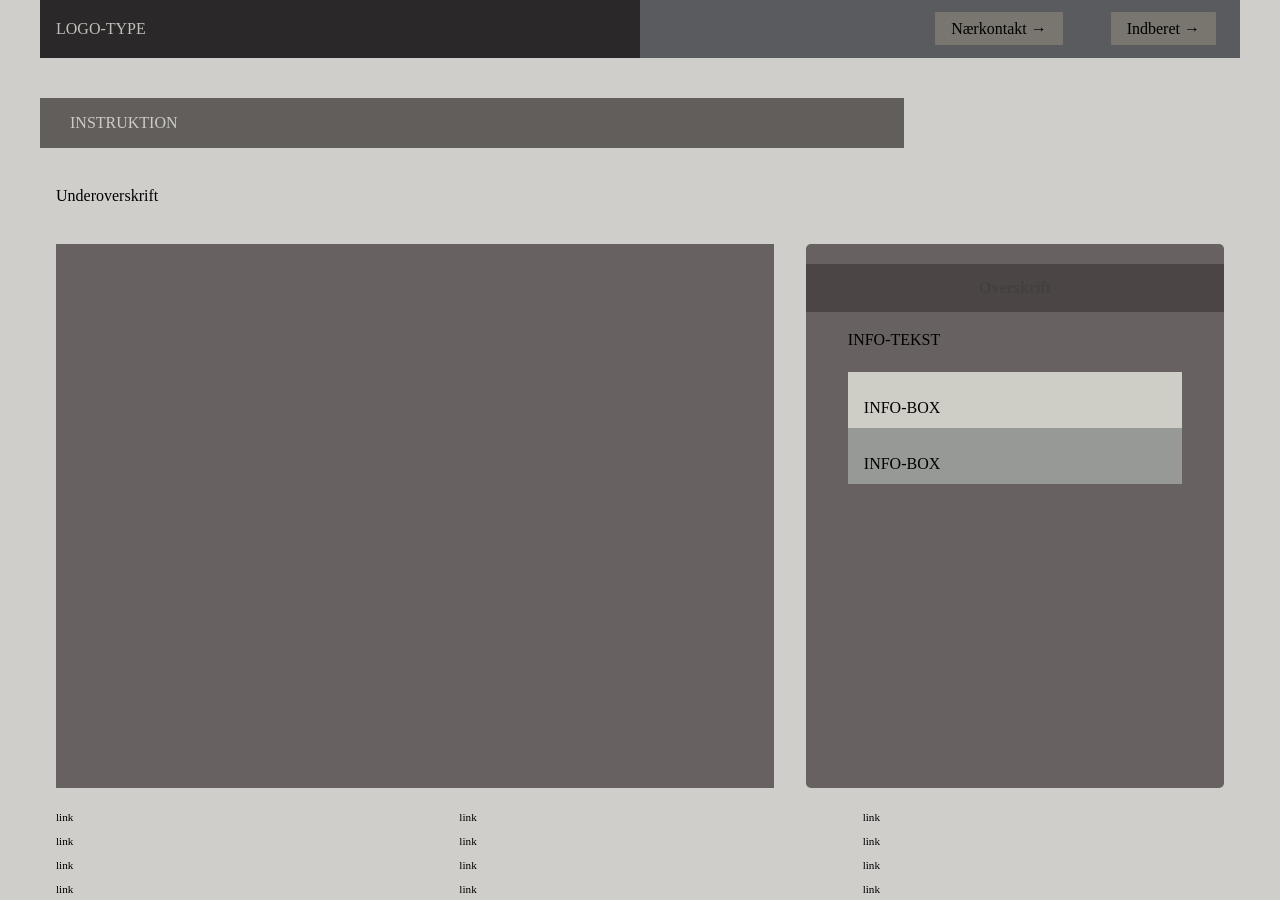
==== instruction.html @ dcb7d740 "initializes project" ====
<!DOCTYPE html>
<html lang="en">
  <head>
    <meta charset="UTF-8" />
    <meta http-equiv="X-UA-Compatible" content="IE=edge" />
    <meta name="viewport" content="width=device-width, initial-scale=1.0" />
    <link rel="stylesheet" href="css/reset.css" />
    <link rel="stylesheet" href="css/custom.css" />
    <link rel="stylesheet" href="css/fonts.css" />
    <link rel="stylesheet" href="css/general.css" />
    <link rel="stylesheet" href="css/layout.css" />
    <link rel="stylesheet" href="css/burger.css" />
    <link rel="stylesheet" href="css/cards.css" />
    <link rel="stylesheet" href="css/infographic.css" />
    <link rel="icon" type="image/png" href="img/fav.png" />
    <title>Emergency Site</title>
  </head>
  <body id="instruction">
    <header>
      <nav>
        <div id="logotype-wrapper" class="logo">
          <a href="index.html"> LOGO-TYPE </a>
        </div>
        <ul class="menu">
          <li><a class="menuItem" href="instruction.html">Nærkontakt </a></li>
          <li><a class="menuItem" href="register.html">Indberet</a></li>
        </ul>
        <button class="burger">
          <span class="line"></span>
          <span class="line"></span>
          <span class="line"></span>
        </button>
      </nav>
    </header>

    <main>
      <h1>INSTRUKTION</h1>
      <p>Underoverskrift</p>
      <section class="info-graphic"></section>
      <section class="info-text">
        <h2>Overskrift</h2>
        <article>
          <p class="placeholder">INFO-TEKST</p>
        </article>
        <aside id="efficiency" class="info-box">INFO-BOX</aside>
        <aside id="requirement" class="info-box">INFO-BOX</aside>
      </section>
    </main>

    <footer>
      <nav class="some">
        <ul>
          <li><a href="">link</a></li>
          <li><a href="">link</a></li>
          <li><a href="">link</a></li>
          <li><a href="">link</a></li>
        </ul>
      </nav>
      <nav class="another">
        <ul>
          <li><a href="">link</a></li>
          <li><a href="">link</a></li>
          <li><a href="">link</a></li>
          <li><a href="">link</a></li>
        </ul>
      </nav>
      <nav class="yetanother">
        <ul>
          <li><a href="">link</a></li>
          <li><a href="">link</a></li>
          <li><a href="">link</a></li>
          <li><a href="">link</a></li>
        </ul>
      </nav>
    </footer>
    <script src="js/burger.js"></script>
    <!-- <script src="js/main.js"></script> -->
  </body>
</html>
---- css/custom.css ----
:root {
  /* Colours */
  --color-bg: #cfceca; /* page background /*

  /* Header */
  --color-head-bg: #625e5c;

  /* Logotype */
  --color-logotype-bg: #2a2828;
  --color-text-logotype: #c1bfb8;
  --font-logotype-size: 1rem;

  /* Global menu */
  --color-menu-bg: #5a5b5e;
  /* Links */
  --color-link-bg: #78766e;
  --color-link-hover: #fff; /* used */
  --color-link-active: #99958f; /* used */
  --border-radius-links: 1px;

  /* Headlines og rubrik */
  --font-h1-size: 1rem;
  --font-sub1-size: 1rem;
  --font-h2-size: 1rem;
  --font-h3-size: 1rem;
  --color-headline-bg: #4b4545;
  --color-headline-text-page: #42413d;

  /* Tekst */
  --color-text: #000;
  --color-text-inverted: #cdccc4;

  /*  Marginer */
  --margin-head-bottom: 5px;

  /* Borders */
  --border-radius: 5px;

  /* Cards */
  --color-card-bg: #8a8585;
  --color-cta-card-bg: #d5d2d0;
  /* news-cards */
  --color-news-bg: #dbdad4;
  --color-news-bg-inverted: #585a5e;
  --color-cta-newscard-bg: #787473;
  --color-cta-newscard-bg-inverted: #7b7d83;

  /* Fonts */
  --font-family-sans: ui-sans-serif;
  /* --font-weight-light: 300;
  --font-weight-regular: 400;
  --font-weight-medium: 500;
  --font-weight-bold: 700; */

  /* Text sizes */
  --logotype-size: 1rem;
  --headline1-size: 2rem;
  --headline2-size: 1rem;
  --headline3-size: 1rem;
  --bodytext-size: 1rem;
  --cta-text-size: 1rem;
  --followup-text-size: 1rem;
  --form-submit-size: 1rem;

  /* Infographics */
  --color-info-bg: #676161;
  --color-infobox-1-bg: #cfcec6;
  --color-infobox-2-bg: #969995;
}
---- css/general.css ----
html {
  font-family: var(--font-family-sans);
  color: var(--color-text);
  background-color: var(--color-bg);
}

header {
  height: min-content;
}

#main-disclamer {
  height: 225px;
  background-color: var(--color-head-bg);
  display: flex;
  justify-content: flex-start;
  align-items: center;
  padding-left: 2rem;
  padding-bottom: 2%;
  margin-bottom: var(--margin-head-bottom);
}

#main-disclamer-content {
  display: flex;
  column-gap: 1rem;
}

main section {
  padding: 20px;
  border-radius: var(--border-radius);
}

h1 {
  font-size: var(--font-h1-size);
  font-weight: var(--font-weight-bold);
  color: var(--color-text-inverted);
  margin: 5px 0;
  line-height: 1.3rem;
  text-align: left;
}

#instruction h1,
#register h1 {
  margin: 40px 0 20px 0;
  padding: 15px 30px;
  background-color: var(--color-head-bg);
  font-size: var(--font-h2-size);
}

#instruction p {
  grid-column: 1/-1;
  margin-bottom: 20px;
  font-size: var(--font-h2-size);
  line-height: 1.5rem;
}

.sub {
  font-size: var(--font-sub1-size);
  font-weight: var(--font-weight-light);
  color: var(--color-text-inverted);
}

h2 {
  font-size: var(--headline2-size);
}

h3 {
  font-size: var(--headline3-size);
}

main>h1 {
  width: calc(80% - 6rem);
}

/* NAVIGATION STRUCTURES */
header>nav {
  height: 100%;
  background-color: var(--color-menu-bg);
}

nav ul {
  list-style: none;
}

a {
  font-family: var(--font-family-sans);
}

nav a {
  text-decoration: none;
  color: var(--color-text);
}

/* Måske skal du lave en ny regel for logotype-wrapper, når du har lavet din logotype */
#logotype-wrapper {
  background-color: var(--color-logotype-bg);
  display: flex;
  justify-content: flex-start;
  align-items: center;
  height: 3.6rem;
}

#logotype-wrapper>a {
  color: var(--color-text-logotype);
  font-size: var(--font-logotype-size);
  font-weight: var(--font-weight-medium);
  width: max-content;
  margin-left: 1rem;
}

/* Global menu */
header nav li a {
  margin: 1.5rem;
  background-color: var(--color-link-bg);
  color: var(--color-text);
  font-size: var(--followup-text-size);
  padding: 0.5rem 1rem;
  border-radius: var(--border-radius-links);
}

/* Pilen efter menu-tekst */
header>nav li>a:after {
  content: " \2192";
}

/* Global menu hover effekt - Lav den om til det, du synes */
nav a:hover {
  background-color: var(--color-link-hover);
}

nav a:active {
  background-color: var(--color-link-active);
}

/* FOOTER */
footer a {
  font-size: 0.7rem;
}
---- css/layout.css ----
/* LAYOUT FOR MAIN CONTENT */
body {
  display: grid;
  grid-template-rows: auto 1fr auto;
  height: 100vh;
  max-width: 1200px;
  margin: 0 auto;
}
main {
  display: grid;
  row-gap: 1rem;
}
main > *:not(:first-child) {
  margin: 0 1rem;
}
main {
  grid-template-rows: min-content min-content 1fr min-content;
}
#instruction main {
  grid-template-rows: min-content min-content min-content 1fr min-content;
}
/* LAYOUT FOR HEADER AND FOOTER */
footer {
  display: grid;
  gap: 10px;
}
header nav,
footer nav {
  display: flex;
  justify-content: space-between;
  align-items: center;
}
header nav > * {
  flex: 1;
}
nav ul {
  display: flex;
  justify-content: flex-end;
}
header ul {
  height: 100%;
  width: clamp(175px, 50%, 300px);
}
footer ul {
  flex-direction: column;
  padding-left: 1rem;
}

/* LAYOUT FOR SECTIONS */
#daily,
#breaking {
  display: grid;
}
#daily {
  grid-template-rows: repeat(2, minmax(200px, min-content));
  gap: 1rem;
}
#breaking {
  grid-template-rows: repeat(auto-fit, minmax(50px, min-content));
  gap: 0;
}

@media (width > 600px) {
  #frontpage > main {
    grid-template-columns: 6fr 3fr;
    grid-template-rows: auto 1fr auto;
  }
  #instruction > main,
  #register > main {
    grid-template-columns: 5fr 3fr;
    grid-template-rows: auto auto 1fr auto;
  }

  .qr {
    order: 1;
  }

  h1 {
    grid-column: 1 / -1;
  }
  footer {
    grid-template-columns: 1fr 1fr 1fr;
  }
}
---- css/burger.css ----
.burger {
  width: 30px;
  height: 20px;
  cursor: pointer;
}

.burger .line {
  display: block;
  width: 100%;
  height: 2px;
  background-color: #333333;
  margin-bottom: 5px;
  transition: 0.2s linear;
}
.burger {
  display: none;
}
@media screen and (width < 800px) {
  .menu {
    display: none;
  }
  .logo {
    flex: 0 0 50vw;
  }
  .burger {
    display: block;
    background-color: transparent;
    border: 0;
    flex: 0 0 auto;
    margin: 0 20px;
  }
  .burger.active .line:nth-child(1) {
    transform: rotate(45deg) translate(5px, 5px);
    transition: 0.2s linear;
  }
  .burger.active .line:nth-child(2) {
    opacity: 0;
    transition: 0.15s linear;
  }
  .burger.active .line:nth-child(3) {
    transform: rotate(-45deg) translate(5px, -5px);
    transition: 0.2s linear;
  }
  nav.active .menu {
    display: block;
    background-color: var(--color-menu-bg);
    position: absolute;
    top: 3.6rem;
    right: 0;
    width: clamp(200px, 50vw, 400px);
    z-index: 1;
    opacity: 0.8;
  }
  header > nav li > a:after {
    content: "";
  }
  nav.active .menu li {
    margin: 40px 20px;
    text-align: right;
  }
  nav.active .menu a {
    font-size: 24px;
  }
}
---- css/cards.css ----
.daily_card {
  background-color: var(--color-card-bg);
  display: grid;
  grid-template-columns: 3fr 5fr;
  gap: 10px;
  padding: 40px 0 40px 20px;
  border-radius: var(--border-radius);
  height: minmax(200px, min-content);
}
.daily_text {
  display: grid;
  grid-template-rows: repeat(3, min-content);
  gap: 10px;
}
.daily_text h2 {
  background-color: var(--color-headline-bg);
  color: var(--color-text-inverted);
  padding: calc(1.1rem / 1.5) 0 calc(1.1rem / 2) 1rem;
  margin: 0 0 0.5rem 0;
}
.daily_text p {
  padding-right: 2rem;
  margin: 0 0 1rem 0;
}
.daily_text .cta_btn {
  justify-self: left;
  width: 80%;
}
.daily_img {
  width: 100%;
  height: 100%;
  object-fit: cover;
}
.news_card {
  background-color: var(--color-news-bg);
  display: grid;
  grid-template-rows: repeat(min-content);
  gap: 0.4rem;
  padding: 1rem 0;
  height: minmax(300px, min-content);
}
.news_card:nth-child(2n) {
  background-color: var(--color-news-bg-inverted);
}
.news_card > * {
  padding: 0 1rem;
}
.news_card h3 {
  margin: 0.5rem 0 0 0;
}
.news_card p {
  margin: 0 0 1rem 0;
}
.news_card:first-child:before {
  content: "BREAKING NEWS";
  background-color: var(--color-headline-bg);
  color: var(--color-headline-text-page);
  font-size: var(--font-h3-size);
  font-weight: var(--font-weight-medium);
  text-align: center;
  line-height: 1rem;
  padding: calc(1.1rem / 1.5) 0 calc(1.1rem / 2) 0;
}
.news_card:first-child {
  border-radius: var(--border-radius) var(--border-radius) 0 0;
}
.news_card:last-child {
  border-radius: 0 0 var(--border-radius) var(--border-radius);
}

.news_card .cta_btn {
  justify-self: center;
}
.cta_btn {
  display: inline-block;
  padding: 0.4rem 1rem;
  background-color: var(--color-cta-card-bg);
  color: var(--color-text-inverted);
  text-decoration: none;
  width: max-content;
  border-radius: var(--border-radius);
}
.news_card .cta_btn {
  background-color: var(--color-cta-newscard-bg);
}
.news_card:nth-of-type(2n) .cta_btn {
  background-color: var(--color-cta-newscard-bg-inverted);
  color: var(--color-text);
}
.cta_btn:after {
  content: "\2192";
  margin-left: 1rem;
}
---- css/infographic.css ----
#head-txt {
  fill: rgb(54, 54, 54);
}
.info-graphic,
.info-text {
  background-color: var(--color-info-bg);
  padding: 20px 0;
}
.info-graphic {
  border-radius: 0;
  margin: 60px auto 80px auto;
}
.info-text h2 {
  line-height: 3rem;
  text-align: center;
  background-color: var(--color-headline-bg);
  color: var(--color-headline-text-page);
  margin-bottom: 1rem;
}
.info-text h3 {
  font-size: 0.8rem;
  line-height: 0.8rem;
  font-weight: 600;
  margin: 0;
  padding: 0;
}
.info-text > *:not(:first-child) {
  margin: 0 clamp(1rem, 10%, 7rem);
}
.info-text p {
  font-size: 0.8rem;
  line-height: 1.3;
  margin: 0 0 1.2rem 0;
  padding: 0;
}
.info-box {
  padding: 1.5rem 1rem 0.5rem 1rem;
  background-color: var(--color-infobox-1-bg);
}
.info-box:nth-of-type(2n) {
  background-color: var(--color-infobox-2-bg);
}
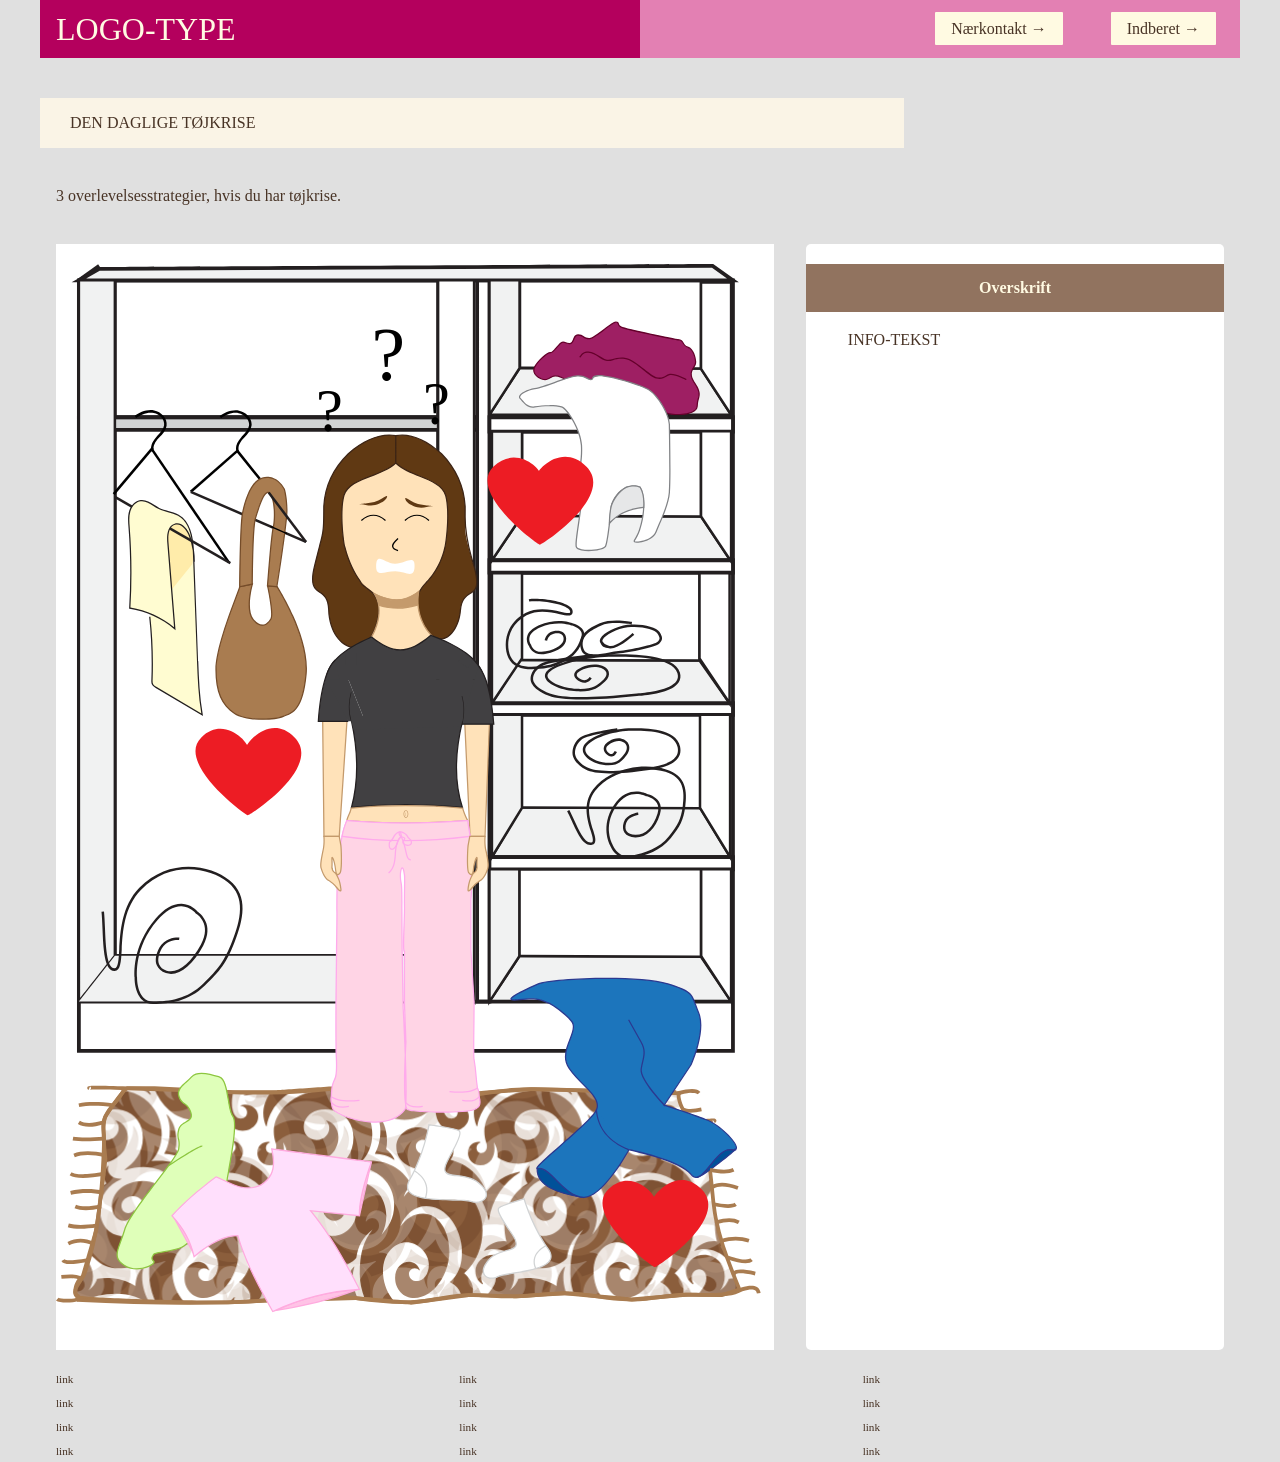
==== commit 2cc45ae3: "info-boxes-done" ====
--- a/instruction.html
+++ b/instruction.html
@@ -1,79 +1,916 @@
 <!DOCTYPE html>
 <html lang="en">
-  <head>
-    <meta charset="UTF-8" />
-    <meta http-equiv="X-UA-Compatible" content="IE=edge" />
-    <meta name="viewport" content="width=device-width, initial-scale=1.0" />
-    <link rel="stylesheet" href="css/reset.css" />
-    <link rel="stylesheet" href="css/custom.css" />
-    <link rel="stylesheet" href="css/fonts.css" />
-    <link rel="stylesheet" href="css/general.css" />
-    <link rel="stylesheet" href="css/layout.css" />
-    <link rel="stylesheet" href="css/burger.css" />
-    <link rel="stylesheet" href="css/cards.css" />
-    <link rel="stylesheet" href="css/infographic.css" />
-    <link rel="icon" type="image/png" href="img/fav.png" />
-    <title>Emergency Site</title>
-  </head>
-  <body id="instruction">
-    <header>
-      <nav>
-        <div id="logotype-wrapper" class="logo">
-          <a href="index.html"> LOGO-TYPE </a>
-        </div>
-        <ul class="menu">
-          <li><a class="menuItem" href="instruction.html">Nærkontakt </a></li>
-          <li><a class="menuItem" href="register.html">Indberet</a></li>
-        </ul>
-        <button class="burger">
-          <span class="line"></span>
-          <span class="line"></span>
-          <span class="line"></span>
-        </button>
-      </nav>
-    </header>
 
-    <main>
-      <h1>INSTRUKTION</h1>
-      <p>Underoverskrift</p>
-      <section class="info-graphic"></section>
-      <section class="info-text">
-        <h2>Overskrift</h2>
-        <article>
-          <p class="placeholder">INFO-TEKST</p>
-        </article>
-        <aside id="efficiency" class="info-box">INFO-BOX</aside>
-        <aside id="requirement" class="info-box">INFO-BOX</aside>
-      </section>
-    </main>
+<head>
+  <meta charset="UTF-8" />
+  <meta http-equiv="X-UA-Compatible" content="IE=edge" />
+  <meta name="viewport" content="width=device-width, initial-scale=1.0" />
+  <link rel="stylesheet" href="css/reset.css" />
+  <link rel="stylesheet" href="css/custom.css" />
+  <link rel="stylesheet" href="css/fonts.css" />
+  <link rel="stylesheet" href="css/general.css" />
+  <link rel="stylesheet" href="css/layout.css" />
+  <link rel="stylesheet" href="css/burger.css" />
+  <link rel="stylesheet" href="css/cards.css" />
+  <link rel="stylesheet" href="css/infographic.css" />
+  <link rel="icon" type="image/png" href="img/fav.png" />
+  <title>Emergency Site</title>
+</head>
 
-    <footer>
-      <nav class="some">
-        <ul>
-          <li><a href="">link</a></li>
-          <li><a href="">link</a></li>
-          <li><a href="">link</a></li>
-          <li><a href="">link</a></li>
-        </ul>
-      </nav>
-      <nav class="another">
-        <ul>
-          <li><a href="">link</a></li>
-          <li><a href="">link</a></li>
-          <li><a href="">link</a></li>
-          <li><a href="">link</a></li>
-        </ul>
-      </nav>
-      <nav class="yetanother">
-        <ul>
-          <li><a href="">link</a></li>
-          <li><a href="">link</a></li>
-          <li><a href="">link</a></li>
-          <li><a href="">link</a></li>
-        </ul>
-      </nav>
-    </footer>
-    <script src="js/burger.js"></script>
-    <!-- <script src="js/main.js"></script> -->
-  </body>
-</html>
+<body id="instruction">
+  <header>
+    <nav>
+      <div id="logotype-wrapper" class="logo">
+        <a href="index.html"> LOGO-TYPE </a>
+      </div>
+      <ul class="menu">
+        <li><a class="menuItem" href="instruction.html">Nærkontakt </a></li>
+        <li><a class="menuItem" href="register.html">Indberet</a></li>
+      </ul>
+      <button class="burger">
+        <span class="line"></span>
+        <span class="line"></span>
+        <span class="line"></span>
+      </button>
+    </nav>
+  </header>
+
+  <main>
+    <h1>DEN DAGLIGE TØJKRISE</h1>
+    <p>3 overlevelsesstrategier, hvis du har tøjkrise.</p>
+    <section class="info-graphic">
+
+      <?xml version="1.0" encoding="UTF-8"?>
+      <svg id="Rentegning" xmlns="http://www.w3.org/2000/svg" xmlns:xlink="http://www.w3.org/1999/xlink"
+        viewBox="0 0 569.38 845.07">
+        <defs>
+          <pattern id="Pompadour" x="0" y="0" width="167" height="167" patternTransform="translate(-12.95 3.18)"
+            patternUnits="userSpaceOnUse" viewBox="0 0 167 167">
+            <g>
+              <rect width="167" height="167" style="fill: none;" />
+              <g>
+                <path
+                  d="M189.07,253.8c.12,0,.23-.09.25-.21,2.38-16.01,11.65-29.39,24.39-37.4.1-.06.15-.19.1-.31-.05-.11-.17-.18-.29-.15-10.47,2.1-19.79,7.86-26.45,16.03-4.62-13.37-15.24-22-28.3-25.65,4.81-5.59,2.29-13.53-5.12-14.84-.11-.02-.22.04-.27.14-.05.1-.02.23.07.3,3.97,3.35,2.52,11.42-9.34,11.42-7.79,0-12.82-3.18-12.82-7.49,0-3.38,3.06-5.23,5.64-5.23,4.42,0,6.94,3.96,5.04,7.54-.05.1-.03.23.05.31.09.08.22.08.31.02,2.25-1.56,3.82-3.62,3.82-6.79,0-5.39-5.03-11.13-13.33-11.13-8.92,0-17.02,6.87-17.02,15.28,0,11.82,10.05,17.43,20.61,18.43,0,0-4.37,1.67-7.63,6.53-.07.1-.06.22.02.31.08.09.2.11.31.05,5.83-3.08,12.49-4.74,19.5-4.74,19.62,0,36.55,16.4,40.2,37.37.02.12.13.21.25.21ZM265.74,201.39c4.61-7.68,6.25-20.85,1.96-30.68-.05-.11-.01-.24.09-.31.1-.07.23-.06.32.02,4.81,4.55,8.94,15.18,6.71,27.46,3.1,2.39,5.04,4.77,6.51,7.95.05.1.02.22-.07.3-.09.07-.21.08-.31.02-5-3.36-9.46-4.51-15.21-4.76ZM255.13,321.2c.07.1.05.24-.04.33-.09.08-.23.09-.33,0-6.81-5.53-15.87-9.05-27.04-9.05-27.57,0-44.97,16.52-47.71,33.93-.02.11-.11.2-.22.21-.11.01-.22-.05-.27-.15-2.72-6.26-4.37-15.33,4.05-27.51,5.04-7.29,11.13-12.3,11.13-18.82,0-4.26-2.26-7.15-5.69-7.15-3.61,0-5.94,3.09-5.94,6.55,0,1.75.5,3.48,1.41,5.04.06.1.04.23-.04.31-.09.08-.21.09-.31.03-2.97-1.94-5.63-5.4-5.63-10.27,0-7.17,6.13-13.17,14.47-13.17,8.97,0,16.32,7.05,16.32,17.19,0,3.48-.99,7.67-3.46,11.13,3.38-2.83,5.19-4.83,6.68-9.15,10.4-1.81,21.51-.15,30.33,5.64.26-6.1,2.25-11.19,6.34-15.32.08-.08.21-.1.31-.04.1.06.14.19.1.3-2.88,8-.95,20.2,5.52,29.95ZM342.5,314.56c-2.25,4.8-7.46,7.48-13.46,7.59-.12,0-.23-.09-.25-.21-.02-.12.04-.24.16-.29,2.05-.75,3.66-2.07,4.52-3.91,2.21-4.73-1.37-11.1-8.01-14.37-.08-.04-.13-.11-.14-.2,0-.09.02-.17.09-.22,4.29-3.52,9.41-10.05,9.41-23.42,0-18.68-12.15-36.46-28.28-36.46-9.21,0-16.63,6.4-20.47,15.99,4.22-5.76,9.98-10.11,17.91-10.11,11.64,0,20.86,12.41,20.86,30.32,0,16.89-11.9,36.59-27.77,36.59-8.7,0-15.22-7.04-15.22-16.12,0-8.06,5.25-12.67,11.13-12.67,4.43,0,7.49,3.13,8.44,6.53.03.12-.02.24-.13.29-.11.05-.23.03-.31-.06-.75-.89-1.9-1.64-3.65-1.64-2.94,0-4.48,2.53-4.48,4.35,0,3.45,2.56,5.89,6.4,5.89,5.24,0,9.34-5.76,9.34-13.18,0-9.21-8.83-17.66-17.66-17.66s-18.68,8.06-18.68,23.03,9.98,31.6,25.85,31.6c9.25,0,17.11-4.17,23.14-11.08.08-.09.21-.11.32-.05.11.06.15.19.11.3-4.43,12.94-1.96,25.14,4.82,25.14,3.31,0,5-2.38,5-4.92s-1.9-4.76-4.97-5.15c-.12-.02-.21-.12-.22-.24,0-.12.07-.23.19-.26,6.81-1.76,13.82,1.95,13.82,9.04,0,6.28-5.38,11.13-12.41,11.13-10.64,0-15.72-11.27-13.46-21.54-5.46,7.04-13.55,12.84-25.18,12.84-23.54,0-35.44-26.87-35.44-44.91,0-16.38,3.33-26.87,10.24-34.93-8.06,6.14-11.39,12.92-12.92,22.26,0,0-6.14,8.45-22.13,8.45-6.69,0-12.93-2.48-17.77-7.17,0,0,0,0,0,0-.04-.04-.07-.08-.11-.12-.32-.31-.63-.64-.94-.97-5.06-4.85-15.19-9.4-24.43-5.6-.11.04-.23,0-.3-.08-.07-.09-.07-.21,0-.31,4.41-6.03,12.02-7.94,17.68-7.07-1.04-3.71-1.62-7.88-1.62-12.48,0-16.4,8.8-27.97,18.41-33.6-3.15-3.8-2.51-9.78,1.03-13.83.08-.09.21-.11.32-.05.1.06.15.18.12.3-1.73,5.53,3.39,10.15,10.18,9.9.12,0,.23.08.26.2.03.12-.04.24-.15.29-10.14,4.16-16.86,12.98-16.86,24.01s6.91,20.85,18.04,20.85c9.08,0,18.17-8.32,18.17-18.68,0-8.06-4.48-12.79-10.24-12.79-4.99,0-8.95,3.45-8.95,7.55,0,5.85,6.58,7.97,10.09,3.34.07-.09.19-.12.3-.08.11.04.17.15.16.26-.52,4.39-3.75,8.5-8.76,8.5-4.61,0-9.34-3.84-9.34-12.03,0-9.72,9.34-19.58,24.69-19.58,20.98,0,32.37,23.67,22.14,42.61,5.24-6.01,9.98-12.41,9.98-23.8,0-21.51-21.26-36.05-46.35-27.5-.12.04-.25-.01-.31-.12-.06-.11-.03-.25.07-.32,7.01-5.11,14.34-12.64,14.34-25.28s-8.7-22.52-22.26-22.52c-10.49,0-17.14,6.4-17.14,13.95,0,5.76,3.72,10.36,10.11,10.36,9.51,0,12.75-10.34,7.82-14.97-.08-.08-.1-.21-.05-.31.06-.1.17-.15.29-.12,4.77,1.24,9.34,6.07,9.34,13.35,0,12.54-11.64,20.86-24.44,20.86-6,0-11.8-1.75-16.47-5.04.55-4.15-.87-8.75-2.97-11.84,1.95,6.87-.16,18.18-10.67,18.18-5.89,0-9.79-4.53-9.79-9.88,0-6.32,5.35-9.28,9.7-8.67.12.01.21.11.22.22.01.11-.05.22-.16.27-1.59.61-2.94,2.27-2.94,4.26,0,2.5,1.91,3.98,3.91,3.98,3.29,0,5.12-3.67,3.97-7.72h.01c-1.07-2.84-1.68-6-1.68-9.5,0-16.76,18.18-32.73,41.12-32.73,24.21,0,37.05,17.27,37.05,35.06,0,9.54-3.58,16.76-8.19,21.37,19.92-2.12,32.5,6.4,39.28,18.68-4.48,3.84-6.14,9.47-6.14,9.47,5.37-7.04,14.58-13.18,27.51-13.18,19.58,0,34.93,19.19,34.93,39.79,0,13.07-4.8,25.78-14.56,34.25,6.04,5.03,8.65,12.37,5.87,18.3Z"
+                  style="fill: #8b5e3c;" />
+                <path
+                  d="M264.02,189.26c-.03.12.03.25.14.3,14.82,6.51,25.29,18.98,29.65,33.38.04.12.15.19.27.18.12-.01.22-.11.22-.23.73-10.66-2.37-21.17-8.5-29.74,14.12-.94,25.24-8.91,32.2-20.55,4.13,6.11,12.45,5.78,15.66-1.03.05-.1.02-.23-.06-.3-.09-.07-.21-.08-.31-.02-4.27,2.95-11.68-.58-8.56-12.01,2.05-7.52,6.44-11.53,10.6-10.4,3.27.89,4.24,4.33,3.56,6.82-1.16,4.26-5.65,5.65-8.61,2.88-.08-.08-.21-.09-.31-.03-.1.07-.14.19-.1.3.92,2.58,2.49,4.64,5.55,5.47,5.2,1.42,12.06-1.92,14.25-9.93,2.35-8.61-2.15-18.23-10.26-20.45-11.4-3.11-19.46,5.11-23.21,15.03,0,0-.47-4.65-4.29-9.08-.08-.09-.2-.11-.31-.06-.1.05-.16.17-.13.28,1.44,6.44,1.29,13.29-.56,20.06-5.17,18.93-25.45,30.94-46.63,28.94-.12-.01-.24.07-.27.19ZM294.38,277.04c6.19,6.47,18.47,11.52,29.08,9.97.12-.02.24.05.28.16.04.11,0,.24-.11.3-5.66,3.44-17,4.63-28.26-.76-3.12,2.36-5.93,3.61-9.39,4.19-.11.02-.22-.04-.27-.14-.05-.1-.02-.22.06-.3,4.56-3.93,6.84-7.94,8.6-13.42ZM181.6,235.26c-.12.04-.25-.01-.3-.12-.06-.11-.02-.25.08-.32,7.12-5.12,12.91-12.93,15.85-23.7,7.26-26.6-4.09-47.74-20.17-54.96-.1-.05-.16-.15-.15-.27.02-.11.1-.2.21-.22,6.75-.98,15.94-.18,25.47,11.15,5.7,6.78,8.94,13.98,15.22,15.69,4.11,1.12,7.5-.3,8.4-3.61.95-3.48-1.42-6.54-4.76-7.45-1.69-.46-3.49-.43-5.24.03-.12.03-.23-.02-.29-.12-.05-.1-.03-.23.05-.31,2.65-2.36,6.69-4.01,11.39-2.72,6.92,1.89,11.09,9.38,8.9,17.43-2.36,8.66-11.1,13.89-20.88,11.22-3.35-.91-7.14-2.97-9.83-6.27,1.83,4.01,3.29,6.28,7.07,8.85-.99,10.51-5.52,20.79-13.43,27.77,5.82,1.85,10.2,5.12,13.11,10.15.06.1.04.23-.05.31-.09.08-.22.09-.32.02-6.96-4.88-19.24-6.23-30.35-2.56ZM165,321.29c-4.04-3.43-5.26-9.17-3.78-14.99.03-.12.14-.2.27-.19.12,0,.22.11.23.23.19,2.17,1.04,4.08,2.58,5.39,3.98,3.38,11.06,1.6,15.97-3.95.06-.07.14-.1.23-.08.09.01.16.07.19.15,2.27,5.07,7.22,11.73,20.11,15.25,18.02,4.92,38.38-2.12,42.62-17.68,2.43-8.89-1.79-17.73-10.04-23.96,4.45,5.59,7.12,12.29,5.03,19.94-3.06,11.23-17.46,16.85-34.74,12.13-16.29-4.45-32.17-21.11-27.99-36.42,2.29-8.39,10.8-12.83,19.56-10.44,7.78,2.12,10.84,8.39,9.29,14.07-1.17,4.28-4.99,6.4-8.52,6.43-.12,0-.22-.08-.25-.2-.02-.12.03-.23.14-.29,1.06-.49,2.08-1.4,2.54-3.1.78-2.84-1.26-4.99-3.02-5.46-3.33-.91-6.35.92-7.36,4.62-1.38,5.06,3.1,10.53,10.25,12.48,8.89,2.42,19.36-3.87,21.68-12.39,2.37-8.7-2.86-20.14-17.3-24.08-14.19-3.88-33.12,1.31-37.29,16.61-2.44,8.92-.48,17.61,4.59,25.24.07.1.05.23-.03.32-.09.09-.22.1-.32.03-11.31-7.68-23.74-8.51-25.53-1.97-.87,3.2.98,5.45,3.43,6.12,2.52.69,5.09-.58,6.28-3.44.05-.11.17-.18.29-.15.12.03.21.13.2.25-.09,7.04-5.52,12.82-12.36,10.96-6.06-1.65-9.32-8.12-7.47-14.9,2.8-10.26,15.01-12.2,24.32-7.31-5.36-7.12-8.81-16.45-5.75-27.67,6.2-22.71,35.25-27.12,52.66-22.37,15.8,4.31,25.04,10.28,31,19.07-3.8-9.39-9.47-14.39-18.07-18.33,0,0-6.53-8.15-2.32-23.58,1.76-6.45,5.79-11.82,11.59-15.26,0,0,0,0,0,0,.05-.02.1-.05.14-.07.39-.23.78-.44,1.19-.65,6.01-3.61,13.06-12.18,11.83-22.1-.01-.11.05-.22.15-.27.11-.04.23-.01.3.08,4.65,5.84,4.5,13.69,2.16,18.92,3.86-.03,8.03.51,12.46,1.72,15.82,4.32,24.67,15.85,27.57,26.61,4.5-2.04,10.09.15,13.08,4.64.06.1.05.23-.03.32-.08.08-.22.1-.32.04-4.88-3.13-10.68.6-12.23,7.21-.03.12-.14.2-.26.2-.12,0-.22-.1-.24-.22-1.35-10.87-8.08-19.68-18.72-22.58-11.11-3.03-21.94,1.17-24.87,11.91-2.39,8.76,3.24,19.72,13.24,22.45,7.78,2.12,13.52-.95,15.04-6.51,1.31-4.81-.97-9.55-4.92-10.63-5.65-1.54-9.43,4.25-5.88,8.86.07.09.07.22,0,.31-.07.09-.19.12-.3.08-4.1-1.66-7.21-5.86-5.89-10.69,1.21-4.44,6.16-8,14.06-5.84,9.38,2.56,16.43,14.16,12.38,28.97-5.52,20.24-31.36,25-46.93,10.14,4.42,6.64,9.34,12.89,20.33,15.89,20.75,5.66,40.38-11.02,38.73-37.48,0-.12.08-.24.2-.26.12-.03.25.04.29.16,3.08,8.11,8.41,17.17,20.61,20.49,12.71,3.47,24.01-2.46,27.59-15.55,2.76-10.12-1.66-18.22-8.94-20.21-5.55-1.52-10.98.86-12.66,7.02-2.5,9.18,6.62,15.02,12.38,11.49.1-.06.23-.04.31.04.08.08.1.21.04.31-2.45,4.28-8.31,7.41-15.34,5.49-12.1-3.3-17.05-16.72-13.69-29.07,1.58-5.78,4.8-10.92,9.2-14.56,3.86,1.62,8.67,1.46,12.2.26-7.14.07-17.49-4.94-14.73-15.08,1.55-5.68,6.95-8.25,12.11-6.84,6.1,1.66,7.54,7.6,5.81,11.64-.05.11-.16.17-.27.15-.12-.02-.2-.11-.21-.22-.17-1.69-1.41-3.44-3.34-3.96-2.41-.66-4.35.79-4.87,2.72-.87,3.18,2.19,5.91,6.4,5.86h0c3.02-.28,6.23-.02,9.6.89,16.17,4.41,26.79,26.16,20.75,48.29-6.37,23.36-26.42,31.2-43.58,26.52-9.2-2.51-15.22-7.87-18.46-13.53-3.2,19.78-14.73,29.67-28.36,32.97-2.52-5.33-7.52-8.42-7.52-8.42,5.37,7.04,8.87,17.54,5.47,30.01-5.15,18.88-27.71,28.65-47.58,23.22-12.61-3.44-23.61-11.42-29.2-23.07-6.44,4.5-14.21,5.09-19.21.85Z"
+                  style="fill: #8b5e3c; mix-blend-mode: multiply; opacity: .2;" />
+                <g style="opacity: .25;">
+                  <path
+                    d="M311.93,247.2c-.12,0-.23.09-.25.21-2.38,16.01-11.65,29.39-24.39,37.39-.1.06-.15.2-.1.31.04.11.17.18.29.15,10.47-2.1,19.79-7.86,26.45-16.03,4.62,13.38,15.24,22.01,28.3,25.65-4.81,5.59-2.29,13.53,5.12,14.84.11.02.22-.04.27-.14.05-.1.02-.23-.07-.3-3.97-3.35-2.52-11.42,9.34-11.42,7.79,0,12.82,3.18,12.82,7.49,0,3.38-3.06,5.23-5.64,5.23-4.41,0-6.94-3.96-5.04-7.54.05-.1.03-.23-.05-.31-.09-.08-.22-.09-.31-.02-2.25,1.56-3.82,3.62-3.82,6.79,0,5.39,5.03,11.13,13.33,11.13,8.92,0,17.02-6.87,17.02-15.28,0-11.82-10.05-17.43-20.61-18.43,0,0,4.37-1.67,7.63-6.53.07-.1.06-.22-.02-.31-.08-.09-.2-.11-.31-.05-5.83,3.08-12.49,4.74-19.5,4.74-19.62,0-36.55-16.4-40.2-37.37-.02-.12-.13-.21-.25-.21ZM235.26,299.61c-4.61,7.68-6.25,20.85-1.96,30.68.05.11.01.24-.09.31-.1.07-.23.06-.32-.03-4.81-4.55-8.94-15.18-6.71-27.46-3.1-2.39-5.04-4.77-6.51-7.95-.05-.1-.02-.22.07-.3.09-.07.21-.08.31-.02,5,3.36,9.46,4.51,15.21,4.76ZM245.86,179.8c-.07-.1-.05-.24.04-.33.09-.08.23-.09.33,0,6.81,5.53,15.87,9.06,27.04,9.06,27.57,0,44.97-16.52,47.71-33.93.02-.11.11-.2.22-.21.11-.02.22.05.27.15,2.72,6.26,4.37,15.33-4.05,27.51-5.04,7.29-11.13,12.3-11.13,18.82,0,4.26,2.26,7.15,5.69,7.15,3.61,0,5.94-3.09,5.94-6.55,0-1.75-.5-3.48-1.41-5.05-.06-.1-.04-.23.04-.31.08-.08.21-.09.31-.03,2.97,1.94,5.63,5.4,5.63,10.27,0,7.17-6.13,13.17-14.47,13.17-8.97,0-16.32-7.05-16.32-17.19,0-3.48.99-7.67,3.46-11.13-3.38,2.83-5.19,4.83-6.68,9.15-10.4,1.81-21.51.15-30.33-5.65-.25,6.1-2.25,11.19-6.34,15.32-.08.08-.21.1-.31.04-.1-.06-.14-.19-.1-.3,2.88-8,.94-20.2-5.52-29.95ZM158.5,186.44c2.24-4.8,7.46-7.48,13.46-7.59.12,0,.23.08.25.21.02.12-.04.24-.16.29-2.05.75-3.66,2.07-4.52,3.91-2.21,4.73,1.37,11.1,8.01,14.37.08.04.13.11.14.2,0,.09-.03.17-.09.23-4.29,3.52-9.41,10.05-9.41,23.42,0,18.68,12.15,36.46,28.28,36.46,9.21,0,16.63-6.4,20.47-15.99-4.22,5.76-9.98,10.11-17.91,10.11-11.64,0-20.85-12.41-20.86-30.32,0-16.89,11.9-36.59,27.77-36.59,8.7,0,15.23,7.04,15.23,16.12,0,8.06-5.25,12.66-11.13,12.66-4.44,0-7.49-3.13-8.45-6.52-.03-.12.02-.24.12-.29.11-.05.24-.03.31.06.75.89,1.9,1.64,3.65,1.64,2.94,0,4.48-2.53,4.48-4.35,0-3.46-2.56-5.89-6.4-5.89-5.24,0-9.34,5.76-9.34,13.18,0,9.21,8.83,17.66,17.66,17.66s18.68-8.06,18.68-23.03c0-14.71-9.98-31.6-25.85-31.6-9.25,0-17.11,4.17-23.14,11.07-.08.09-.21.12-.32.05-.11-.06-.15-.19-.12-.3,4.43-12.94,1.95-25.15-4.82-25.14-3.31,0-5,2.38-5,4.92s1.9,4.76,4.97,5.15c.12.01.21.11.22.23,0,.12-.07.23-.19.26-6.81,1.76-13.82-1.95-13.82-9.04,0-6.28,5.38-11.13,12.41-11.13,10.64,0,15.72,11.27,13.46,21.54,5.46-7.04,13.55-12.83,25.18-12.83,23.54,0,35.44,26.87,35.44,44.91,0,16.38-3.33,26.87-10.24,34.93,8.06-6.14,11.39-12.92,12.92-22.26,0,0,6.14-8.44,22.13-8.44,6.69,0,12.93,2.48,17.77,7.16,0,0,0,0,0,0,.04.04.07.08.11.12.32.32.63.64.94.97,5.06,4.85,15.19,9.39,24.43,5.6.11-.04.23,0,.3.08.07.09.07.21,0,.31-4.41,6.02-12.02,7.94-17.68,7.07,1.04,3.72,1.62,7.88,1.62,12.48,0,16.4-8.8,27.97-18.41,33.6,3.15,3.8,2.51,9.78-1.03,13.83-.08.09-.21.11-.32.05-.1-.06-.15-.18-.12-.3,1.73-5.53-3.39-10.15-10.18-9.9-.12,0-.23-.08-.26-.2-.03-.12.04-.24.15-.29,10.13-4.16,16.86-12.98,16.86-24.01,0-11.51-6.91-20.85-18.04-20.85-9.08,0-18.17,8.32-18.17,18.68,0,8.06,4.48,12.79,10.23,12.8,4.99,0,8.96-3.46,8.96-7.55,0-5.85-6.58-7.97-10.1-3.34-.07.09-.19.12-.3.08-.11-.04-.17-.15-.16-.27.52-4.39,3.75-8.5,8.76-8.5,4.61,0,9.34,3.84,9.34,12.03,0,9.72-9.34,19.57-24.69,19.58-20.98,0-32.37-23.67-22.14-42.61-5.24,6.01-9.98,12.41-9.98,23.8,0,21.51,21.26,36.05,46.35,27.5.12-.04.25.01.31.12.06.11.03.25-.08.32-7.01,5.11-14.34,12.64-14.34,25.28s8.7,22.52,22.26,22.52c10.49,0,17.14-6.4,17.14-13.95,0-5.76-3.72-10.37-10.11-10.37-9.51,0-12.75,10.34-7.82,14.97.08.08.1.21.05.31-.06.1-.18.15-.29.12-4.77-1.24-9.34-6.07-9.34-13.35,0-12.54,11.64-20.86,24.44-20.86,6,0,11.8,1.75,16.47,5.04-.55,4.15.87,8.75,2.97,11.84-1.95-6.87.16-18.18,10.67-18.18,5.89,0,9.79,4.53,9.79,9.88,0,6.33-5.35,9.28-9.7,8.67-.12-.02-.21-.11-.22-.22-.01-.12.05-.22.16-.27,1.59-.61,2.94-2.27,2.94-4.26,0-2.5-1.91-3.98-3.91-3.98-3.29,0-5.12,3.67-3.97,7.72h-.01c1.07,2.84,1.67,6.01,1.67,9.49,0,16.76-18.18,32.73-41.12,32.74-24.21,0-37.05-17.27-37.05-35.06,0-9.54,3.58-16.76,8.19-21.37-19.92,2.12-32.5-6.4-39.28-18.68,4.48-3.84,6.14-9.47,6.14-9.47-5.37,7.04-14.58,13.18-27.51,13.18-19.58,0-34.93-19.19-34.93-39.79,0-13.07,4.8-25.78,14.56-34.25-6.04-5.03-8.65-12.37-5.87-18.3Z"
+                    style="fill: #fff;" />
+                </g>
+              </g>
+              <g>
+                <path
+                  d="M22.07,253.8c.12,0,.23-.09.25-.21,2.38-16.01,11.65-29.39,24.39-37.4.1-.06.15-.19.1-.31-.05-.11-.17-.18-.29-.15-10.47,2.1-19.79,7.86-26.45,16.03-4.63-13.37-15.24-22-28.3-25.65,4.81-5.59,2.29-13.53-5.12-14.84-.11-.02-.23.04-.27.14-.05.1-.02.23.07.3,3.97,3.35,2.52,11.42-9.34,11.42-7.79,0-12.82-3.18-12.82-7.49,0-3.38,3.06-5.23,5.64-5.23,4.42,0,6.94,3.96,5.04,7.54-.05.1-.03.23.06.31.09.08.22.08.31.02,2.25-1.56,3.82-3.62,3.82-6.79,0-5.39-5.03-11.13-13.33-11.13-8.92,0-17.02,6.87-17.02,15.28,0,11.82,10.05,17.43,20.61,18.43,0,0-4.37,1.67-7.63,6.53-.07.1-.06.22.02.31.08.09.2.11.31.05,5.83-3.08,12.49-4.74,19.5-4.74,19.62,0,36.55,16.4,40.2,37.37.02.12.13.21.25.21ZM98.74,201.39c4.61-7.68,6.25-20.85,1.96-30.68-.05-.11-.01-.24.09-.31.1-.07.23-.06.32.02,4.81,4.55,8.94,15.18,6.71,27.46,3.1,2.39,5.04,4.77,6.51,7.95.05.1.02.22-.07.3-.09.07-.21.08-.31.02-5-3.36-9.46-4.51-15.21-4.76ZM88.13,321.2c.07.1.05.24-.04.33-.09.08-.23.09-.33,0-6.81-5.53-15.87-9.05-27.04-9.05-27.57,0-44.97,16.52-47.71,33.93-.02.11-.11.2-.22.21-.11.01-.22-.05-.27-.15-2.73-6.26-4.37-15.33,4.05-27.51,5.03-7.29,11.13-12.3,11.13-18.82,0-4.26-2.26-7.15-5.69-7.15-3.61,0-5.94,3.09-5.94,6.55,0,1.75.5,3.48,1.41,5.04.06.1.04.23-.04.31-.09.08-.21.09-.31.03-2.97-1.94-5.63-5.4-5.63-10.27,0-7.17,6.13-13.17,14.47-13.17,8.97,0,16.32,7.05,16.32,17.19,0,3.48-.99,7.67-3.46,11.13,3.38-2.83,5.19-4.83,6.68-9.15,10.4-1.81,21.51-.15,30.33,5.64.26-6.1,2.25-11.19,6.34-15.32.08-.08.21-.1.31-.04.1.06.14.19.1.3-2.88,8-.95,20.2,5.52,29.95ZM175.5,314.56c-2.25,4.8-7.46,7.48-13.46,7.59-.12,0-.23-.09-.25-.21-.02-.12.04-.24.16-.29,2.05-.75,3.66-2.07,4.52-3.91,2.21-4.73-1.37-11.1-8.01-14.37-.08-.04-.13-.11-.14-.2,0-.09.02-.17.09-.22,4.29-3.52,9.41-10.05,9.41-23.42,0-18.68-12.15-36.46-28.28-36.46-9.21,0-16.63,6.4-20.47,15.99,4.22-5.76,9.98-10.11,17.91-10.11,11.64,0,20.86,12.41,20.86,30.32,0,16.89-11.9,36.59-27.77,36.59-8.7,0-15.22-7.04-15.22-16.12,0-8.06,5.25-12.67,11.13-12.67,4.43,0,7.49,3.13,8.44,6.53.03.12-.02.24-.13.29-.11.05-.23.03-.31-.06-.75-.89-1.9-1.64-3.65-1.64-2.94,0-4.48,2.53-4.48,4.35,0,3.45,2.56,5.89,6.4,5.89,5.24,0,9.34-5.76,9.34-13.18,0-9.21-8.83-17.66-17.66-17.66s-18.68,8.06-18.68,23.03,9.98,31.6,25.85,31.6c9.25,0,17.11-4.17,23.14-11.08.08-.09.21-.11.32-.05.11.06.15.19.11.3-4.43,12.94-1.96,25.14,4.82,25.14,3.31,0,5-2.38,5-4.92s-1.9-4.76-4.97-5.15c-.12-.02-.21-.12-.22-.24,0-.12.07-.23.19-.26,6.81-1.76,13.82,1.95,13.82,9.04,0,6.28-5.38,11.13-12.41,11.13-10.64,0-15.72-11.27-13.46-21.54-5.46,7.04-13.55,12.84-25.18,12.84-23.54,0-35.44-26.87-35.44-44.91,0-16.38,3.33-26.87,10.24-34.93-8.06,6.14-11.39,12.92-12.92,22.26,0,0-6.14,8.45-22.13,8.45-6.69,0-12.93-2.48-17.77-7.17,0,0,0,0,0,0-.04-.04-.07-.08-.11-.12-.32-.31-.63-.64-.94-.97-5.06-4.85-15.19-9.4-24.43-5.6-.11.04-.23,0-.3-.08-.07-.09-.07-.21,0-.31,4.41-6.03,12.02-7.94,17.68-7.07-1.04-3.71-1.62-7.88-1.62-12.48,0-16.4,8.8-27.97,18.41-33.6-3.15-3.8-2.51-9.78,1.03-13.83.08-.09.21-.11.32-.05.1.06.15.18.12.3-1.73,5.53,3.39,10.15,10.18,9.9.12,0,.23.08.26.2.03.12-.04.24-.15.29-10.14,4.16-16.86,12.98-16.86,24.01s6.91,20.85,18.04,20.85c9.08,0,18.17-8.32,18.17-18.68,0-8.06-4.48-12.79-10.24-12.79-4.99,0-8.95,3.45-8.95,7.55,0,5.85,6.58,7.97,10.09,3.34.07-.09.19-.12.3-.08.11.04.17.15.16.26-.52,4.39-3.75,8.5-8.76,8.5-4.61,0-9.34-3.84-9.34-12.03,0-9.72,9.34-19.58,24.69-19.58,20.98,0,32.37,23.67,22.14,42.61,5.24-6.01,9.98-12.41,9.98-23.8,0-21.51-21.26-36.05-46.35-27.5-.12.04-.25-.01-.31-.12-.06-.11-.03-.25.07-.32,7.01-5.11,14.34-12.64,14.34-25.28s-8.7-22.52-22.26-22.52c-10.49,0-17.14,6.4-17.14,13.95,0,5.76,3.72,10.36,10.11,10.36,9.51,0,12.75-10.34,7.82-14.97-.08-.08-.1-.21-.05-.31.06-.1.17-.15.29-.12,4.77,1.24,9.34,6.07,9.34,13.35,0,12.54-11.64,20.86-24.44,20.86-6,0-11.8-1.75-16.47-5.04.55-4.15-.87-8.75-2.97-11.84,1.95,6.87-.16,18.18-10.67,18.18-5.89,0-9.79-4.53-9.79-9.88,0-6.32,5.35-9.28,9.7-8.67.12.01.2.11.22.22.01.11-.05.22-.16.27-1.59.61-2.94,2.27-2.94,4.26,0,2.5,1.91,3.98,3.91,3.98,3.29,0,5.12-3.67,3.97-7.72h.01c-1.07-2.84-1.68-6-1.68-9.5,0-16.76,18.18-32.73,41.12-32.73,24.21,0,37.05,17.27,37.05,35.06,0,9.54-3.58,16.76-8.19,21.37,19.92-2.12,32.5,6.4,39.28,18.68-4.48,3.84-6.14,9.47-6.14,9.47,5.37-7.04,14.58-13.18,27.51-13.18,19.58,0,34.93,19.19,34.93,39.79,0,13.07-4.8,25.78-14.56,34.25,6.04,5.03,8.65,12.37,5.87,18.3Z"
+                  style="fill: #8b5e3c;" />
+                <path
+                  d="M97.02,189.26c-.03.12.03.25.14.3,14.82,6.51,25.29,18.98,29.65,33.38.04.12.15.19.27.18.12-.01.22-.11.22-.23.73-10.66-2.37-21.17-8.5-29.74,14.12-.94,25.24-8.91,32.2-20.55,4.13,6.11,12.45,5.78,15.66-1.03.05-.1.02-.23-.06-.3-.09-.07-.21-.08-.31-.02-4.27,2.95-11.68-.58-8.56-12.01,2.05-7.52,6.44-11.53,10.6-10.4,3.27.89,4.24,4.33,3.56,6.82-1.16,4.26-5.65,5.65-8.61,2.88-.08-.08-.21-.09-.31-.03-.1.07-.14.19-.1.3.92,2.58,2.49,4.64,5.55,5.47,5.2,1.42,12.06-1.92,14.25-9.93,2.35-8.61-2.15-18.23-10.26-20.45-11.4-3.11-19.46,5.11-23.21,15.03,0,0-.47-4.65-4.29-9.08-.08-.09-.2-.11-.31-.06-.1.05-.16.17-.13.28,1.44,6.44,1.29,13.29-.56,20.06-5.17,18.93-25.45,30.94-46.63,28.94-.12-.01-.24.07-.27.19ZM127.38,277.04c6.19,6.47,18.47,11.52,29.08,9.97.12-.02.24.05.28.16.04.11,0,.24-.11.3-5.66,3.44-17,4.63-28.26-.76-3.12,2.36-5.93,3.61-9.39,4.19-.11.02-.22-.04-.27-.14-.05-.1-.02-.22.06-.3,4.56-3.93,6.84-7.94,8.6-13.42ZM14.6,235.26c-.12.04-.25-.01-.31-.12s-.02-.25.08-.32c7.13-5.12,12.91-12.93,15.85-23.7,7.26-26.6-4.09-47.74-20.17-54.96-.1-.05-.16-.15-.15-.27.02-.11.1-.2.21-.22,6.75-.98,15.94-.18,25.47,11.15,5.7,6.78,8.94,13.98,15.22,15.69,4.11,1.12,7.5-.3,8.4-3.61.95-3.48-1.42-6.54-4.76-7.45-1.69-.46-3.49-.43-5.24.03-.12.03-.23-.02-.29-.12-.05-.1-.03-.23.05-.31,2.65-2.36,6.69-4.01,11.39-2.72,6.92,1.89,11.09,9.38,8.9,17.43-2.36,8.66-11.1,13.89-20.88,11.22-3.35-.91-7.14-2.97-9.83-6.27,1.83,4.01,3.29,6.28,7.07,8.85-.99,10.51-5.52,20.79-13.43,27.77,5.82,1.85,10.2,5.12,13.11,10.15.06.1.04.23-.05.31-.09.08-.22.09-.32.02-6.96-4.88-19.24-6.23-30.35-2.56ZM-2,321.29c-4.04-3.43-5.26-9.17-3.78-14.99.03-.12.14-.2.27-.19.12,0,.22.11.23.23.19,2.17,1.04,4.08,2.58,5.39,3.98,3.38,11.06,1.6,15.97-3.95.06-.07.14-.1.23-.08.09.01.16.07.19.15,2.27,5.07,7.22,11.73,20.11,15.25,18.02,4.92,38.38-2.12,42.62-17.68,2.43-8.89-1.79-17.73-10.04-23.96,4.45,5.59,7.12,12.29,5.03,19.94-3.06,11.23-17.46,16.85-34.74,12.13-16.29-4.45-32.17-21.11-27.99-36.42,2.29-8.39,10.8-12.83,19.56-10.44,7.78,2.12,10.84,8.39,9.29,14.07-1.17,4.28-4.99,6.4-8.52,6.43-.12,0-.22-.08-.25-.2-.02-.12.03-.23.14-.29,1.06-.49,2.08-1.4,2.54-3.1.78-2.84-1.26-4.99-3.02-5.46-3.33-.91-6.35.92-7.36,4.62-1.38,5.06,3.1,10.53,10.25,12.48,8.89,2.42,19.36-3.87,21.68-12.39,2.37-8.7-2.86-20.14-17.3-24.08-14.19-3.88-33.12,1.31-37.29,16.61-2.44,8.92-.48,17.61,4.59,25.24.07.1.05.23-.03.32-.09.09-.22.1-.32.03-11.31-7.68-23.74-8.51-25.53-1.97-.87,3.2.98,5.45,3.43,6.12,2.52.69,5.09-.58,6.28-3.44.05-.11.17-.18.29-.15.12.03.21.13.2.25-.09,7.04-5.52,12.82-12.36,10.96-6.06-1.65-9.32-8.12-7.47-14.9,2.8-10.26,15.01-12.2,24.32-7.31-5.36-7.12-8.81-16.45-5.75-27.67,6.2-22.71,35.25-27.12,52.66-22.37,15.8,4.31,25.04,10.28,31,19.07-3.8-9.39-9.47-14.39-18.07-18.33,0,0-6.53-8.15-2.32-23.58,1.76-6.45,5.79-11.82,11.59-15.26,0,0,0,0,0,0,.05-.02.1-.05.14-.07.39-.23.78-.44,1.19-.65,6.01-3.61,13.06-12.18,11.83-22.1-.01-.11.05-.22.15-.27.11-.04.23-.01.3.08,4.65,5.84,4.5,13.69,2.16,18.92,3.86-.03,8.03.51,12.46,1.72,15.82,4.32,24.67,15.85,27.57,26.61,4.5-2.04,10.09.15,13.08,4.64.06.1.05.23-.03.32-.08.08-.22.1-.32.04-4.88-3.13-10.68.6-12.23,7.21-.03.12-.14.2-.26.2-.12,0-.22-.1-.24-.22-1.35-10.87-8.08-19.68-18.72-22.58-11.11-3.03-21.94,1.17-24.87,11.91-2.39,8.76,3.24,19.72,13.24,22.45,7.78,2.12,13.52-.95,15.04-6.51,1.31-4.81-.97-9.55-4.92-10.63-5.65-1.54-9.43,4.25-5.88,8.86.07.09.07.22,0,.31-.07.09-.19.12-.3.08-4.1-1.66-7.21-5.86-5.89-10.69,1.21-4.44,6.16-8,14.06-5.84,9.38,2.56,16.43,14.16,12.38,28.97-5.52,20.24-31.36,25-46.93,10.14,4.42,6.64,9.34,12.89,20.33,15.89,20.75,5.66,40.38-11.02,38.73-37.48,0-.12.08-.24.2-.26.12-.03.25.04.29.16,3.08,8.11,8.41,17.17,20.61,20.49,12.71,3.47,24.01-2.46,27.59-15.55,2.76-10.12-1.66-18.22-8.94-20.21-5.55-1.52-10.98.86-12.66,7.02-2.5,9.18,6.62,15.02,12.38,11.49.1-.06.23-.04.31.04.08.08.1.21.04.31-2.45,4.28-8.31,7.41-15.34,5.49-12.1-3.3-17.05-16.72-13.69-29.07,1.58-5.78,4.8-10.92,9.2-14.56,3.86,1.62,8.67,1.46,12.2.26-7.14.07-17.49-4.94-14.73-15.08,1.55-5.68,6.95-8.25,12.11-6.84,6.1,1.66,7.54,7.6,5.81,11.64-.05.11-.16.17-.27.15-.12-.02-.2-.11-.21-.22-.17-1.69-1.41-3.44-3.34-3.96-2.41-.66-4.35.79-4.87,2.72-.87,3.18,2.19,5.91,6.4,5.86h0c3.02-.28,6.23-.02,9.6.89,16.17,4.41,26.79,26.16,20.75,48.29-6.37,23.36-26.42,31.2-43.58,26.52-9.2-2.51-15.22-7.87-18.46-13.53-3.2,19.78-14.73,29.67-28.36,32.97-2.52-5.33-7.52-8.42-7.52-8.42,5.37,7.04,8.87,17.54,5.47,30.01-5.15,18.88-27.71,28.65-47.58,23.22-12.61-3.44-23.61-11.42-29.2-23.07-6.44,4.5-14.21,5.09-19.21.85Z"
+                  style="fill: #8b5e3c; mix-blend-mode: multiply; opacity: .2;" />
+                <g style="opacity: .25;">
+                  <path
+                    d="M144.93,247.2c-.12,0-.23.09-.25.21-2.38,16.01-11.65,29.39-24.39,37.39-.1.06-.15.2-.1.31.04.11.17.18.29.15,10.47-2.1,19.79-7.86,26.45-16.03,4.62,13.38,15.24,22.01,28.3,25.65-4.81,5.59-2.29,13.53,5.12,14.84.11.02.22-.04.27-.14.05-.1.02-.23-.07-.3-3.97-3.35-2.52-11.42,9.34-11.42,7.79,0,12.82,3.18,12.82,7.49,0,3.38-3.06,5.23-5.64,5.23-4.41,0-6.94-3.96-5.04-7.54.05-.1.03-.23-.05-.31-.09-.08-.22-.09-.31-.02-2.25,1.56-3.82,3.62-3.82,6.79,0,5.39,5.03,11.13,13.33,11.13,8.92,0,17.02-6.87,17.02-15.28,0-11.82-10.05-17.43-20.61-18.43,0,0,4.37-1.67,7.63-6.53.07-.1.06-.22-.02-.31-.08-.09-.21-.11-.31-.05-5.83,3.08-12.49,4.74-19.5,4.74-19.62,0-36.55-16.4-40.2-37.37-.02-.12-.13-.21-.25-.21ZM68.26,299.61c-4.61,7.68-6.25,20.85-1.96,30.68.05.11.01.24-.09.31-.1.07-.23.06-.32-.03-4.81-4.55-8.94-15.18-6.71-27.46-3.1-2.39-5.04-4.77-6.51-7.95-.05-.1-.02-.22.07-.3.09-.07.21-.08.31-.02,5,3.36,9.46,4.51,15.21,4.76ZM78.86,179.8c-.07-.1-.05-.24.04-.33.09-.08.23-.09.33,0,6.81,5.53,15.87,9.06,27.04,9.06,27.57,0,44.97-16.52,47.71-33.93.02-.11.11-.2.22-.21.11-.02.22.05.27.15,2.72,6.26,4.37,15.33-4.05,27.51-5.04,7.29-11.13,12.3-11.13,18.82,0,4.26,2.26,7.15,5.69,7.15,3.61,0,5.94-3.09,5.94-6.55,0-1.75-.5-3.48-1.41-5.05-.06-.1-.04-.23.04-.31.08-.08.21-.09.31-.03,2.97,1.94,5.63,5.4,5.63,10.27,0,7.17-6.13,13.17-14.47,13.17-8.97,0-16.32-7.05-16.32-17.19,0-3.48.99-7.67,3.46-11.13-3.38,2.83-5.19,4.83-6.68,9.15-10.4,1.81-21.51.15-30.33-5.65-.25,6.1-2.25,11.19-6.34,15.32-.08.08-.21.1-.31.04-.1-.06-.14-.19-.1-.3,2.88-8,.94-20.2-5.52-29.95ZM-8.5,186.44c2.24-4.8,7.46-7.48,13.46-7.59.12,0,.23.08.25.21.02.12-.04.24-.16.29-2.05.75-3.66,2.07-4.52,3.91-2.21,4.73,1.37,11.1,8.01,14.37.08.04.13.11.14.2,0,.09-.03.17-.09.23-4.29,3.52-9.41,10.05-9.41,23.42,0,18.68,12.15,36.46,28.28,36.46,9.21,0,16.63-6.4,20.47-15.99-4.22,5.76-9.98,10.11-17.91,10.11-11.64,0-20.85-12.41-20.86-30.32,0-16.89,11.9-36.59,27.77-36.59,8.7,0,15.23,7.04,15.23,16.12,0,8.06-5.25,12.66-11.13,12.66-4.44,0-7.49-3.13-8.45-6.52-.03-.12.02-.24.12-.29.11-.05.24-.03.31.06.75.89,1.9,1.64,3.65,1.64,2.94,0,4.48-2.53,4.48-4.35,0-3.46-2.56-5.89-6.4-5.89-5.24,0-9.34,5.76-9.34,13.18,0,9.21,8.83,17.66,17.66,17.66s18.68-8.06,18.68-23.03c0-14.71-9.98-31.6-25.85-31.6-9.25,0-17.11,4.17-23.14,11.07-.08.09-.21.12-.32.05-.11-.06-.15-.19-.12-.3,4.43-12.94,1.95-25.15-4.82-25.14-3.31,0-5,2.38-5,4.92s1.9,4.76,4.97,5.15c.12.01.21.11.22.23,0,.12-.07.23-.19.26-6.81,1.76-13.82-1.95-13.82-9.04,0-6.28,5.38-11.13,12.41-11.13,10.64,0,15.72,11.27,13.46,21.54,5.46-7.04,13.55-12.83,25.18-12.83,23.54,0,35.44,26.87,35.44,44.91,0,16.38-3.33,26.87-10.24,34.93,8.06-6.14,11.39-12.92,12.92-22.26,0,0,6.14-8.44,22.13-8.44,6.69,0,12.93,2.48,17.77,7.16,0,0,0,0,0,0,.04.04.07.08.11.12.32.32.63.64.94.97,5.06,4.85,15.19,9.39,24.43,5.6.11-.04.23,0,.3.08.07.09.07.21,0,.31-4.41,6.02-12.02,7.94-17.68,7.07,1.04,3.72,1.62,7.88,1.62,12.48,0,16.4-8.8,27.97-18.41,33.6,3.15,3.8,2.51,9.78-1.03,13.83-.08.09-.21.11-.32.05-.1-.06-.15-.18-.12-.3,1.73-5.53-3.39-10.15-10.18-9.9-.12,0-.23-.08-.26-.2-.03-.12.04-.24.15-.29,10.13-4.16,16.86-12.98,16.86-24.01,0-11.51-6.91-20.85-18.04-20.85-9.08,0-18.17,8.32-18.17,18.68,0,8.06,4.48,12.79,10.23,12.8,4.99,0,8.96-3.46,8.96-7.55,0-5.85-6.58-7.97-10.1-3.34-.07.09-.19.12-.3.08-.11-.04-.17-.15-.16-.27.52-4.39,3.75-8.5,8.76-8.5,4.61,0,9.34,3.84,9.34,12.03,0,9.72-9.34,19.57-24.69,19.58-20.98,0-32.37-23.67-22.14-42.61-5.24,6.01-9.98,12.41-9.98,23.8,0,21.51,21.26,36.05,46.35,27.5.12-.04.25.01.31.12.06.11.03.25-.08.32-7.01,5.11-14.34,12.64-14.34,25.28s8.7,22.52,22.26,22.52c10.49,0,17.14-6.4,17.14-13.95,0-5.76-3.72-10.37-10.11-10.37-9.51,0-12.75,10.34-7.82,14.97.08.08.1.21.05.31-.06.1-.18.15-.29.12-4.77-1.24-9.34-6.07-9.34-13.35,0-12.54,11.64-20.86,24.44-20.86,6,0,11.8,1.75,16.47,5.04-.55,4.15.87,8.75,2.97,11.84-1.95-6.87.16-18.18,10.67-18.18,5.89,0,9.79,4.53,9.79,9.88,0,6.33-5.35,9.28-9.7,8.67-.12-.02-.21-.11-.22-.22-.01-.12.05-.22.16-.27,1.59-.61,2.94-2.27,2.94-4.26,0-2.5-1.91-3.98-3.91-3.98-3.29,0-5.12,3.67-3.97,7.72h-.01c1.07,2.84,1.67,6.01,1.67,9.49,0,16.76-18.18,32.73-41.12,32.74-24.21,0-37.05-17.27-37.05-35.06,0-9.54,3.58-16.76,8.19-21.37-19.92,2.12-32.5-6.4-39.28-18.68,4.48-3.84,6.14-9.47,6.14-9.47-5.37,7.04-14.58,13.18-27.51,13.18-19.58,0-34.93-19.19-34.93-39.79,0-13.07,4.8-25.78,14.56-34.25-6.04-5.03-8.65-12.37-5.87-18.3Z"
+                    style="fill: #fff;" />
+                </g>
+              </g>
+              <g>
+                <path
+                  d="M-144.93,253.8c.12,0,.23-.09.25-.21,2.38-16.01,11.65-29.39,24.39-37.4.1-.06.15-.19.1-.31-.05-.11-.17-.18-.29-.15-10.47,2.1-19.79,7.86-26.45,16.03-4.63-13.37-15.24-22-28.3-25.65,4.81-5.59,2.29-13.53-5.12-14.84-.11-.02-.23.04-.27.14-.05.1-.02.23.07.3,3.97,3.35,2.52,11.42-9.34,11.42-7.79,0-12.82-3.18-12.82-7.49,0-3.38,3.06-5.23,5.64-5.23,4.42,0,6.94,3.96,5.04,7.54-.05.1-.03.23.06.31.09.08.22.08.31.02,2.25-1.56,3.82-3.62,3.82-6.79,0-5.39-5.03-11.13-13.33-11.13-8.92,0-17.02,6.87-17.02,15.28,0,11.82,10.05,17.43,20.61,18.43,0,0-4.37,1.67-7.63,6.53-.07.1-.06.22.02.31.08.09.2.11.31.05,5.83-3.08,12.49-4.74,19.5-4.74,19.62,0,36.55,16.4,40.2,37.37.02.12.13.21.25.21ZM-68.26,201.39c4.61-7.68,6.25-20.85,1.96-30.68-.05-.11-.01-.24.09-.31.1-.07.23-.06.32.02,4.81,4.55,8.94,15.18,6.71,27.46,3.1,2.39,5.04,4.77,6.51,7.95.05.1.02.22-.07.3-.09.07-.21.08-.31.02-5-3.36-9.46-4.51-15.21-4.76ZM-78.87,321.2c.07.1.05.24-.04.33-.09.08-.23.09-.33,0-6.81-5.53-15.88-9.05-27.04-9.05-27.57,0-44.97,16.52-47.71,33.93-.02.11-.11.2-.22.21-.11.01-.22-.05-.27-.15-2.73-6.26-4.37-15.33,4.05-27.51,5.03-7.29,11.13-12.3,11.13-18.82,0-4.26-2.26-7.15-5.69-7.15-3.61,0-5.94,3.09-5.94,6.55,0,1.75.5,3.48,1.41,5.04.06.1.04.23-.04.31-.09.08-.21.09-.31.03-2.97-1.94-5.63-5.4-5.63-10.27,0-7.17,6.13-13.17,14.47-13.17,8.97,0,16.32,7.05,16.32,17.19,0,3.48-.99,7.67-3.46,11.13,3.38-2.83,5.19-4.83,6.68-9.15,10.4-1.81,21.51-.15,30.33,5.64.26-6.1,2.25-11.19,6.34-15.32.08-.08.21-.1.31-.04.1.06.14.19.1.3-2.88,8-.95,20.2,5.52,29.95ZM8.5,314.56c-2.25,4.8-7.46,7.48-13.46,7.59-.12,0-.23-.09-.25-.21-.02-.12.04-.24.16-.29,2.05-.75,3.66-2.07,4.52-3.91,2.21-4.73-1.37-11.1-8.01-14.37-.08-.04-.13-.11-.14-.2,0-.09.02-.17.09-.22,4.29-3.52,9.41-10.05,9.41-23.42,0-18.68-12.15-36.46-28.28-36.46-9.21,0-16.63,6.4-20.47,15.99,4.22-5.76,9.98-10.11,17.91-10.11,11.64,0,20.86,12.41,20.86,30.32,0,16.89-11.9,36.59-27.77,36.59-8.7,0-15.22-7.04-15.22-16.12,0-8.06,5.25-12.67,11.13-12.67,4.43,0,7.49,3.13,8.44,6.53.03.12-.02.24-.13.29-.11.05-.23.03-.31-.06-.75-.89-1.9-1.64-3.65-1.64-2.94,0-4.48,2.53-4.48,4.35,0,3.45,2.56,5.89,6.4,5.89,5.24,0,9.34-5.76,9.34-13.18,0-9.21-8.83-17.66-17.66-17.66s-18.68,8.06-18.68,23.03,9.98,31.6,25.85,31.6c9.25,0,17.11-4.17,23.14-11.08.08-.09.21-.11.32-.05.11.06.15.19.11.3-4.43,12.94-1.96,25.14,4.82,25.14,3.31,0,5-2.38,5-4.92s-1.9-4.76-4.97-5.15c-.12-.02-.21-.12-.22-.24,0-.12.07-.23.19-.26,6.81-1.76,13.82,1.95,13.82,9.04,0,6.28-5.38,11.13-12.41,11.13-10.64,0-15.72-11.27-13.46-21.54-5.46,7.04-13.55,12.84-25.18,12.84-23.54,0-35.44-26.87-35.44-44.91,0-16.38,3.33-26.87,10.24-34.93-8.06,6.14-11.39,12.92-12.92,22.26,0,0-6.14,8.45-22.13,8.45-6.69,0-12.93-2.48-17.77-7.17,0,0,0,0,0,0-.04-.04-.07-.08-.11-.12-.32-.31-.63-.64-.94-.97-5.06-4.85-15.19-9.4-24.43-5.6-.11.04-.23,0-.3-.08-.07-.09-.07-.21,0-.31,4.41-6.03,12.02-7.94,17.68-7.07-1.04-3.71-1.62-7.88-1.62-12.48,0-16.4,8.8-27.97,18.41-33.6-3.15-3.8-2.51-9.78,1.03-13.83.08-.09.21-.11.32-.05.1.06.15.18.12.3-1.73,5.53,3.39,10.15,10.18,9.9.12,0,.23.08.26.2.03.12-.04.24-.15.29-10.14,4.16-16.86,12.98-16.86,24.01s6.91,20.85,18.04,20.85c9.08,0,18.17-8.32,18.17-18.68,0-8.06-4.48-12.79-10.24-12.79-4.99,0-8.96,3.45-8.96,7.55,0,5.85,6.58,7.97,10.09,3.34.07-.09.19-.12.3-.08.11.04.17.15.16.26-.52,4.39-3.75,8.5-8.76,8.5-4.61,0-9.34-3.84-9.34-12.03,0-9.72,9.34-19.58,24.69-19.58,20.98,0,32.37,23.67,22.14,42.61,5.24-6.01,9.98-12.41,9.98-23.8,0-21.51-21.26-36.05-46.35-27.5-.12.04-.25-.01-.31-.12-.06-.11-.03-.25.07-.32,7.01-5.11,14.34-12.64,14.34-25.28s-8.7-22.52-22.26-22.52c-10.49,0-17.14,6.4-17.14,13.95,0,5.76,3.72,10.36,10.11,10.36,9.51,0,12.75-10.34,7.82-14.97-.08-.08-.1-.21-.05-.31.06-.1.17-.15.29-.12,4.77,1.24,9.34,6.07,9.34,13.35,0,12.54-11.64,20.86-24.44,20.86-6,0-11.8-1.75-16.47-5.04.55-4.15-.87-8.75-2.97-11.84,1.95,6.87-.16,18.18-10.67,18.18-5.89,0-9.79-4.53-9.79-9.88,0-6.32,5.35-9.28,9.7-8.67.12.01.2.11.22.22.01.11-.05.22-.16.27-1.59.61-2.94,2.27-2.94,4.26,0,2.5,1.91,3.98,3.91,3.98,3.3,0,5.12-3.67,3.97-7.72h.01c-1.07-2.84-1.68-6-1.68-9.5,0-16.76,18.18-32.73,41.12-32.73,24.21,0,37.05,17.27,37.05,35.06,0,9.54-3.58,16.76-8.19,21.37,19.92-2.12,32.5,6.4,39.28,18.68-4.48,3.84-6.14,9.47-6.14,9.47,5.37-7.04,14.58-13.18,27.51-13.18,19.58,0,34.93,19.19,34.93,39.79,0,13.07-4.8,25.78-14.56,34.25,6.04,5.03,8.65,12.37,5.87,18.3Z"
+                  style="fill: #8b5e3c;" />
+                <path
+                  d="M-69.98,189.26c-.03.12.03.25.14.3,14.82,6.51,25.29,18.98,29.65,33.38.04.12.15.19.27.18.12-.01.22-.11.22-.23.73-10.66-2.38-21.17-8.5-29.74,14.12-.94,25.24-8.91,32.2-20.55,4.13,6.11,12.45,5.78,15.66-1.03.05-.1.02-.23-.06-.3-.09-.07-.21-.08-.31-.02-4.27,2.95-11.68-.58-8.56-12.01,2.05-7.52,6.44-11.53,10.6-10.4,3.27.89,4.24,4.33,3.56,6.82-1.16,4.26-5.65,5.65-8.61,2.88-.08-.08-.21-.09-.31-.03-.1.07-.14.19-.1.3.92,2.58,2.49,4.64,5.55,5.47,5.2,1.42,12.06-1.92,14.25-9.93,2.35-8.61-2.15-18.23-10.26-20.45-11.4-3.11-19.46,5.11-23.21,15.03,0,0-.47-4.65-4.29-9.08-.08-.09-.2-.11-.31-.06-.1.05-.16.17-.13.28,1.44,6.44,1.29,13.29-.56,20.06-5.17,18.93-25.45,30.94-46.63,28.94-.12-.01-.24.07-.27.19ZM-39.62,277.04c6.19,6.47,18.47,11.52,29.08,9.97.12-.02.24.05.28.16.04.11,0,.24-.11.3-5.66,3.44-17,4.63-28.26-.76-3.12,2.36-5.93,3.61-9.39,4.19-.11.02-.22-.04-.27-.14-.05-.1-.02-.22.06-.3,4.56-3.93,6.84-7.94,8.6-13.42ZM-152.4,235.26c-.12.04-.25-.01-.31-.12s-.02-.25.08-.32c7.13-5.12,12.91-12.93,15.85-23.7,7.26-26.6-4.09-47.74-20.17-54.96-.1-.05-.16-.15-.15-.27.02-.11.1-.2.21-.22,6.75-.98,15.94-.18,25.47,11.15,5.7,6.78,8.94,13.98,15.22,15.69,4.11,1.12,7.5-.3,8.4-3.61.95-3.48-1.42-6.54-4.76-7.45-1.69-.46-3.49-.43-5.24.03-.12.03-.23-.02-.29-.12-.05-.1-.03-.23.05-.31,2.65-2.36,6.69-4.01,11.39-2.72,6.92,1.89,11.09,9.38,8.9,17.43-2.36,8.66-11.1,13.89-20.88,11.22-3.35-.91-7.14-2.97-9.83-6.27,1.83,4.01,3.29,6.28,7.07,8.85-.99,10.51-5.52,20.79-13.43,27.77,5.82,1.85,10.2,5.12,13.11,10.15.06.1.04.23-.05.31-.09.08-.22.09-.32.02-6.96-4.88-19.24-6.23-30.35-2.56ZM-169,321.29c-4.04-3.43-5.26-9.17-3.78-14.99.03-.12.14-.2.27-.19.12,0,.22.11.23.23.19,2.17,1.04,4.08,2.58,5.39,3.98,3.38,11.06,1.6,15.97-3.95.06-.07.14-.1.23-.08.09.01.16.07.19.15,2.27,5.07,7.22,11.73,20.11,15.25,18.02,4.92,38.38-2.12,42.62-17.68,2.43-8.89-1.79-17.73-10.04-23.96,4.45,5.59,7.12,12.29,5.03,19.94-3.06,11.23-17.46,16.85-34.74,12.13-16.29-4.45-32.17-21.11-27.99-36.42,2.29-8.39,10.8-12.83,19.56-10.44,7.78,2.12,10.84,8.39,9.29,14.07-1.17,4.28-4.99,6.4-8.52,6.43-.12,0-.22-.08-.25-.2-.02-.12.03-.23.14-.29,1.06-.49,2.08-1.4,2.54-3.1.78-2.84-1.26-4.99-3.02-5.46-3.33-.91-6.35.92-7.36,4.62-1.38,5.06,3.1,10.53,10.25,12.48,8.89,2.42,19.36-3.87,21.68-12.39,2.38-8.7-2.86-20.14-17.3-24.08-14.19-3.88-33.12,1.31-37.29,16.61-2.44,8.92-.48,17.61,4.59,25.24.07.1.05.23-.03.32-.09.09-.22.1-.32.03-11.31-7.68-23.74-8.51-25.53-1.97-.87,3.2.98,5.45,3.43,6.12,2.52.69,5.09-.58,6.28-3.44.05-.11.17-.18.29-.15.12.03.21.13.2.25-.09,7.04-5.52,12.82-12.36,10.96-6.06-1.65-9.32-8.12-7.47-14.9,2.8-10.26,15.01-12.2,24.32-7.31-5.36-7.12-8.81-16.45-5.75-27.67,6.2-22.71,35.25-27.12,52.66-22.37,15.8,4.31,25.04,10.28,31,19.07-3.8-9.39-9.47-14.39-18.07-18.33,0,0-6.53-8.15-2.32-23.58,1.76-6.45,5.79-11.82,11.59-15.26,0,0,0,0,0,0,.05-.02.1-.05.14-.07.39-.23.78-.44,1.19-.65,6.01-3.61,13.06-12.18,11.83-22.1-.01-.11.05-.22.15-.27.11-.04.23-.01.3.08,4.65,5.84,4.5,13.69,2.16,18.92,3.86-.03,8.03.51,12.46,1.72,15.82,4.32,24.67,15.85,27.57,26.61,4.5-2.04,10.09.15,13.08,4.64.06.1.05.23-.03.32-.08.08-.22.1-.32.04-4.88-3.13-10.68.6-12.23,7.21-.03.12-.14.2-.26.2-.12,0-.22-.1-.24-.22-1.35-10.87-8.08-19.68-18.72-22.58-11.11-3.03-21.94,1.17-24.87,11.91-2.39,8.76,3.24,19.72,13.24,22.45,7.78,2.12,13.52-.95,15.04-6.51,1.31-4.81-.97-9.55-4.92-10.63-5.65-1.54-9.43,4.25-5.88,8.86.07.09.07.22,0,.31-.07.09-.19.12-.3.08-4.1-1.66-7.21-5.86-5.89-10.69,1.21-4.44,6.16-8,14.06-5.84,9.38,2.56,16.43,14.16,12.38,28.97-5.52,20.24-31.36,25-46.93,10.14,4.42,6.64,9.34,12.89,20.33,15.89,20.75,5.66,40.37-11.02,38.73-37.48,0-.12.08-.24.2-.26.12-.03.25.04.29.16,3.08,8.11,8.41,17.17,20.61,20.49,12.71,3.47,24.01-2.46,27.59-15.55,2.76-10.12-1.66-18.22-8.94-20.21-5.55-1.52-10.98.86-12.66,7.02-2.5,9.18,6.62,15.02,12.38,11.49.1-.06.23-.04.31.04.08.08.1.21.04.31-2.45,4.28-8.31,7.41-15.34,5.49-12.1-3.3-17.05-16.72-13.69-29.07,1.58-5.78,4.8-10.92,9.2-14.56,3.86,1.62,8.67,1.46,12.2.26-7.14.07-17.49-4.94-14.73-15.08,1.55-5.68,6.95-8.25,12.11-6.84,6.1,1.66,7.54,7.6,5.81,11.64-.05.11-.16.17-.27.15-.12-.02-.2-.11-.21-.22-.17-1.69-1.41-3.44-3.34-3.96-2.41-.66-4.35.79-4.87,2.72-.87,3.18,2.19,5.91,6.4,5.86h0c3.02-.28,6.23-.02,9.6.89,16.17,4.41,26.79,26.16,20.75,48.29-6.38,23.36-26.42,31.2-43.58,26.52-9.2-2.51-15.22-7.87-18.46-13.53-3.2,19.78-14.73,29.67-28.36,32.97-2.52-5.33-7.52-8.42-7.52-8.42,5.37,7.04,8.87,17.54,5.47,30.01-5.15,18.88-27.71,28.65-47.58,23.22-12.61-3.44-23.61-11.42-29.2-23.07-6.44,4.5-14.21,5.09-19.21.85Z"
+                  style="fill: #8b5e3c; mix-blend-mode: multiply; opacity: .2;" />
+                <g style="opacity: .25;">
+                  <path
+                    d="M-22.07,247.2c-.12,0-.23.09-.25.21-2.38,16.01-11.65,29.39-24.39,37.39-.1.06-.15.2-.1.31.04.11.17.18.29.15,10.47-2.1,19.79-7.86,26.45-16.03,4.62,13.38,15.24,22.01,28.3,25.65-4.81,5.59-2.29,13.53,5.12,14.84.11.02.22-.04.27-.14.05-.1.02-.23-.07-.3-3.97-3.35-2.52-11.42,9.34-11.42,7.79,0,12.82,3.18,12.82,7.49,0,3.38-3.06,5.23-5.64,5.23-4.41,0-6.94-3.96-5.04-7.54.05-.1.03-.23-.05-.31-.09-.08-.22-.09-.31-.02-2.25,1.56-3.82,3.62-3.82,6.79,0,5.39,5.03,11.13,13.33,11.13,8.92,0,17.02-6.87,17.02-15.28,0-11.82-10.05-17.43-20.61-18.43,0,0,4.37-1.67,7.63-6.53.07-.1.06-.22-.02-.31-.08-.09-.21-.11-.31-.05-5.83,3.08-12.49,4.74-19.5,4.74-19.62,0-36.55-16.4-40.2-37.37-.02-.12-.13-.21-.25-.21ZM-98.74,299.61c-4.61,7.68-6.25,20.85-1.96,30.68.05.11.01.24-.09.31-.1.07-.23.06-.32-.03-4.81-4.55-8.94-15.18-6.71-27.46-3.1-2.39-5.04-4.77-6.51-7.95-.05-.1-.02-.22.07-.3.09-.07.21-.08.31-.02,5,3.36,9.46,4.51,15.21,4.76ZM-88.14,179.8c-.07-.1-.05-.24.04-.33.09-.08.23-.09.33,0,6.81,5.53,15.87,9.06,27.04,9.06,27.57,0,44.97-16.52,47.71-33.93.02-.11.11-.2.22-.21.11-.02.22.05.27.15,2.72,6.26,4.37,15.33-4.05,27.51-5.04,7.29-11.13,12.3-11.13,18.82,0,4.26,2.26,7.15,5.69,7.15,3.61,0,5.94-3.09,5.94-6.55,0-1.75-.5-3.48-1.41-5.05-.06-.1-.04-.23.04-.31.08-.08.21-.09.31-.03,2.97,1.94,5.63,5.4,5.63,10.27,0,7.17-6.13,13.17-14.47,13.17-8.97,0-16.32-7.05-16.32-17.19,0-3.48.99-7.67,3.46-11.13-3.38,2.83-5.19,4.83-6.68,9.15-10.4,1.81-21.51.15-30.33-5.65-.25,6.1-2.25,11.19-6.34,15.32-.08.08-.21.1-.31.04-.1-.06-.14-.19-.1-.3,2.88-8,.94-20.2-5.52-29.95ZM-175.5,186.44c2.24-4.8,7.46-7.48,13.46-7.59.12,0,.23.08.25.21.02.12-.04.24-.16.29-2.05.75-3.66,2.07-4.52,3.91-2.21,4.73,1.37,11.1,8.01,14.37.08.04.13.11.14.2,0,.09-.03.17-.09.23-4.29,3.52-9.41,10.05-9.41,23.42,0,18.68,12.15,36.46,28.28,36.46,9.21,0,16.63-6.4,20.47-15.99-4.22,5.76-9.98,10.11-17.91,10.11-11.64,0-20.85-12.41-20.86-30.32,0-16.89,11.9-36.59,27.77-36.59,8.7,0,15.23,7.04,15.23,16.12,0,8.06-5.25,12.66-11.13,12.66-4.44,0-7.49-3.13-8.45-6.52-.03-.12.02-.24.12-.29.11-.05.24-.03.31.06.75.89,1.9,1.64,3.65,1.64,2.94,0,4.48-2.53,4.48-4.35,0-3.46-2.56-5.89-6.4-5.89-5.24,0-9.34,5.76-9.34,13.18,0,9.21,8.83,17.66,17.66,17.66s18.68-8.06,18.68-23.03c0-14.71-9.98-31.6-25.85-31.6-9.25,0-17.11,4.17-23.14,11.07-.08.09-.21.12-.32.05-.11-.06-.15-.19-.12-.3,4.43-12.94,1.95-25.15-4.82-25.14-3.31,0-5,2.38-5,4.92s1.9,4.76,4.97,5.15c.12.01.21.11.22.23,0,.12-.07.23-.19.26-6.81,1.76-13.82-1.95-13.82-9.04,0-6.28,5.38-11.13,12.41-11.13,10.64,0,15.72,11.27,13.46,21.54,5.46-7.04,13.55-12.83,25.18-12.83,23.54,0,35.44,26.87,35.44,44.91,0,16.38-3.33,26.87-10.24,34.93,8.06-6.14,11.39-12.92,12.92-22.26,0,0,6.14-8.44,22.13-8.44,6.69,0,12.93,2.48,17.77,7.16,0,0,0,0,0,0,.04.04.07.08.11.12.32.32.63.64.94.97,5.06,4.85,15.19,9.39,24.43,5.6.11-.04.23,0,.3.08.07.09.07.21,0,.31-4.41,6.02-12.02,7.94-17.68,7.07,1.04,3.72,1.62,7.88,1.62,12.48,0,16.4-8.8,27.97-18.41,33.6,3.15,3.8,2.51,9.78-1.03,13.83-.08.09-.21.11-.32.05-.1-.06-.15-.18-.12-.3,1.73-5.53-3.39-10.15-10.18-9.9-.12,0-.23-.08-.26-.2s.04-.24.15-.29c10.13-4.16,16.86-12.98,16.86-24.01,0-11.51-6.91-20.85-18.04-20.85-9.08,0-18.17,8.32-18.17,18.68,0,8.06,4.48,12.79,10.23,12.8,4.99,0,8.96-3.46,8.96-7.55,0-5.85-6.58-7.97-10.1-3.34-.07.09-.19.12-.3.08-.11-.04-.17-.15-.16-.27.52-4.39,3.75-8.5,8.76-8.5,4.61,0,9.34,3.84,9.34,12.03,0,9.72-9.34,19.57-24.69,19.58-20.98,0-32.37-23.67-22.14-42.61-5.24,6.01-9.98,12.41-9.98,23.8,0,21.51,21.26,36.05,46.35,27.5.12-.04.25.01.31.12.06.11.03.25-.08.32-7.01,5.11-14.34,12.64-14.34,25.28s8.7,22.52,22.26,22.52c10.49,0,17.14-6.4,17.14-13.95,0-5.76-3.72-10.37-10.11-10.37-9.51,0-12.75,10.34-7.82,14.97.08.08.1.21.05.31-.06.1-.18.15-.29.12-4.77-1.24-9.34-6.07-9.34-13.35,0-12.54,11.64-20.86,24.44-20.86,6,0,11.8,1.75,16.47,5.04-.55,4.15.87,8.75,2.97,11.84-1.95-6.87.16-18.18,10.67-18.18,5.89,0,9.79,4.53,9.79,9.88,0,6.33-5.35,9.28-9.7,8.67-.12-.02-.2-.11-.22-.22-.01-.12.05-.22.16-.27,1.59-.61,2.94-2.27,2.94-4.26,0-2.5-1.91-3.98-3.91-3.98-3.29,0-5.12,3.67-3.97,7.72h-.01c1.07,2.84,1.67,6.01,1.67,9.49,0,16.76-18.18,32.73-41.12,32.74-24.21,0-37.05-17.27-37.05-35.06,0-9.54,3.58-16.76,8.19-21.37-19.92,2.12-32.5-6.4-39.28-18.68,4.48-3.84,6.14-9.47,6.14-9.47-5.37,7.04-14.58,13.18-27.51,13.18-19.58,0-34.93-19.19-34.93-39.79,0-13.07,4.8-25.78,14.56-34.25-6.04-5.03-8.65-12.37-5.87-18.3Z"
+                    style="fill: #fff;" />
+                </g>
+              </g>
+              <g>
+                <path
+                  d="M189.07,86.8c.12,0,.23-.09.25-.21,2.38-16.01,11.65-29.39,24.39-37.4.1-.06.15-.19.1-.31-.05-.11-.17-.18-.29-.15-10.47,2.1-19.79,7.86-26.45,16.03-4.62-13.37-15.24-22-28.3-25.65,4.81-5.59,2.29-13.53-5.12-14.84-.11-.02-.22.04-.27.14-.05.1-.02.23.07.3,3.97,3.35,2.52,11.42-9.34,11.42-7.79,0-12.82-3.18-12.82-7.49,0-3.38,3.06-5.23,5.64-5.23,4.42,0,6.94,3.96,5.04,7.54-.05.1-.03.23.05.31.09.08.22.08.31.02,2.25-1.56,3.82-3.62,3.82-6.79,0-5.39-5.03-11.13-13.33-11.13-8.92,0-17.02,6.87-17.02,15.28,0,11.82,10.05,17.43,20.61,18.43,0,0-4.37,1.67-7.63,6.53-.07.1-.06.22.02.31.08.09.2.11.31.05,5.83-3.08,12.49-4.74,19.5-4.74,19.62,0,36.55,16.4,40.2,37.37.02.12.13.21.25.21ZM265.74,34.39c4.61-7.68,6.25-20.85,1.96-30.68-.05-.11-.01-.24.09-.31.1-.07.23-.06.32.02,4.81,4.55,8.94,15.18,6.71,27.46,3.1,2.39,5.04,4.77,6.51,7.95.05.1.02.22-.07.3-.09.07-.21.08-.31.02-5-3.36-9.46-4.51-15.21-4.76ZM255.13,154.2c.07.1.05.24-.04.33-.09.08-.23.09-.33,0-6.81-5.53-15.87-9.05-27.04-9.05-27.57,0-44.97,16.52-47.71,33.93-.02.11-.11.2-.22.21-.11.01-.22-.05-.27-.15-2.72-6.26-4.37-15.33,4.05-27.51,5.04-7.29,11.13-12.3,11.13-18.82,0-4.26-2.26-7.15-5.69-7.15-3.61,0-5.94,3.09-5.94,6.55,0,1.75.5,3.48,1.41,5.04.06.1.04.23-.04.31-.09.08-.21.09-.31.03-2.97-1.94-5.63-5.4-5.63-10.27,0-7.17,6.13-13.17,14.47-13.17,8.97,0,16.32,7.05,16.32,17.19,0,3.48-.99,7.67-3.46,11.13,3.38-2.83,5.19-4.83,6.68-9.15,10.4-1.81,21.51-.15,30.33,5.64.26-6.1,2.25-11.19,6.34-15.32.08-.08.21-.1.31-.04.1.06.14.19.1.3-2.88,8-.95,20.2,5.52,29.95ZM342.5,147.56c-2.25,4.8-7.46,7.48-13.46,7.59-.12,0-.23-.09-.25-.21-.02-.12.04-.24.16-.29,2.05-.75,3.66-2.07,4.52-3.91,2.21-4.73-1.37-11.1-8.01-14.37-.08-.04-.13-.11-.14-.2,0-.09.02-.17.09-.22,4.29-3.52,9.41-10.05,9.41-23.42,0-18.68-12.15-36.46-28.28-36.46-9.21,0-16.63,6.4-20.47,15.99,4.22-5.76,9.98-10.11,17.91-10.11,11.64,0,20.86,12.41,20.86,30.32,0,16.89-11.9,36.59-27.77,36.59-8.7,0-15.22-7.04-15.22-16.12,0-8.06,5.25-12.67,11.13-12.67,4.43,0,7.49,3.13,8.44,6.53.03.12-.02.24-.13.29-.11.05-.23.03-.31-.06-.75-.89-1.9-1.64-3.65-1.64-2.94,0-4.48,2.53-4.48,4.35,0,3.45,2.56,5.89,6.4,5.89,5.24,0,9.34-5.76,9.34-13.18,0-9.21-8.83-17.66-17.66-17.66s-18.68,8.06-18.68,23.03,9.98,31.6,25.85,31.6c9.25,0,17.11-4.17,23.14-11.08.08-.09.21-.11.32-.05.11.06.15.19.11.3-4.43,12.94-1.96,25.14,4.82,25.14,3.31,0,5-2.38,5-4.92s-1.9-4.76-4.97-5.15c-.12-.02-.21-.12-.22-.24,0-.12.07-.23.19-.26,6.81-1.76,13.82,1.95,13.82,9.04,0,6.28-5.38,11.13-12.41,11.13-10.64,0-15.72-11.27-13.46-21.54-5.46,7.04-13.55,12.84-25.18,12.84-23.54,0-35.44-26.87-35.44-44.91,0-16.38,3.33-26.87,10.24-34.93-8.06,6.14-11.39,12.92-12.92,22.26,0,0-6.14,8.45-22.13,8.45-6.69,0-12.93-2.48-17.77-7.17,0,0,0,0,0,0-.04-.04-.07-.08-.11-.12-.32-.31-.63-.64-.94-.97-5.06-4.85-15.19-9.4-24.43-5.6-.11.04-.23,0-.3-.08-.07-.09-.07-.21,0-.31,4.41-6.03,12.02-7.94,17.68-7.07-1.04-3.71-1.62-7.88-1.62-12.48,0-16.4,8.8-27.97,18.41-33.6-3.15-3.8-2.51-9.78,1.03-13.83.08-.09.21-.11.32-.05.1.06.15.18.12.3-1.73,5.53,3.39,10.15,10.18,9.9.12,0,.23.08.26.2.03.12-.04.24-.15.29-10.14,4.16-16.86,12.98-16.86,24.01s6.91,20.85,18.04,20.85c9.08,0,18.17-8.32,18.17-18.68,0-8.06-4.48-12.79-10.24-12.79-4.99,0-8.95,3.45-8.95,7.55,0,5.85,6.58,7.97,10.09,3.34.07-.09.19-.12.3-.08.11.04.17.15.16.26-.52,4.39-3.75,8.5-8.76,8.5-4.61,0-9.34-3.84-9.34-12.03,0-9.72,9.34-19.58,24.69-19.58,20.98,0,32.37,23.67,22.14,42.61,5.24-6.01,9.98-12.41,9.98-23.8,0-21.51-21.26-36.05-46.35-27.5-.12.04-.25-.01-.31-.12-.06-.11-.03-.25.07-.32,7.01-5.11,14.34-12.64,14.34-25.28S240.14-.82,226.58-.82c-10.49,0-17.14,6.4-17.14,13.95,0,5.76,3.72,10.36,10.11,10.36,9.51,0,12.75-10.34,7.82-14.97-.08-.08-.1-.21-.05-.31.06-.1.17-.15.29-.12,4.77,1.24,9.34,6.07,9.34,13.35,0,12.54-11.64,20.86-24.44,20.86-6,0-11.8-1.75-16.47-5.04.55-4.15-.87-8.75-2.97-11.84,1.95,6.87-.16,18.18-10.67,18.18-5.89,0-9.79-4.53-9.79-9.88,0-6.32,5.35-9.28,9.7-8.67.12.01.21.11.22.22.01.11-.05.22-.16.27-1.59.61-2.94,2.27-2.94,4.26,0,2.5,1.91,3.98,3.91,3.98,3.29,0,5.12-3.67,3.97-7.72h.01c-1.07-2.84-1.68-6-1.68-9.5,0-16.76,18.18-32.73,41.12-32.73,24.21,0,37.05,17.27,37.05,35.06,0,9.54-3.58,16.76-8.19,21.37,19.92-2.12,32.5,6.4,39.28,18.68-4.48,3.84-6.14,9.47-6.14,9.47,5.37-7.04,14.58-13.18,27.51-13.18,19.58,0,34.93,19.19,34.93,39.79,0,13.07-4.8,25.78-14.56,34.25,6.04,5.03,8.65,12.37,5.87,18.3Z"
+                  style="fill: #8b5e3c;" />
+                <path
+                  d="M264.02,22.26c-.03.12.03.25.14.3,14.82,6.51,25.29,18.98,29.65,33.38.04.12.15.19.27.18.12-.01.22-.11.22-.23.73-10.66-2.37-21.17-8.5-29.74,14.12-.94,25.24-8.91,32.2-20.55,4.13,6.11,12.45,5.78,15.66-1.03.05-.1.02-.23-.06-.3-.09-.07-.21-.08-.31-.02-4.27,2.95-11.68-.58-8.56-12.01,2.05-7.52,6.44-11.53,10.6-10.4,3.27.89,4.24,4.33,3.56,6.82-1.16,4.26-5.65,5.65-8.61,2.88-.08-.08-.21-.09-.31-.03-.1.07-.14.19-.1.3.92,2.58,2.49,4.64,5.55,5.47,5.2,1.42,12.06-1.92,14.25-9.93,2.35-8.61-2.15-18.23-10.26-20.45-11.4-3.11-19.46,5.11-23.21,15.03,0,0-.47-4.65-4.29-9.08-.08-.09-.2-.11-.31-.06-.1.05-.16.17-.13.28,1.44,6.44,1.29,13.29-.56,20.06-5.17,18.93-25.45,30.94-46.63,28.94-.12-.01-.24.07-.27.19ZM294.38,110.04c6.19,6.47,18.47,11.52,29.08,9.97.12-.02.24.05.28.16.04.11,0,.24-.11.3-5.66,3.44-17,4.63-28.26-.76-3.12,2.36-5.93,3.61-9.39,4.19-.11.02-.22-.04-.27-.14-.05-.1-.02-.22.06-.3,4.56-3.93,6.84-7.94,8.6-13.42ZM181.6,68.26c-.12.04-.25-.01-.3-.12-.06-.11-.02-.25.08-.32,7.12-5.12,12.91-12.93,15.85-23.7,7.26-26.6-4.09-47.74-20.17-54.96-.1-.05-.16-.15-.15-.27.02-.11.1-.2.21-.22,6.75-.98,15.94-.18,25.47,11.15,5.7,6.78,8.94,13.98,15.22,15.69,4.11,1.12,7.5-.3,8.4-3.61.95-3.48-1.42-6.54-4.76-7.45-1.69-.46-3.49-.43-5.24.03-.12.03-.23-.02-.29-.12-.05-.1-.03-.23.05-.31,2.65-2.36,6.69-4.01,11.39-2.72,6.92,1.89,11.09,9.38,8.9,17.43-2.36,8.66-11.1,13.89-20.88,11.22-3.35-.91-7.14-2.97-9.83-6.27,1.83,4.01,3.29,6.28,7.07,8.85-.99,10.51-5.52,20.79-13.43,27.77,5.82,1.85,10.2,5.12,13.11,10.15.06.1.04.23-.05.31-.09.08-.22.09-.32.02-6.96-4.88-19.24-6.23-30.35-2.56ZM165,154.29c-4.04-3.43-5.26-9.17-3.78-14.99.03-.12.14-.2.27-.19.12,0,.22.11.23.23.19,2.17,1.04,4.08,2.58,5.39,3.98,3.38,11.06,1.6,15.97-3.95.06-.07.14-.1.23-.08.09.01.16.07.19.15,2.27,5.07,7.22,11.73,20.11,15.25,18.02,4.92,38.38-2.12,42.62-17.68,2.43-8.89-1.79-17.73-10.04-23.96,4.45,5.59,7.12,12.29,5.03,19.94-3.06,11.23-17.46,16.85-34.74,12.13-16.29-4.45-32.17-21.11-27.99-36.42,2.29-8.39,10.8-12.83,19.56-10.44,7.78,2.12,10.84,8.39,9.29,14.07-1.17,4.28-4.99,6.4-8.52,6.43-.12,0-.22-.08-.25-.2-.02-.12.03-.23.14-.29,1.06-.49,2.08-1.4,2.54-3.1.78-2.84-1.26-4.99-3.02-5.46-3.33-.91-6.35.92-7.36,4.62-1.38,5.06,3.1,10.53,10.25,12.48,8.89,2.42,19.36-3.87,21.68-12.39,2.37-8.7-2.86-20.14-17.3-24.08-14.19-3.87-33.12,1.31-37.29,16.61-2.44,8.92-.48,17.61,4.59,25.24.07.1.05.23-.03.32-.09.09-.22.1-.32.03-11.31-7.68-23.74-8.51-25.53-1.97-.87,3.2.98,5.45,3.43,6.12,2.52.69,5.09-.58,6.28-3.44.05-.11.17-.18.29-.15.12.03.21.13.2.25-.09,7.04-5.52,12.82-12.36,10.96-6.06-1.65-9.32-8.12-7.47-14.9,2.8-10.26,15.01-12.2,24.32-7.31-5.36-7.12-8.81-16.45-5.75-27.67,6.2-22.71,35.25-27.12,52.66-22.37,15.8,4.31,25.04,10.28,31,19.07-3.8-9.39-9.47-14.39-18.07-18.33,0,0-6.53-8.15-2.32-23.58,1.76-6.45,5.79-11.82,11.59-15.26,0,0,0,0,0,0,.05-.02.1-.05.14-.07.39-.23.78-.44,1.19-.65,6.01-3.61,13.06-12.18,11.83-22.1-.01-.11.05-.22.15-.27.11-.04.23-.01.3.08,4.65,5.84,4.5,13.69,2.16,18.92,3.86-.03,8.03.51,12.46,1.72,15.82,4.32,24.67,15.85,27.57,26.61,4.5-2.04,10.09.15,13.08,4.64.06.1.05.23-.03.32-.08.08-.22.1-.32.04-4.88-3.13-10.68.6-12.23,7.21-.03.12-.14.2-.26.2-.12,0-.22-.1-.24-.22-1.35-10.87-8.08-19.68-18.72-22.58-11.11-3.03-21.94,1.17-24.87,11.91-2.39,8.76,3.24,19.72,13.24,22.45,7.78,2.12,13.52-.95,15.04-6.51,1.31-4.81-.97-9.55-4.92-10.63-5.65-1.54-9.43,4.25-5.88,8.86.07.09.07.22,0,.31-.07.09-.19.12-.3.08-4.1-1.66-7.21-5.86-5.89-10.69,1.21-4.44,6.16-8,14.06-5.84,9.38,2.56,16.43,14.16,12.38,28.97-5.52,20.24-31.36,25-46.93,10.14,4.42,6.64,9.34,12.89,20.33,15.89,20.75,5.66,40.38-11.02,38.73-37.48,0-.12.08-.24.2-.26.12-.03.25.04.29.16,3.08,8.11,8.41,17.17,20.61,20.49,12.71,3.47,24.01-2.46,27.59-15.55,2.76-10.12-1.66-18.22-8.94-20.21-5.55-1.52-10.98.86-12.66,7.02-2.5,9.18,6.62,15.02,12.38,11.49.1-.06.23-.04.31.04.08.08.1.21.04.31-2.45,4.28-8.31,7.41-15.34,5.49-12.1-3.3-17.05-16.72-13.69-29.07,1.58-5.78,4.8-10.92,9.2-14.56,3.86,1.62,8.67,1.46,12.2.26-7.14.07-17.49-4.94-14.73-15.08,1.55-5.68,6.95-8.25,12.11-6.84,6.1,1.66,7.54,7.6,5.81,11.64-.05.11-.16.17-.27.15-.12-.02-.2-.11-.21-.22-.17-1.69-1.41-3.44-3.34-3.96-2.41-.66-4.35.79-4.87,2.72-.87,3.18,2.19,5.91,6.4,5.86h0c3.02-.28,6.23-.02,9.6.89,16.17,4.41,26.79,26.16,20.75,48.29-6.37,23.36-26.42,31.2-43.58,26.52-9.2-2.51-15.22-7.87-18.46-13.53-3.2,19.78-14.73,29.67-28.36,32.97-2.52-5.33-7.52-8.42-7.52-8.42,5.37,7.04,8.87,17.54,5.47,30.01-5.15,18.88-27.71,28.65-47.58,23.22-12.61-3.44-23.61-11.42-29.2-23.07-6.44,4.5-14.21,5.09-19.21.85Z"
+                  style="fill: #8b5e3c; mix-blend-mode: multiply; opacity: .2;" />
+                <g style="opacity: .25;">
+                  <path
+                    d="M311.93,80.2c-.12,0-.23.09-.25.21-2.38,16.01-11.65,29.39-24.39,37.39-.1.06-.15.2-.1.31.04.11.17.18.29.15,10.47-2.1,19.79-7.86,26.45-16.03,4.62,13.38,15.24,22.01,28.3,25.65-4.81,5.59-2.29,13.53,5.12,14.84.11.02.22-.04.27-.14.05-.1.02-.23-.07-.3-3.97-3.35-2.52-11.42,9.34-11.42,7.79,0,12.82,3.18,12.82,7.49,0,3.38-3.06,5.23-5.64,5.23-4.41,0-6.94-3.96-5.04-7.54.05-.1.03-.23-.05-.31-.09-.08-.22-.09-.31-.02-2.25,1.56-3.82,3.62-3.82,6.79,0,5.39,5.03,11.13,13.33,11.13,8.92,0,17.02-6.87,17.02-15.28,0-11.82-10.05-17.43-20.61-18.43,0,0,4.37-1.67,7.63-6.53.07-.1.06-.22-.02-.31-.08-.09-.2-.11-.31-.05-5.83,3.08-12.49,4.74-19.5,4.74-19.62,0-36.55-16.4-40.2-37.37-.02-.12-.13-.21-.25-.21ZM235.26,132.61c-4.61,7.68-6.25,20.85-1.96,30.68.05.11.01.24-.09.31-.1.07-.23.06-.32-.03-4.81-4.55-8.94-15.18-6.71-27.46-3.1-2.39-5.04-4.77-6.51-7.95-.05-.1-.02-.22.07-.3.09-.07.21-.08.31-.02,5,3.36,9.46,4.51,15.21,4.76ZM245.86,12.8c-.07-.1-.05-.24.04-.33.09-.08.23-.09.33,0,6.81,5.53,15.87,9.06,27.04,9.06,27.57,0,44.97-16.52,47.71-33.93.02-.11.11-.2.22-.21.11-.02.22.05.27.15,2.72,6.26,4.37,15.33-4.05,27.51-5.04,7.29-11.13,12.3-11.13,18.82,0,4.26,2.26,7.15,5.69,7.15,3.61,0,5.94-3.09,5.94-6.55,0-1.75-.5-3.48-1.41-5.05-.06-.1-.04-.23.04-.31.08-.08.21-.09.31-.03,2.97,1.94,5.63,5.4,5.63,10.27,0,7.17-6.13,13.17-14.47,13.17-8.97,0-16.32-7.05-16.32-17.19,0-3.48.99-7.67,3.46-11.13-3.38,2.83-5.19,4.83-6.68,9.15-10.4,1.81-21.51.15-30.33-5.65-.25,6.1-2.25,11.19-6.34,15.32-.08.08-.21.1-.31.04-.1-.06-.14-.19-.1-.3,2.88-8,.94-20.2-5.52-29.95ZM158.5,19.44c2.24-4.8,7.46-7.48,13.46-7.59.12,0,.23.08.25.21.02.12-.04.24-.16.29-2.05.75-3.66,2.07-4.52,3.91-2.21,4.73,1.37,11.1,8.01,14.37.08.04.13.11.14.2,0,.09-.03.17-.09.23-4.29,3.52-9.41,10.05-9.41,23.42,0,18.68,12.15,36.46,28.28,36.46,9.21,0,16.63-6.4,20.47-15.99-4.22,5.76-9.98,10.11-17.91,10.11-11.64,0-20.85-12.41-20.86-30.32,0-16.89,11.9-36.59,27.77-36.59,8.7,0,15.23,7.04,15.23,16.12,0,8.06-5.25,12.66-11.13,12.66-4.44,0-7.49-3.13-8.45-6.52-.03-.12.02-.24.12-.29.11-.05.24-.03.31.06.75.89,1.9,1.64,3.65,1.64,2.94,0,4.48-2.53,4.48-4.35,0-3.46-2.56-5.89-6.4-5.89-5.24,0-9.34,5.76-9.34,13.18,0,9.21,8.83,17.66,17.66,17.66s18.68-8.06,18.68-23.03c0-14.71-9.98-31.6-25.85-31.6-9.25,0-17.11,4.17-23.14,11.07-.08.09-.21.12-.32.05-.11-.06-.15-.19-.12-.3,4.43-12.94,1.95-25.15-4.82-25.14-3.31,0-5,2.38-5,4.92s1.9,4.76,4.97,5.15c.12.01.21.11.22.23,0,.12-.07.23-.19.26-6.81,1.76-13.82-1.95-13.82-9.04,0-6.28,5.38-11.13,12.41-11.13,10.64,0,15.72,11.27,13.46,21.54,5.46-7.04,13.55-12.83,25.18-12.83,23.54,0,35.44,26.87,35.44,44.91,0,16.38-3.33,26.87-10.24,34.93,8.06-6.14,11.39-12.92,12.92-22.26,0,0,6.14-8.44,22.13-8.44,6.69,0,12.93,2.48,17.77,7.16,0,0,0,0,0,0,.04.04.07.08.11.12.32.32.63.64.94.97,5.06,4.85,15.19,9.39,24.43,5.6.11-.04.23,0,.3.08.07.09.07.21,0,.31-4.41,6.02-12.02,7.94-17.68,7.07,1.04,3.72,1.62,7.88,1.62,12.48,0,16.4-8.8,27.97-18.41,33.6,3.15,3.8,2.51,9.78-1.03,13.83-.08.09-.21.11-.32.05-.1-.06-.15-.18-.12-.3,1.73-5.53-3.39-10.15-10.18-9.9-.12,0-.23-.08-.26-.2-.03-.12.04-.24.15-.29,10.13-4.16,16.86-12.98,16.86-24.01,0-11.51-6.91-20.85-18.04-20.85-9.08,0-18.17,8.32-18.17,18.68,0,8.06,4.48,12.79,10.23,12.8,4.99,0,8.96-3.46,8.96-7.55,0-5.85-6.58-7.97-10.1-3.34-.07.09-.19.12-.3.08-.11-.04-.17-.15-.16-.27.52-4.39,3.75-8.5,8.76-8.5,4.61,0,9.34,3.84,9.34,12.03,0,9.72-9.34,19.57-24.69,19.58-20.98,0-32.37-23.67-22.14-42.61-5.24,6.01-9.98,12.41-9.98,23.8,0,21.51,21.26,36.05,46.35,27.5.12-.04.25.01.31.12.06.11.03.25-.08.32-7.01,5.11-14.34,12.64-14.34,25.28s8.7,22.52,22.26,22.52c10.49,0,17.14-6.4,17.14-13.95,0-5.76-3.72-10.37-10.11-10.37-9.51,0-12.75,10.34-7.82,14.97.08.08.1.21.05.31-.06.1-.18.15-.29.12-4.77-1.24-9.34-6.07-9.34-13.35,0-12.54,11.64-20.86,24.44-20.86,6,0,11.8,1.75,16.47,5.04-.55,4.15.87,8.75,2.97,11.84-1.95-6.87.16-18.18,10.67-18.18,5.89,0,9.79,4.53,9.79,9.88,0,6.33-5.35,9.28-9.7,8.67-.12-.02-.21-.11-.22-.22-.01-.12.05-.22.16-.27,1.59-.61,2.94-2.27,2.94-4.26,0-2.5-1.91-3.98-3.91-3.98-3.29,0-5.12,3.67-3.97,7.72h-.01c1.07,2.84,1.67,6.01,1.67,9.49,0,16.76-18.18,32.73-41.12,32.74-24.21,0-37.05-17.27-37.05-35.06,0-9.54,3.58-16.76,8.19-21.37-19.92,2.12-32.5-6.4-39.28-18.68,4.48-3.84,6.14-9.47,6.14-9.47-5.37,7.04-14.58,13.18-27.51,13.18-19.58,0-34.93-19.19-34.93-39.79,0-13.07,4.8-25.78,14.56-34.25-6.04-5.03-8.65-12.37-5.87-18.3Z"
+                    style="fill: #fff;" />
+                </g>
+              </g>
+              <g>
+                <path
+                  d="M22.07,86.8c.12,0,.23-.09.25-.21,2.38-16.01,11.65-29.39,24.39-37.4.1-.06.15-.19.1-.31-.05-.11-.17-.18-.29-.15-10.47,2.1-19.79,7.86-26.45,16.03-4.63-13.37-15.24-22-28.3-25.65,4.81-5.59,2.29-13.53-5.12-14.84-.11-.02-.23.04-.27.14-.05.1-.02.23.07.3,3.97,3.35,2.52,11.42-9.34,11.42-7.79,0-12.82-3.18-12.82-7.49,0-3.38,3.06-5.23,5.64-5.23,4.42,0,6.94,3.96,5.04,7.54-.05.1-.03.23.06.31.09.08.22.08.31.02,2.25-1.56,3.82-3.62,3.82-6.79,0-5.39-5.03-11.13-13.33-11.13-8.92,0-17.02,6.87-17.02,15.28,0,11.82,10.05,17.43,20.61,18.43,0,0-4.37,1.67-7.63,6.53-.07.1-.06.22.02.31.08.09.2.11.31.05,5.83-3.08,12.49-4.74,19.5-4.74,19.62,0,36.55,16.4,40.2,37.37.02.12.13.21.25.21ZM98.74,34.39c4.61-7.68,6.25-20.85,1.96-30.68-.05-.11-.01-.24.09-.31.1-.07.23-.06.32.02,4.81,4.55,8.94,15.18,6.71,27.46,3.1,2.39,5.04,4.77,6.51,7.95.05.1.02.22-.07.3-.09.07-.21.08-.31.02-5-3.36-9.46-4.51-15.21-4.76ZM88.13,154.2c.07.1.05.24-.04.33-.09.08-.23.09-.33,0-6.81-5.53-15.87-9.05-27.04-9.05-27.57,0-44.97,16.52-47.71,33.93-.02.11-.11.2-.22.21-.11.01-.22-.05-.27-.15-2.73-6.26-4.37-15.33,4.05-27.51,5.03-7.29,11.13-12.3,11.13-18.82,0-4.26-2.26-7.15-5.69-7.15-3.61,0-5.94,3.09-5.94,6.55,0,1.75.5,3.48,1.41,5.04.06.1.04.23-.04.31-.09.08-.21.09-.31.03-2.97-1.94-5.63-5.4-5.63-10.27,0-7.17,6.13-13.17,14.47-13.17,8.97,0,16.32,7.05,16.32,17.19,0,3.48-.99,7.67-3.46,11.13,3.38-2.83,5.19-4.83,6.68-9.15,10.4-1.81,21.51-.15,30.33,5.64.26-6.1,2.25-11.19,6.34-15.32.08-.08.21-.1.31-.04.1.06.14.19.1.3-2.88,8-.95,20.2,5.52,29.95ZM175.5,147.56c-2.25,4.8-7.46,7.48-13.46,7.59-.12,0-.23-.09-.25-.21-.02-.12.04-.24.16-.29,2.05-.75,3.66-2.07,4.52-3.91,2.21-4.73-1.37-11.1-8.01-14.37-.08-.04-.13-.11-.14-.2,0-.09.02-.17.09-.22,4.29-3.52,9.41-10.05,9.41-23.42,0-18.68-12.15-36.46-28.28-36.46-9.21,0-16.63,6.4-20.47,15.99,4.22-5.76,9.98-10.11,17.91-10.11,11.64,0,20.86,12.41,20.86,30.32,0,16.89-11.9,36.59-27.77,36.59-8.7,0-15.22-7.04-15.22-16.12,0-8.06,5.25-12.67,11.13-12.67,4.43,0,7.49,3.13,8.44,6.53.03.12-.02.24-.13.29-.11.05-.23.03-.31-.06-.75-.89-1.9-1.64-3.65-1.64-2.94,0-4.48,2.53-4.48,4.35,0,3.45,2.56,5.89,6.4,5.89,5.24,0,9.34-5.76,9.34-13.18,0-9.21-8.83-17.66-17.66-17.66s-18.68,8.06-18.68,23.03,9.98,31.6,25.85,31.6c9.25,0,17.11-4.17,23.14-11.08.08-.09.21-.11.32-.05.11.06.15.19.11.3-4.43,12.94-1.96,25.14,4.82,25.14,3.31,0,5-2.38,5-4.92s-1.9-4.76-4.97-5.15c-.12-.02-.21-.12-.22-.24,0-.12.07-.23.19-.26,6.81-1.76,13.82,1.95,13.82,9.04,0,6.28-5.38,11.13-12.41,11.13-10.64,0-15.72-11.27-13.46-21.54-5.46,7.04-13.55,12.84-25.18,12.84-23.54,0-35.44-26.87-35.44-44.91,0-16.38,3.33-26.87,10.24-34.93-8.06,6.14-11.39,12.92-12.92,22.26,0,0-6.14,8.45-22.13,8.45-6.69,0-12.93-2.48-17.77-7.17,0,0,0,0,0,0-.04-.04-.07-.08-.11-.12-.32-.31-.63-.64-.94-.97-5.06-4.85-15.19-9.4-24.43-5.6-.11.04-.23,0-.3-.08-.07-.09-.07-.21,0-.31,4.41-6.03,12.02-7.94,17.68-7.07-1.04-3.71-1.62-7.88-1.62-12.48,0-16.4,8.8-27.97,18.41-33.6-3.15-3.8-2.51-9.78,1.03-13.83.08-.09.21-.11.32-.05.1.06.15.18.12.3-1.73,5.53,3.39,10.15,10.18,9.9.12,0,.23.08.26.2.03.12-.04.24-.15.29-10.14,4.16-16.86,12.98-16.86,24.01s6.91,20.85,18.04,20.85c9.08,0,18.17-8.32,18.17-18.68,0-8.06-4.48-12.79-10.24-12.79-4.99,0-8.95,3.45-8.95,7.55,0,5.85,6.58,7.97,10.09,3.34.07-.09.19-.12.3-.08.11.04.17.15.16.26-.52,4.39-3.75,8.5-8.76,8.5-4.61,0-9.34-3.84-9.34-12.03,0-9.72,9.34-19.58,24.69-19.58,20.98,0,32.37,23.67,22.14,42.61,5.24-6.01,9.98-12.41,9.98-23.8,0-21.51-21.26-36.05-46.35-27.5-.12.04-.25-.01-.31-.12-.06-.11-.03-.25.07-.32,7.01-5.11,14.34-12.64,14.34-25.28S73.14-.82,59.58-.82c-10.49,0-17.14,6.4-17.14,13.95,0,5.76,3.72,10.36,10.11,10.36,9.51,0,12.75-10.34,7.82-14.97-.08-.08-.1-.21-.05-.31.06-.1.17-.15.29-.12,4.77,1.24,9.34,6.07,9.34,13.35,0,12.54-11.64,20.86-24.44,20.86-6,0-11.8-1.75-16.47-5.04.55-4.15-.87-8.75-2.97-11.84,1.95,6.87-.16,18.18-10.67,18.18-5.89,0-9.79-4.53-9.79-9.88,0-6.32,5.35-9.28,9.7-8.67.12.01.2.11.22.22.01.11-.05.22-.16.27-1.59.61-2.94,2.27-2.94,4.26,0,2.5,1.91,3.98,3.91,3.98,3.29,0,5.12-3.67,3.97-7.72h.01c-1.07-2.84-1.68-6-1.68-9.5C18.63-.2,36.81-16.17,59.75-16.17c24.21,0,37.05,17.27,37.05,35.06,0,9.54-3.58,16.76-8.19,21.37,19.92-2.12,32.5,6.4,39.28,18.68-4.48,3.84-6.14,9.47-6.14,9.47,5.37-7.04,14.58-13.18,27.51-13.18,19.58,0,34.93,19.19,34.93,39.79,0,13.07-4.8,25.78-14.56,34.25,6.04,5.03,8.65,12.37,5.87,18.3Z"
+                  style="fill: #8b5e3c;" />
+                <path
+                  d="M97.02,22.26c-.03.12.03.25.14.3,14.82,6.51,25.29,18.98,29.65,33.38.04.12.15.19.27.18.12-.01.22-.11.22-.23.73-10.66-2.37-21.17-8.5-29.74,14.12-.94,25.24-8.91,32.2-20.55,4.13,6.11,12.45,5.78,15.66-1.03.05-.1.02-.23-.06-.3-.09-.07-.21-.08-.31-.02-4.27,2.95-11.68-.58-8.56-12.01,2.05-7.52,6.44-11.53,10.6-10.4,3.27.89,4.24,4.33,3.56,6.82-1.16,4.26-5.65,5.65-8.61,2.88-.08-.08-.21-.09-.31-.03-.1.07-.14.19-.1.3.92,2.58,2.49,4.64,5.55,5.47,5.2,1.42,12.06-1.92,14.25-9.93,2.35-8.61-2.15-18.23-10.26-20.45-11.4-3.11-19.46,5.11-23.21,15.03,0,0-.47-4.65-4.29-9.08-.08-.09-.2-.11-.31-.06-.1.05-.16.17-.13.28,1.44,6.44,1.29,13.29-.56,20.06-5.17,18.93-25.45,30.94-46.63,28.94-.12-.01-.24.07-.27.19ZM127.38,110.04c6.19,6.47,18.47,11.52,29.08,9.97.12-.02.24.05.28.16.04.11,0,.24-.11.3-5.66,3.44-17,4.63-28.26-.76-3.12,2.36-5.93,3.61-9.39,4.19-.11.02-.22-.04-.27-.14-.05-.1-.02-.22.06-.3,4.56-3.93,6.84-7.94,8.6-13.42ZM14.6,68.26c-.12.04-.25-.01-.31-.12s-.02-.25.08-.32c7.13-5.12,12.91-12.93,15.85-23.7C37.48,17.51,26.13-3.62,10.06-10.84c-.1-.05-.16-.15-.15-.27.02-.11.1-.2.21-.22,6.75-.98,15.94-.18,25.47,11.15,5.7,6.78,8.94,13.98,15.22,15.69,4.11,1.12,7.5-.3,8.4-3.61.95-3.48-1.42-6.54-4.76-7.45-1.69-.46-3.49-.43-5.24.03-.12.03-.23-.02-.29-.12-.05-.1-.03-.23.05-.31,2.65-2.36,6.69-4.01,11.39-2.72,6.92,1.89,11.09,9.38,8.9,17.43-2.36,8.66-11.1,13.89-20.88,11.22-3.35-.91-7.14-2.97-9.83-6.27,1.83,4.01,3.29,6.28,7.07,8.85-.99,10.51-5.52,20.79-13.43,27.77,5.82,1.85,10.2,5.12,13.11,10.15.06.1.04.23-.05.31-.09.08-.22.09-.32.02-6.96-4.88-19.24-6.23-30.35-2.56ZM-2,154.29c-4.04-3.43-5.26-9.17-3.78-14.99.03-.12.14-.2.27-.19.12,0,.22.11.23.23.19,2.17,1.04,4.08,2.58,5.39,3.98,3.38,11.06,1.6,15.97-3.95.06-.07.14-.1.23-.08.09.01.16.07.19.15,2.27,5.07,7.22,11.73,20.11,15.25,18.02,4.92,38.38-2.12,42.62-17.68,2.43-8.89-1.79-17.73-10.04-23.96,4.45,5.59,7.12,12.29,5.03,19.94-3.06,11.23-17.46,16.85-34.74,12.13-16.29-4.45-32.17-21.11-27.99-36.42,2.29-8.39,10.8-12.83,19.56-10.44,7.78,2.12,10.84,8.39,9.29,14.07-1.17,4.28-4.99,6.4-8.52,6.43-.12,0-.22-.08-.25-.2-.02-.12.03-.23.14-.29,1.06-.49,2.08-1.4,2.54-3.1.78-2.84-1.26-4.99-3.02-5.46-3.33-.91-6.35.92-7.36,4.62-1.38,5.06,3.1,10.53,10.25,12.48,8.89,2.42,19.36-3.87,21.68-12.39,2.37-8.7-2.86-20.14-17.3-24.08-14.19-3.87-33.12,1.31-37.29,16.61-2.44,8.92-.48,17.61,4.59,25.24.07.1.05.23-.03.32-.09.09-.22.1-.32.03-11.31-7.68-23.74-8.51-25.53-1.97-.87,3.2.98,5.45,3.43,6.12,2.52.69,5.09-.58,6.28-3.44.05-.11.17-.18.29-.15.12.03.21.13.2.25-.09,7.04-5.52,12.82-12.36,10.96-6.06-1.65-9.32-8.12-7.47-14.9,2.8-10.26,15.01-12.2,24.32-7.31-5.36-7.12-8.81-16.45-5.75-27.67,6.2-22.71,35.25-27.12,52.66-22.37,15.8,4.31,25.04,10.28,31,19.07-3.8-9.39-9.47-14.39-18.07-18.33,0,0-6.53-8.15-2.32-23.58,1.76-6.45,5.79-11.82,11.59-15.26,0,0,0,0,0,0,.05-.02.1-.05.14-.07.39-.23.78-.44,1.19-.65,6.01-3.61,13.06-12.18,11.83-22.1-.01-.11.05-.22.15-.27.11-.04.23-.01.3.08,4.65,5.84,4.5,13.69,2.16,18.92,3.86-.03,8.03.51,12.46,1.72,15.82,4.32,24.67,15.85,27.57,26.61,4.5-2.04,10.09.15,13.08,4.64.06.1.05.23-.03.32-.08.08-.22.1-.32.04-4.88-3.13-10.68.6-12.23,7.21-.03.12-.14.2-.26.2-.12,0-.22-.1-.24-.22-1.35-10.87-8.08-19.68-18.72-22.58-11.11-3.03-21.94,1.17-24.87,11.91-2.39,8.76,3.24,19.72,13.24,22.45,7.78,2.12,13.52-.95,15.04-6.51,1.31-4.81-.97-9.55-4.92-10.63-5.65-1.54-9.43,4.25-5.88,8.86.07.09.07.22,0,.31-.07.09-.19.12-.3.08-4.1-1.66-7.21-5.86-5.89-10.69,1.21-4.44,6.16-8,14.06-5.84,9.38,2.56,16.43,14.16,12.38,28.97-5.52,20.24-31.36,25-46.93,10.14,4.42,6.64,9.34,12.89,20.33,15.89,20.75,5.66,40.38-11.02,38.73-37.48,0-.12.08-.24.2-.26.12-.03.25.04.29.16,3.08,8.11,8.41,17.17,20.61,20.49,12.71,3.47,24.01-2.46,27.59-15.55,2.76-10.12-1.66-18.22-8.94-20.21-5.55-1.52-10.98.86-12.66,7.02-2.5,9.18,6.62,15.02,12.38,11.49.1-.06.23-.04.31.04.08.08.1.21.04.31-2.45,4.28-8.31,7.41-15.34,5.49-12.1-3.3-17.05-16.72-13.69-29.07,1.58-5.78,4.8-10.92,9.2-14.56,3.86,1.62,8.67,1.46,12.2.26-7.14.07-17.49-4.94-14.73-15.08,1.55-5.68,6.95-8.25,12.11-6.84,6.1,1.66,7.54,7.6,5.81,11.64-.05.11-.16.17-.27.15-.12-.02-.2-.11-.21-.22-.17-1.69-1.41-3.44-3.34-3.96-2.41-.66-4.35.79-4.87,2.72-.87,3.18,2.19,5.91,6.4,5.86h0c3.02-.28,6.23-.02,9.6.89,16.17,4.41,26.79,26.16,20.75,48.29-6.37,23.36-26.42,31.2-43.58,26.52-9.2-2.51-15.22-7.87-18.46-13.53-3.2,19.78-14.73,29.67-28.36,32.97-2.52-5.33-7.52-8.42-7.52-8.42,5.37,7.04,8.87,17.54,5.47,30.01-5.15,18.88-27.71,28.65-47.58,23.22-12.61-3.44-23.61-11.42-29.2-23.07-6.44,4.5-14.21,5.09-19.21.85Z"
+                  style="fill: #8b5e3c; mix-blend-mode: multiply; opacity: .2;" />
+                <g style="opacity: .25;">
+                  <path
+                    d="M144.93,80.2c-.12,0-.23.09-.25.21-2.38,16.01-11.65,29.39-24.39,37.39-.1.06-.15.2-.1.31.04.11.17.18.29.15,10.47-2.1,19.79-7.86,26.45-16.03,4.62,13.38,15.24,22.01,28.3,25.65-4.81,5.59-2.29,13.53,5.12,14.84.11.02.22-.04.27-.14.05-.1.02-.23-.07-.3-3.97-3.35-2.52-11.42,9.34-11.42,7.79,0,12.82,3.18,12.82,7.49,0,3.38-3.06,5.23-5.64,5.23-4.41,0-6.94-3.96-5.04-7.54.05-.1.03-.23-.05-.31-.09-.08-.22-.09-.31-.02-2.25,1.56-3.82,3.62-3.82,6.79,0,5.39,5.03,11.13,13.33,11.13,8.92,0,17.02-6.87,17.02-15.28,0-11.82-10.05-17.43-20.61-18.43,0,0,4.37-1.67,7.63-6.53.07-.1.06-.22-.02-.31-.08-.09-.21-.11-.31-.05-5.83,3.08-12.49,4.74-19.5,4.74-19.62,0-36.55-16.4-40.2-37.37-.02-.12-.13-.21-.25-.21ZM68.26,132.61c-4.61,7.68-6.25,20.85-1.96,30.68.05.11.01.24-.09.31-.1.07-.23.06-.32-.03-4.81-4.55-8.94-15.18-6.71-27.46-3.1-2.39-5.04-4.77-6.51-7.95-.05-.1-.02-.22.07-.3.09-.07.21-.08.31-.02,5,3.36,9.46,4.51,15.21,4.76ZM78.86,12.8c-.07-.1-.05-.24.04-.33.09-.08.23-.09.33,0,6.81,5.53,15.87,9.06,27.04,9.06,27.57,0,44.97-16.52,47.71-33.93.02-.11.11-.2.22-.21.11-.02.22.05.27.15,2.72,6.26,4.37,15.33-4.05,27.51-5.04,7.29-11.13,12.3-11.13,18.82,0,4.26,2.26,7.15,5.69,7.15,3.61,0,5.94-3.09,5.94-6.55,0-1.75-.5-3.48-1.41-5.05-.06-.1-.04-.23.04-.31.08-.08.21-.09.31-.03,2.97,1.94,5.63,5.4,5.63,10.27,0,7.17-6.13,13.17-14.47,13.17-8.97,0-16.32-7.05-16.32-17.19,0-3.48.99-7.67,3.46-11.13-3.38,2.83-5.19,4.83-6.68,9.15-10.4,1.81-21.51.15-30.33-5.65-.25,6.1-2.25,11.19-6.34,15.32-.08.08-.21.1-.31.04-.1-.06-.14-.19-.1-.3,2.88-8,.94-20.2-5.52-29.95ZM-8.5,19.44c2.24-4.8,7.46-7.48,13.46-7.59.12,0,.23.08.25.21.02.12-.04.24-.16.29-2.05.75-3.66,2.07-4.52,3.91-2.21,4.73,1.37,11.1,8.01,14.37.08.04.13.11.14.2,0,.09-.03.17-.09.23C4.3,34.56-.82,41.09-.82,54.46c0,18.68,12.15,36.46,28.28,36.46,9.21,0,16.63-6.4,20.47-15.99-4.22,5.76-9.98,10.11-17.91,10.11-11.64,0-20.85-12.41-20.86-30.32,0-16.89,11.9-36.59,27.77-36.59,8.7,0,15.23,7.04,15.23,16.12,0,8.06-5.25,12.66-11.13,12.66-4.44,0-7.49-3.13-8.45-6.52-.03-.12.02-.24.12-.29.11-.05.24-.03.31.06.75.89,1.9,1.64,3.65,1.64,2.94,0,4.48-2.53,4.48-4.35,0-3.46-2.56-5.89-6.4-5.89-5.24,0-9.34,5.76-9.34,13.18,0,9.21,8.83,17.66,17.66,17.66s18.68-8.06,18.68-23.03c0-14.71-9.98-31.6-25.85-31.6-9.25,0-17.11,4.17-23.14,11.07-.08.09-.21.12-.32.05-.11-.06-.15-.19-.12-.3,4.43-12.94,1.95-25.15-4.82-25.14-3.31,0-5,2.38-5,4.92s1.9,4.76,4.97,5.15c.12.01.21.11.22.23,0,.12-.07.23-.19.26C.69,5.77-6.32,2.06-6.32-5.04c0-6.28,5.38-11.13,12.41-11.13,10.64,0,15.72,11.27,13.46,21.54,5.46-7.04,13.55-12.83,25.18-12.83,23.54,0,35.44,26.87,35.44,44.91,0,16.38-3.33,26.87-10.24,34.93,8.06-6.14,11.39-12.92,12.92-22.26,0,0,6.14-8.44,22.13-8.44,6.69,0,12.93,2.48,17.77,7.16,0,0,0,0,0,0,.04.04.07.08.11.12.32.32.63.64.94.97,5.06,4.85,15.19,9.39,24.43,5.6.11-.04.23,0,.3.08.07.09.07.21,0,.31-4.41,6.02-12.02,7.94-17.68,7.07,1.04,3.72,1.62,7.88,1.62,12.48,0,16.4-8.8,27.97-18.41,33.6,3.15,3.8,2.51,9.78-1.03,13.83-.08.09-.21.11-.32.05-.1-.06-.15-.18-.12-.3,1.73-5.53-3.39-10.15-10.18-9.9-.12,0-.23-.08-.26-.2-.03-.12.04-.24.15-.29,10.13-4.16,16.86-12.98,16.86-24.01,0-11.51-6.91-20.85-18.04-20.85-9.08,0-18.17,8.32-18.17,18.68,0,8.06,4.48,12.79,10.23,12.8,4.99,0,8.96-3.46,8.96-7.55,0-5.85-6.58-7.97-10.1-3.34-.07.09-.19.12-.3.08-.11-.04-.17-.15-.16-.27.52-4.39,3.75-8.5,8.76-8.5,4.61,0,9.34,3.84,9.34,12.03,0,9.72-9.34,19.57-24.69,19.58-20.98,0-32.37-23.67-22.14-42.61-5.24,6.01-9.98,12.41-9.98,23.8,0,21.51,21.26,36.05,46.35,27.5.12-.04.25.01.31.12.06.11.03.25-.08.32-7.01,5.11-14.34,12.64-14.34,25.28s8.7,22.52,22.26,22.52c10.49,0,17.14-6.4,17.14-13.95,0-5.76-3.72-10.37-10.11-10.37-9.51,0-12.75,10.34-7.82,14.97.08.08.1.21.05.31-.06.1-.18.15-.29.12-4.77-1.24-9.34-6.07-9.34-13.35,0-12.54,11.64-20.86,24.44-20.86,6,0,11.8,1.75,16.47,5.04-.55,4.15.87,8.75,2.97,11.84-1.95-6.87.16-18.18,10.67-18.18,5.89,0,9.79,4.53,9.79,9.88,0,6.33-5.35,9.28-9.7,8.67-.12-.02-.21-.11-.22-.22-.01-.12.05-.22.16-.27,1.59-.61,2.94-2.27,2.94-4.26,0-2.5-1.91-3.98-3.91-3.98-3.29,0-5.12,3.67-3.97,7.72h-.01c1.07,2.84,1.67,6.01,1.67,9.49,0,16.76-18.18,32.73-41.12,32.74-24.21,0-37.05-17.27-37.05-35.06,0-9.54,3.58-16.76,8.19-21.37-19.92,2.12-32.5-6.4-39.28-18.68,4.48-3.84,6.14-9.47,6.14-9.47-5.37,7.04-14.58,13.18-27.51,13.18-19.58,0-34.93-19.19-34.93-39.79,0-13.07,4.8-25.78,14.56-34.25-6.04-5.03-8.65-12.37-5.87-18.3Z"
+                    style="fill: #fff;" />
+                </g>
+              </g>
+              <g>
+                <path
+                  d="M-144.93,86.8c.12,0,.23-.09.25-.21,2.38-16.01,11.65-29.39,24.39-37.4.1-.06.15-.19.1-.31-.05-.11-.17-.18-.29-.15-10.47,2.1-19.79,7.86-26.45,16.03-4.63-13.37-15.24-22-28.3-25.65,4.81-5.59,2.29-13.53-5.12-14.84-.11-.02-.23.04-.27.14-.05.1-.02.23.07.3,3.97,3.35,2.52,11.42-9.34,11.42-7.79,0-12.82-3.18-12.82-7.49,0-3.38,3.06-5.23,5.64-5.23,4.42,0,6.94,3.96,5.04,7.54-.05.1-.03.23.06.31.09.08.22.08.31.02,2.25-1.56,3.82-3.62,3.82-6.79,0-5.39-5.03-11.13-13.33-11.13-8.92,0-17.02,6.87-17.02,15.28,0,11.82,10.05,17.43,20.61,18.43,0,0-4.37,1.67-7.63,6.53-.07.1-.06.22.02.31.08.09.2.11.31.05,5.83-3.08,12.49-4.74,19.5-4.74,19.62,0,36.55,16.4,40.2,37.37.02.12.13.21.25.21ZM-68.26,34.39c4.61-7.68,6.25-20.85,1.96-30.68-.05-.11-.01-.24.09-.31.1-.07.23-.06.32.02,4.81,4.55,8.94,15.18,6.71,27.46,3.1,2.39,5.04,4.77,6.51,7.95.05.1.02.22-.07.3-.09.07-.21.08-.31.02-5-3.36-9.46-4.51-15.21-4.76ZM-78.87,154.2c.07.1.05.24-.04.33-.09.08-.23.09-.33,0-6.81-5.53-15.88-9.05-27.04-9.05-27.57,0-44.97,16.52-47.71,33.93-.02.11-.11.2-.22.21-.11.01-.22-.05-.27-.15-2.73-6.26-4.37-15.33,4.05-27.51,5.03-7.29,11.13-12.3,11.13-18.82,0-4.26-2.26-7.15-5.69-7.15-3.61,0-5.94,3.09-5.94,6.55,0,1.75.5,3.48,1.41,5.04.06.1.04.23-.04.31-.09.08-.21.09-.31.03-2.97-1.94-5.63-5.4-5.63-10.27,0-7.17,6.13-13.17,14.47-13.17,8.97,0,16.32,7.05,16.32,17.19,0,3.48-.99,7.67-3.46,11.13,3.38-2.83,5.19-4.83,6.68-9.15,10.4-1.81,21.51-.15,30.33,5.64.26-6.1,2.25-11.19,6.34-15.32.08-.08.21-.1.31-.04.1.06.14.19.1.3-2.88,8-.95,20.2,5.52,29.95ZM8.5,147.56c-2.25,4.8-7.46,7.48-13.46,7.59-.12,0-.23-.09-.25-.21-.02-.12.04-.24.16-.29,2.05-.75,3.66-2.07,4.52-3.91,2.21-4.73-1.37-11.1-8.01-14.37-.08-.04-.13-.11-.14-.2,0-.09.02-.17.09-.22,4.29-3.52,9.41-10.05,9.41-23.42,0-18.68-12.15-36.46-28.28-36.46-9.21,0-16.63,6.4-20.47,15.99,4.22-5.76,9.98-10.11,17.91-10.11,11.64,0,20.86,12.41,20.86,30.32,0,16.89-11.9,36.59-27.77,36.59-8.7,0-15.22-7.04-15.22-16.12,0-8.06,5.25-12.67,11.13-12.67,4.43,0,7.49,3.13,8.44,6.53.03.12-.02.24-.13.29-.11.05-.23.03-.31-.06-.75-.89-1.9-1.64-3.65-1.64-2.94,0-4.48,2.53-4.48,4.35,0,3.45,2.56,5.89,6.4,5.89,5.24,0,9.34-5.76,9.34-13.18,0-9.21-8.83-17.66-17.66-17.66s-18.68,8.06-18.68,23.03,9.98,31.6,25.85,31.6c9.25,0,17.11-4.17,23.14-11.08.08-.09.21-.11.32-.05.11.06.15.19.11.3-4.43,12.94-1.96,25.14,4.82,25.14,3.31,0,5-2.38,5-4.92s-1.9-4.76-4.97-5.15c-.12-.02-.21-.12-.22-.24,0-.12.07-.23.19-.26,6.81-1.76,13.82,1.95,13.82,9.04,0,6.28-5.38,11.13-12.41,11.13-10.64,0-15.72-11.27-13.46-21.54-5.46,7.04-13.55,12.84-25.18,12.84-23.54,0-35.44-26.87-35.44-44.91,0-16.38,3.33-26.87,10.24-34.93-8.06,6.14-11.39,12.92-12.92,22.26,0,0-6.14,8.45-22.13,8.45-6.69,0-12.93-2.48-17.77-7.17,0,0,0,0,0,0-.04-.04-.07-.08-.11-.12-.32-.31-.63-.64-.94-.97-5.06-4.85-15.19-9.4-24.43-5.6-.11.04-.23,0-.3-.08-.07-.09-.07-.21,0-.31,4.41-6.03,12.02-7.94,17.68-7.07-1.04-3.71-1.62-7.88-1.62-12.48,0-16.4,8.8-27.97,18.41-33.6-3.15-3.8-2.51-9.78,1.03-13.83.08-.09.21-.11.32-.05.1.06.15.18.12.3-1.73,5.53,3.39,10.15,10.18,9.9.12,0,.23.08.26.2.03.12-.04.24-.15.29-10.14,4.16-16.86,12.98-16.86,24.01s6.91,20.85,18.04,20.85c9.08,0,18.17-8.32,18.17-18.68,0-8.06-4.48-12.79-10.24-12.79-4.99,0-8.96,3.45-8.96,7.55,0,5.85,6.58,7.97,10.09,3.34.07-.09.19-.12.3-.08.11.04.17.15.16.26-.52,4.39-3.75,8.5-8.76,8.5-4.61,0-9.34-3.84-9.34-12.03,0-9.72,9.34-19.58,24.69-19.58,20.98,0,32.37,23.67,22.14,42.61,5.24-6.01,9.98-12.41,9.98-23.8,0-21.51-21.26-36.05-46.35-27.5-.12.04-.25-.01-.31-.12-.06-.11-.03-.25.07-.32,7.01-5.11,14.34-12.64,14.34-25.28S-93.86-.82-107.42-.82c-10.49,0-17.14,6.4-17.14,13.95,0,5.76,3.72,10.36,10.11,10.36,9.51,0,12.75-10.34,7.82-14.97-.08-.08-.1-.21-.05-.31.06-.1.17-.15.29-.12,4.77,1.24,9.34,6.07,9.34,13.35,0,12.54-11.64,20.86-24.44,20.86-6,0-11.8-1.75-16.47-5.04.55-4.15-.87-8.75-2.97-11.84,1.95,6.87-.16,18.18-10.67,18.18-5.89,0-9.79-4.53-9.79-9.88,0-6.32,5.35-9.28,9.7-8.67.12.01.2.11.22.22.01.11-.05.22-.16.27-1.59.61-2.94,2.27-2.94,4.26,0,2.5,1.91,3.98,3.91,3.98,3.3,0,5.12-3.67,3.97-7.72h.01c-1.07-2.84-1.68-6-1.68-9.5,0-16.76,18.18-32.73,41.12-32.73,24.21,0,37.05,17.27,37.05,35.06,0,9.54-3.58,16.76-8.19,21.37,19.92-2.12,32.5,6.4,39.28,18.68-4.48,3.84-6.14,9.47-6.14,9.47,5.37-7.04,14.58-13.18,27.51-13.18,19.58,0,34.93,19.19,34.93,39.79,0,13.07-4.8,25.78-14.56,34.25,6.04,5.03,8.65,12.37,5.87,18.3Z"
+                  style="fill: #8b5e3c;" />
+                <path
+                  d="M-69.98,22.26c-.03.12.03.25.14.3,14.82,6.51,25.29,18.98,29.65,33.38.04.12.15.19.27.18.12-.01.22-.11.22-.23.73-10.66-2.38-21.17-8.5-29.74,14.12-.94,25.24-8.91,32.2-20.55C-11.87,11.71-3.55,11.37-.34,4.57c.05-.1.02-.23-.06-.3-.09-.07-.21-.08-.31-.02-4.27,2.95-11.68-.58-8.56-12.01,2.05-7.52,6.44-11.53,10.6-10.4,3.27.89,4.24,4.33,3.56,6.82C3.73-7.08-.76-5.69-3.72-8.47c-.08-.08-.21-.09-.31-.03-.1.07-.14.19-.1.3C-3.21-5.62-1.64-3.56,1.42-2.72c5.2,1.42,12.06-1.92,14.25-9.93,2.35-8.61-2.15-18.23-10.26-20.45-11.4-3.11-19.46,5.11-23.21,15.03,0,0-.47-4.65-4.29-9.08-.08-.09-.2-.11-.31-.06-.1.05-.16.17-.13.28,1.44,6.44,1.29,13.29-.56,20.06-5.17,18.93-25.45,30.94-46.63,28.94-.12-.01-.24.07-.27.19ZM-39.62,110.04c6.19,6.47,18.47,11.52,29.08,9.97.12-.02.24.05.28.16.04.11,0,.24-.11.3-5.66,3.44-17,4.63-28.26-.76-3.12,2.36-5.93,3.61-9.39,4.19-.11.02-.22-.04-.27-.14-.05-.1-.02-.22.06-.3,4.56-3.93,6.84-7.94,8.6-13.42ZM-152.4,68.26c-.12.04-.25-.01-.31-.12s-.02-.25.08-.32c7.13-5.12,12.91-12.93,15.85-23.7,7.26-26.6-4.09-47.74-20.17-54.96-.1-.05-.16-.15-.15-.27.02-.11.1-.2.21-.22,6.75-.98,15.94-.18,25.47,11.15,5.7,6.78,8.94,13.98,15.22,15.69,4.11,1.12,7.5-.3,8.4-3.61.95-3.48-1.42-6.54-4.76-7.45-1.69-.46-3.49-.43-5.24.03-.12.03-.23-.02-.29-.12-.05-.1-.03-.23.05-.31,2.65-2.36,6.69-4.01,11.39-2.72,6.92,1.89,11.09,9.38,8.9,17.43-2.36,8.66-11.1,13.89-20.88,11.22-3.35-.91-7.14-2.97-9.83-6.27,1.83,4.01,3.29,6.28,7.07,8.85-.99,10.51-5.52,20.79-13.43,27.77,5.82,1.85,10.2,5.12,13.11,10.15.06.1.04.23-.05.31-.09.08-.22.09-.32.02-6.96-4.88-19.24-6.23-30.35-2.56ZM-169,154.29c-4.04-3.43-5.26-9.17-3.78-14.99.03-.12.14-.2.27-.19.12,0,.22.11.23.23.19,2.17,1.04,4.08,2.58,5.39,3.98,3.38,11.06,1.6,15.97-3.95.06-.07.14-.1.23-.08.09.01.16.07.19.15,2.27,5.07,7.22,11.73,20.11,15.25,18.02,4.92,38.38-2.12,42.62-17.68,2.43-8.89-1.79-17.73-10.04-23.96,4.45,5.59,7.12,12.29,5.03,19.94-3.06,11.23-17.46,16.85-34.74,12.13-16.29-4.45-32.17-21.11-27.99-36.42,2.29-8.39,10.8-12.83,19.56-10.44,7.78,2.12,10.84,8.39,9.29,14.07-1.17,4.28-4.99,6.4-8.52,6.43-.12,0-.22-.08-.25-.2-.02-.12.03-.23.14-.29,1.06-.49,2.08-1.4,2.54-3.1.78-2.84-1.26-4.99-3.02-5.46-3.33-.91-6.35.92-7.36,4.62-1.38,5.06,3.1,10.53,10.25,12.48,8.89,2.42,19.36-3.87,21.68-12.39,2.38-8.7-2.86-20.14-17.3-24.08-14.19-3.87-33.12,1.31-37.29,16.61-2.44,8.92-.48,17.61,4.59,25.24.07.1.05.23-.03.32-.09.09-.22.1-.32.03-11.31-7.68-23.74-8.51-25.53-1.97-.87,3.2.98,5.45,3.43,6.12,2.52.69,5.09-.58,6.28-3.44.05-.11.17-.18.29-.15.12.03.21.13.2.25-.09,7.04-5.52,12.82-12.36,10.96-6.06-1.65-9.32-8.12-7.47-14.9,2.8-10.26,15.01-12.2,24.32-7.31-5.36-7.12-8.81-16.45-5.75-27.67,6.2-22.71,35.25-27.12,52.66-22.37,15.8,4.31,25.04,10.28,31,19.07-3.8-9.39-9.47-14.39-18.07-18.33,0,0-6.53-8.15-2.32-23.58,1.76-6.45,5.79-11.82,11.59-15.26,0,0,0,0,0,0,.05-.02.1-.05.14-.07.39-.23.78-.44,1.19-.65,6.01-3.61,13.06-12.18,11.83-22.1-.01-.11.05-.22.15-.27.11-.04.23-.01.3.08,4.65,5.84,4.5,13.69,2.16,18.92,3.86-.03,8.03.51,12.46,1.72,15.82,4.32,24.67,15.85,27.57,26.61,4.5-2.04,10.09.15,13.08,4.64.06.1.05.23-.03.32-.08.08-.22.1-.32.04-4.88-3.13-10.68.6-12.23,7.21-.03.12-.14.2-.26.2-.12,0-.22-.1-.24-.22-1.35-10.87-8.08-19.68-18.72-22.58-11.11-3.03-21.94,1.17-24.87,11.91-2.39,8.76,3.24,19.72,13.24,22.45,7.78,2.12,13.52-.95,15.04-6.51,1.31-4.81-.97-9.55-4.92-10.63-5.65-1.54-9.43,4.25-5.88,8.86.07.09.07.22,0,.31-.07.09-.19.12-.3.08-4.1-1.66-7.21-5.86-5.89-10.69,1.21-4.44,6.16-8,14.06-5.84,9.38,2.56,16.43,14.16,12.38,28.97-5.52,20.24-31.36,25-46.93,10.14,4.42,6.64,9.34,12.89,20.33,15.89,20.75,5.66,40.37-11.02,38.73-37.48,0-.12.08-.24.2-.26.12-.03.25.04.29.16,3.08,8.11,8.41,17.17,20.61,20.49,12.71,3.47,24.01-2.46,27.59-15.55,2.76-10.12-1.66-18.22-8.94-20.21-5.55-1.52-10.98.86-12.66,7.02-2.5,9.18,6.62,15.02,12.38,11.49.1-.06.23-.04.31.04.08.08.1.21.04.31-2.45,4.28-8.31,7.41-15.34,5.49-12.1-3.3-17.05-16.72-13.69-29.07,1.58-5.78,4.8-10.92,9.2-14.56,3.86,1.62,8.67,1.46,12.2.26-7.14.07-17.49-4.94-14.73-15.08,1.55-5.68,6.95-8.25,12.11-6.84,6.1,1.66,7.54,7.6,5.81,11.64-.05.11-.16.17-.27.15-.12-.02-.2-.11-.21-.22-.17-1.69-1.41-3.44-3.34-3.96-2.41-.66-4.35.79-4.87,2.72-.87,3.18,2.19,5.91,6.4,5.86h0c3.02-.28,6.23-.02,9.6.89,16.17,4.41,26.79,26.16,20.75,48.29-6.38,23.36-26.42,31.2-43.58,26.52-9.2-2.51-15.22-7.87-18.46-13.53-3.2,19.78-14.73,29.67-28.36,32.97-2.52-5.33-7.52-8.42-7.52-8.42,5.37,7.04,8.87,17.54,5.47,30.01-5.15,18.88-27.71,28.65-47.58,23.22-12.61-3.44-23.61-11.42-29.2-23.07-6.44,4.5-14.21,5.09-19.21.85Z"
+                  style="fill: #8b5e3c; mix-blend-mode: multiply; opacity: .2;" />
+                <g style="opacity: .25;">
+                  <path
+                    d="M-22.07,80.2c-.12,0-.23.09-.25.21-2.38,16.01-11.65,29.39-24.39,37.39-.1.06-.15.2-.1.31.04.11.17.18.29.15,10.47-2.1,19.79-7.86,26.45-16.03,4.62,13.38,15.24,22.01,28.3,25.65-4.81,5.59-2.29,13.53,5.12,14.84.11.02.22-.04.27-.14.05-.1.02-.23-.07-.3-3.97-3.35-2.52-11.42,9.34-11.42,7.79,0,12.82,3.18,12.82,7.49,0,3.38-3.06,5.23-5.64,5.23-4.41,0-6.94-3.96-5.04-7.54.05-.1.03-.23-.05-.31-.09-.08-.22-.09-.31-.02-2.25,1.56-3.82,3.62-3.82,6.79,0,5.39,5.03,11.13,13.33,11.13,8.92,0,17.02-6.87,17.02-15.28,0-11.82-10.05-17.43-20.61-18.43,0,0,4.37-1.67,7.63-6.53.07-.1.06-.22-.02-.31-.08-.09-.21-.11-.31-.05-5.83,3.08-12.49,4.74-19.5,4.74-19.62,0-36.55-16.4-40.2-37.37-.02-.12-.13-.21-.25-.21ZM-98.74,132.61c-4.61,7.68-6.25,20.85-1.96,30.68.05.11.01.24-.09.31-.1.07-.23.06-.32-.03-4.81-4.55-8.94-15.18-6.71-27.46-3.1-2.39-5.04-4.77-6.51-7.95-.05-.1-.02-.22.07-.3.09-.07.21-.08.31-.02,5,3.36,9.46,4.51,15.21,4.76ZM-88.14,12.8c-.07-.1-.05-.24.04-.33.09-.08.23-.09.33,0,6.81,5.53,15.87,9.06,27.04,9.06C-33.16,21.52-15.76,5-13.02-12.41c.02-.11.11-.2.22-.21.11-.02.22.05.27.15,2.72,6.26,4.37,15.33-4.05,27.51-5.04,7.29-11.13,12.3-11.13,18.82,0,4.26,2.26,7.15,5.69,7.15,3.61,0,5.94-3.09,5.94-6.55,0-1.75-.5-3.48-1.41-5.05-.06-.1-.04-.23.04-.31.08-.08.21-.09.31-.03,2.97,1.94,5.63,5.4,5.63,10.27,0,7.17-6.13,13.17-14.47,13.17-8.97,0-16.32-7.05-16.32-17.19,0-3.48.99-7.67,3.46-11.13-3.38,2.83-5.19,4.83-6.68,9.15-10.4,1.81-21.51.15-30.33-5.65-.25,6.1-2.25,11.19-6.34,15.32-.08.08-.21.1-.31.04-.1-.06-.14-.19-.1-.3,2.88-8,.94-20.2-5.52-29.95ZM-175.5,19.44c2.24-4.8,7.46-7.48,13.46-7.59.12,0,.23.08.25.21.02.12-.04.24-.16.29-2.05.75-3.66,2.07-4.52,3.91-2.21,4.73,1.37,11.1,8.01,14.37.08.04.13.11.14.2,0,.09-.03.17-.09.23-4.29,3.52-9.41,10.05-9.41,23.42,0,18.68,12.15,36.46,28.28,36.46,9.21,0,16.63-6.4,20.47-15.99-4.22,5.76-9.98,10.11-17.91,10.11-11.64,0-20.85-12.41-20.86-30.32,0-16.89,11.9-36.59,27.77-36.59,8.7,0,15.23,7.04,15.23,16.12,0,8.06-5.25,12.66-11.13,12.66-4.44,0-7.49-3.13-8.45-6.52-.03-.12.02-.24.12-.29.11-.05.24-.03.31.06.75.89,1.9,1.64,3.65,1.64,2.94,0,4.48-2.53,4.48-4.35,0-3.46-2.56-5.89-6.4-5.89-5.24,0-9.34,5.76-9.34,13.18,0,9.21,8.83,17.66,17.66,17.66s18.68-8.06,18.68-23.03c0-14.71-9.98-31.6-25.85-31.6-9.25,0-17.11,4.17-23.14,11.07-.08.09-.21.12-.32.05-.11-.06-.15-.19-.12-.3,4.43-12.94,1.95-25.15-4.82-25.14-3.31,0-5,2.38-5,4.92s1.9,4.76,4.97,5.15c.12.01.21.11.22.23,0,.12-.07.23-.19.26-6.81,1.76-13.82-1.95-13.82-9.04,0-6.28,5.38-11.13,12.41-11.13,10.64,0,15.72,11.27,13.46,21.54,5.46-7.04,13.55-12.83,25.18-12.83,23.54,0,35.44,26.87,35.44,44.91,0,16.38-3.33,26.87-10.24,34.93,8.06-6.14,11.39-12.92,12.92-22.26,0,0,6.14-8.44,22.13-8.44,6.69,0,12.93,2.48,17.77,7.16,0,0,0,0,0,0,.04.04.07.08.11.12.32.32.63.64.94.97,5.06,4.85,15.19,9.39,24.43,5.6.11-.04.23,0,.3.08.07.09.07.21,0,.31-4.41,6.02-12.02,7.94-17.68,7.07,1.04,3.72,1.62,7.88,1.62,12.48,0,16.4-8.8,27.97-18.41,33.6,3.15,3.8,2.51,9.78-1.03,13.83-.08.09-.21.11-.32.05-.1-.06-.15-.18-.12-.3,1.73-5.53-3.39-10.15-10.18-9.9-.12,0-.23-.08-.26-.2s.04-.24.15-.29c10.13-4.16,16.86-12.98,16.86-24.01,0-11.51-6.91-20.85-18.04-20.85-9.08,0-18.17,8.32-18.17,18.68,0,8.06,4.48,12.79,10.23,12.8,4.99,0,8.96-3.46,8.96-7.55,0-5.85-6.58-7.97-10.1-3.34-.07.09-.19.12-.3.08-.11-.04-.17-.15-.16-.27.52-4.39,3.75-8.5,8.76-8.5,4.61,0,9.34,3.84,9.34,12.03,0,9.72-9.34,19.57-24.69,19.58-20.98,0-32.37-23.67-22.14-42.61-5.24,6.01-9.98,12.41-9.98,23.8,0,21.51,21.26,36.05,46.35,27.5.12-.04.25.01.31.12.06.11.03.25-.08.32-7.01,5.11-14.34,12.64-14.34,25.28s8.7,22.52,22.26,22.52c10.49,0,17.14-6.4,17.14-13.95,0-5.76-3.72-10.37-10.11-10.37-9.51,0-12.75,10.34-7.82,14.97.08.08.1.21.05.31-.06.1-.18.15-.29.12-4.77-1.24-9.34-6.07-9.34-13.35,0-12.54,11.64-20.86,24.44-20.86,6,0,11.8,1.75,16.47,5.04-.55,4.15.87,8.75,2.97,11.84-1.95-6.87.16-18.18,10.67-18.18,5.89,0,9.79,4.53,9.79,9.88,0,6.33-5.35,9.28-9.7,8.67-.12-.02-.2-.11-.22-.22-.01-.12.05-.22.16-.27,1.59-.61,2.94-2.27,2.94-4.26,0-2.5-1.91-3.98-3.91-3.98-3.29,0-5.12,3.67-3.97,7.72h-.01c1.07,2.84,1.67,6.01,1.67,9.49,0,16.76-18.18,32.73-41.12,32.74-24.21,0-37.05-17.27-37.05-35.06,0-9.54,3.58-16.76,8.19-21.37-19.92,2.12-32.5-6.4-39.28-18.68,4.48-3.84,6.14-9.47,6.14-9.47-5.37,7.04-14.58,13.18-27.51,13.18-19.58,0-34.93-19.19-34.93-39.79,0-13.07,4.8-25.78,14.56-34.25-6.04-5.03-8.65-12.37-5.87-18.3Z"
+                    style="fill: #fff;" />
+                </g>
+              </g>
+              <g>
+                <path
+                  d="M189.07-80.2c.12,0,.23-.09.25-.21,2.38-16.01,11.65-29.39,24.39-37.4.1-.06.15-.19.1-.31-.05-.11-.17-.18-.29-.15-10.47,2.1-19.79,7.86-26.45,16.03-4.62-13.37-15.24-22-28.3-25.65,4.81-5.59,2.29-13.53-5.12-14.84-.11-.02-.22.04-.27.14-.05.1-.02.23.07.3,3.97,3.35,2.52,11.42-9.34,11.42-7.79,0-12.82-3.18-12.82-7.49,0-3.38,3.06-5.23,5.64-5.23,4.42,0,6.94,3.96,5.04,7.54-.05.1-.03.23.05.31.09.08.22.08.31.02,2.25-1.56,3.82-3.62,3.82-6.79,0-5.39-5.03-11.13-13.33-11.13-8.92,0-17.02,6.87-17.02,15.28,0,11.82,10.05,17.43,20.61,18.43,0,0-4.37,1.67-7.63,6.53-.07.1-.06.22.02.31.08.09.2.11.31.05,5.83-3.08,12.49-4.74,19.5-4.74,19.62,0,36.55,16.4,40.2,37.37.02.12.13.21.25.21ZM265.74-132.61c4.61-7.68,6.25-20.85,1.96-30.68-.05-.11-.01-.24.09-.31.1-.07.23-.06.32.02,4.81,4.55,8.94,15.18,6.71,27.46,3.1,2.39,5.04,4.77,6.51,7.95.05.1.02.22-.07.3-.09.07-.21.08-.31.02-5-3.36-9.46-4.51-15.21-4.76ZM255.13-12.8c.07.1.05.24-.04.33-.09.08-.23.09-.33,0-6.81-5.53-15.87-9.05-27.04-9.05-27.57,0-44.97,16.52-47.71,33.93-.02.11-.11.2-.22.21-.11.01-.22-.05-.27-.15-2.72-6.26-4.37-15.33,4.05-27.51,5.04-7.29,11.13-12.3,11.13-18.82,0-4.26-2.26-7.15-5.69-7.15-3.61,0-5.94,3.09-5.94,6.55,0,1.75.5,3.48,1.41,5.04.06.1.04.23-.04.31-.09.08-.21.09-.31.03-2.97-1.94-5.63-5.4-5.63-10.27,0-7.17,6.13-13.17,14.47-13.17,8.97,0,16.32,7.05,16.32,17.19,0,3.48-.99,7.67-3.46,11.13,3.38-2.83,5.19-4.83,6.68-9.15,10.4-1.81,21.51-.15,30.33,5.64.26-6.1,2.25-11.19,6.34-15.32.08-.08.21-.1.31-.04.1.06.14.19.1.3-2.88,8-.95,20.2,5.52,29.95ZM342.5-19.44c-2.25,4.8-7.46,7.48-13.46,7.59-.12,0-.23-.09-.25-.21-.02-.12.04-.24.16-.29,2.05-.75,3.66-2.07,4.52-3.91,2.21-4.73-1.37-11.1-8.01-14.37-.08-.04-.13-.11-.14-.2,0-.09.02-.17.09-.22,4.29-3.52,9.41-10.05,9.41-23.42,0-18.68-12.15-36.46-28.28-36.46-9.21,0-16.63,6.4-20.47,15.99,4.22-5.76,9.98-10.11,17.91-10.11,11.64,0,20.86,12.41,20.86,30.32,0,16.89-11.9,36.59-27.77,36.59-8.7,0-15.22-7.04-15.22-16.12,0-8.06,5.25-12.67,11.13-12.67,4.43,0,7.49,3.13,8.44,6.53.03.12-.02.24-.13.29-.11.05-.23.03-.31-.06-.75-.89-1.9-1.64-3.65-1.64-2.94,0-4.48,2.53-4.48,4.35,0,3.45,2.56,5.89,6.4,5.89,5.24,0,9.34-5.76,9.34-13.18,0-9.21-8.83-17.66-17.66-17.66s-18.68,8.06-18.68,23.03,9.98,31.6,25.85,31.6c9.25,0,17.11-4.17,23.14-11.08.08-.09.21-.11.32-.05.11.06.15.19.11.3-4.43,12.94-1.96,25.14,4.82,25.14,3.31,0,5-2.38,5-4.92s-1.9-4.76-4.97-5.15c-.12-.02-.21-.12-.22-.24,0-.12.07-.23.19-.26,6.81-1.76,13.82,1.95,13.82,9.04,0,6.28-5.38,11.13-12.41,11.13-10.64,0-15.72-11.27-13.46-21.54-5.46,7.04-13.55,12.84-25.18,12.84-23.54,0-35.44-26.87-35.44-44.91,0-16.38,3.33-26.87,10.24-34.93-8.06,6.14-11.39,12.92-12.92,22.26,0,0-6.14,8.45-22.13,8.45-6.69,0-12.93-2.48-17.77-7.17,0,0,0,0,0,0-.04-.04-.07-.08-.11-.12-.32-.31-.63-.64-.94-.97-5.06-4.85-15.19-9.4-24.43-5.6-.11.04-.23,0-.3-.08-.07-.09-.07-.21,0-.31,4.41-6.03,12.02-7.94,17.68-7.07-1.04-3.71-1.62-7.88-1.62-12.48,0-16.4,8.8-27.97,18.41-33.6-3.15-3.8-2.51-9.78,1.03-13.83.08-.09.21-.11.32-.05.1.06.15.18.12.3-1.73,5.53,3.39,10.15,10.18,9.9.12,0,.23.08.26.2.03.12-.04.24-.15.29-10.14,4.16-16.86,12.98-16.86,24.01s6.91,20.85,18.04,20.85c9.08,0,18.17-8.32,18.17-18.68,0-8.06-4.48-12.79-10.24-12.79-4.99,0-8.95,3.45-8.95,7.55,0,5.85,6.58,7.97,10.09,3.34.07-.09.19-.12.3-.08.11.04.17.15.16.26-.52,4.39-3.75,8.5-8.76,8.5-4.61,0-9.34-3.84-9.34-12.03,0-9.72,9.34-19.58,24.69-19.58,20.98,0,32.37,23.67,22.14,42.61,5.24-6.01,9.98-12.41,9.98-23.8,0-21.51-21.26-36.05-46.35-27.5-.12.04-.25-.01-.31-.12-.06-.11-.03-.25.07-.32,7.01-5.11,14.34-12.64,14.34-25.28s-8.7-22.52-22.26-22.52c-10.49,0-17.14,6.4-17.14,13.95,0,5.76,3.72,10.36,10.11,10.36,9.51,0,12.75-10.34,7.82-14.97-.08-.08-.1-.21-.05-.31.06-.1.17-.15.29-.12,4.77,1.24,9.34,6.07,9.34,13.35,0,12.54-11.64,20.86-24.44,20.86-6,0-11.8-1.75-16.47-5.04.55-4.15-.87-8.75-2.97-11.84,1.95,6.87-.16,18.18-10.67,18.18-5.89,0-9.79-4.53-9.79-9.88,0-6.32,5.35-9.28,9.7-8.67.12.01.21.11.22.22.01.11-.05.22-.16.27-1.59.61-2.94,2.27-2.94,4.26,0,2.5,1.91,3.98,3.91,3.98,3.29,0,5.12-3.67,3.97-7.72h.01c-1.07-2.84-1.68-6-1.68-9.5,0-16.76,18.18-32.73,41.12-32.73,24.21,0,37.05,17.27,37.05,35.06,0,9.54-3.58,16.76-8.19,21.37,19.92-2.12,32.5,6.4,39.28,18.68-4.48,3.84-6.14,9.47-6.14,9.47,5.37-7.04,14.58-13.18,27.51-13.18,19.58,0,34.93,19.19,34.93,39.79,0,13.07-4.8,25.78-14.56,34.25,6.04,5.03,8.65,12.37,5.87,18.3Z"
+                  style="fill: #8b5e3c;" />
+                <path
+                  d="M264.02-144.74c-.03.12.03.25.14.3,14.82,6.51,25.29,18.98,29.65,33.38.04.12.15.19.27.18.12-.01.22-.11.22-.23.73-10.66-2.37-21.17-8.5-29.74,14.12-.94,25.24-8.91,32.2-20.55,4.13,6.11,12.45,5.78,15.66-1.03.05-.1.02-.23-.06-.3-.09-.07-.21-.08-.31-.02-4.27,2.95-11.68-.58-8.56-12.01,2.05-7.52,6.44-11.53,10.6-10.4,3.27.89,4.24,4.33,3.56,6.82-1.16,4.26-5.65,5.65-8.61,2.88-.08-.08-.21-.09-.31-.03-.1.07-.14.19-.1.3.92,2.58,2.49,4.64,5.55,5.47,5.2,1.42,12.06-1.92,14.25-9.93,2.35-8.61-2.15-18.23-10.26-20.45-11.4-3.11-19.46,5.11-23.21,15.03,0,0-.47-4.65-4.29-9.08-.08-.09-.2-.11-.31-.06-.1.05-.16.17-.13.28,1.44,6.44,1.29,13.29-.56,20.06-5.17,18.93-25.45,30.94-46.63,28.94-.12-.01-.24.07-.27.19ZM294.38-56.96c6.19,6.47,18.47,11.52,29.08,9.97.12-.02.24.05.28.16.04.11,0,.24-.11.3-5.66,3.44-17,4.63-28.26-.76-3.12,2.36-5.93,3.61-9.39,4.19-.11.02-.22-.04-.27-.14-.05-.1-.02-.22.06-.3,4.56-3.93,6.84-7.94,8.6-13.42ZM181.6-98.74c-.12.04-.25-.01-.3-.12-.06-.11-.02-.25.08-.32,7.12-5.12,12.91-12.93,15.85-23.7,7.26-26.6-4.09-47.74-20.17-54.96-.1-.05-.16-.15-.15-.27.02-.11.1-.2.21-.22,6.75-.98,15.94-.18,25.47,11.15,5.7,6.78,8.94,13.98,15.22,15.69,4.11,1.12,7.5-.3,8.4-3.61.95-3.48-1.42-6.54-4.76-7.45-1.69-.46-3.49-.43-5.24.03-.12.03-.23-.02-.29-.12-.05-.1-.03-.23.05-.31,2.65-2.36,6.69-4.01,11.39-2.72,6.92,1.89,11.09,9.38,8.9,17.43-2.36,8.66-11.1,13.89-20.88,11.22-3.35-.91-7.14-2.97-9.83-6.27,1.83,4.01,3.29,6.28,7.07,8.85-.99,10.51-5.52,20.79-13.43,27.77,5.82,1.85,10.2,5.12,13.11,10.15.06.1.04.23-.05.31-.09.08-.22.09-.32.02-6.96-4.88-19.24-6.23-30.35-2.56ZM165-12.71c-4.04-3.43-5.26-9.17-3.78-14.99.03-.12.14-.2.27-.19.12,0,.22.11.23.23.19,2.17,1.04,4.08,2.58,5.39,3.98,3.38,11.06,1.6,15.97-3.95.06-.07.14-.1.23-.08.09.01.16.07.19.15,2.27,5.07,7.22,11.73,20.11,15.25,18.02,4.92,38.38-2.12,42.62-17.68,2.43-8.89-1.79-17.73-10.04-23.96,4.45,5.59,7.12,12.29,5.03,19.94-3.06,11.23-17.46,16.85-34.74,12.13-16.29-4.45-32.17-21.11-27.99-36.42,2.29-8.39,10.8-12.83,19.56-10.44,7.78,2.12,10.84,8.39,9.29,14.07-1.17,4.28-4.99,6.4-8.52,6.43-.12,0-.22-.08-.25-.2-.02-.12.03-.23.14-.29,1.06-.49,2.08-1.4,2.54-3.1.78-2.84-1.26-4.99-3.02-5.46-3.33-.91-6.35.92-7.36,4.62-1.38,5.06,3.1,10.53,10.25,12.48,8.89,2.42,19.36-3.87,21.68-12.39,2.37-8.7-2.86-20.14-17.3-24.08-14.19-3.87-33.12,1.31-37.29,16.61-2.44,8.92-.48,17.61,4.59,25.24.07.1.05.23-.03.32-.09.09-.22.1-.32.03-11.31-7.68-23.74-8.51-25.53-1.97-.87,3.2.98,5.45,3.43,6.12,2.52.69,5.09-.58,6.28-3.44.05-.11.17-.18.29-.15.12.03.21.13.2.25-.09,7.04-5.52,12.82-12.36,10.96-6.06-1.65-9.32-8.12-7.47-14.9,2.8-10.26,15.01-12.2,24.32-7.31-5.36-7.12-8.81-16.45-5.75-27.67,6.2-22.71,35.25-27.12,52.66-22.37,15.8,4.31,25.04,10.28,31,19.07-3.8-9.39-9.47-14.39-18.07-18.33,0,0-6.53-8.15-2.32-23.58,1.76-6.45,5.79-11.82,11.59-15.26,0,0,0,0,0,0,.05-.02.1-.05.14-.07.39-.23.78-.44,1.19-.65,6.01-3.61,13.06-12.18,11.83-22.1-.01-.11.05-.22.15-.27.11-.04.23-.01.3.08,4.65,5.84,4.5,13.69,2.16,18.92,3.86-.03,8.03.51,12.46,1.72,15.82,4.32,24.67,15.85,27.57,26.61,4.5-2.04,10.09.15,13.08,4.64.06.1.05.23-.03.32-.08.08-.22.1-.32.04-4.88-3.13-10.68.6-12.23,7.21-.03.12-.14.2-.26.2-.12,0-.22-.1-.24-.22-1.35-10.87-8.08-19.68-18.72-22.58-11.11-3.03-21.94,1.17-24.87,11.91-2.39,8.76,3.24,19.72,13.24,22.45,7.78,2.12,13.52-.95,15.04-6.51,1.31-4.81-.97-9.55-4.92-10.63-5.65-1.54-9.43,4.25-5.88,8.86.07.09.07.22,0,.31-.07.09-.19.12-.3.08-4.1-1.66-7.21-5.86-5.89-10.69,1.21-4.44,6.16-8,14.06-5.84,9.38,2.56,16.43,14.16,12.38,28.97-5.52,20.24-31.36,25-46.93,10.14,4.42,6.64,9.34,12.89,20.33,15.89,20.75,5.66,40.38-11.02,38.73-37.48,0-.12.08-.24.2-.26.12-.03.25.04.29.16,3.08,8.11,8.41,17.17,20.61,20.49,12.71,3.47,24.01-2.46,27.59-15.55,2.76-10.12-1.66-18.22-8.94-20.21-5.55-1.52-10.98.86-12.66,7.02-2.5,9.18,6.62,15.02,12.38,11.49.1-.06.23-.04.31.04.08.08.1.21.04.31-2.45,4.28-8.31,7.41-15.34,5.49-12.1-3.3-17.05-16.72-13.69-29.07,1.58-5.78,4.8-10.92,9.2-14.56,3.86,1.62,8.67,1.46,12.2.26-7.14.07-17.49-4.94-14.73-15.08,1.55-5.68,6.95-8.25,12.11-6.84,6.1,1.66,7.54,7.6,5.81,11.64-.05.11-.16.17-.27.15-.12-.02-.2-.11-.21-.22-.17-1.69-1.41-3.44-3.34-3.96-2.41-.66-4.35.79-4.87,2.72-.87,3.18,2.19,5.91,6.4,5.86h0c3.02-.28,6.23-.02,9.6.89,16.17,4.41,26.79,26.16,20.75,48.29-6.37,23.36-26.42,31.2-43.58,26.52-9.2-2.51-15.22-7.87-18.46-13.53-3.2,19.78-14.73,29.67-28.36,32.97-2.52-5.33-7.52-8.42-7.52-8.42,5.37,7.04,8.87,17.54,5.47,30.01-5.15,18.88-27.71,28.65-47.58,23.22-12.61-3.44-23.61-11.42-29.2-23.07-6.44,4.5-14.21,5.09-19.21.85Z"
+                  style="fill: #8b5e3c; mix-blend-mode: multiply; opacity: .2;" />
+                <g style="opacity: .25;">
+                  <path
+                    d="M311.93-86.8c-.12,0-.23.09-.25.21-2.38,16.01-11.65,29.39-24.39,37.39-.1.06-.15.2-.1.31.04.11.17.18.29.15,10.47-2.1,19.79-7.86,26.45-16.03,4.62,13.38,15.24,22.01,28.3,25.65-4.81,5.59-2.29,13.53,5.12,14.84.11.02.22-.04.27-.14.05-.1.02-.23-.07-.3-3.97-3.35-2.52-11.42,9.34-11.42,7.79,0,12.82,3.18,12.82,7.49,0,3.38-3.06,5.23-5.64,5.23-4.41,0-6.94-3.96-5.04-7.54.05-.1.03-.23-.05-.31-.09-.08-.22-.09-.31-.02-2.25,1.56-3.82,3.62-3.82,6.79,0,5.39,5.03,11.13,13.33,11.13,8.92,0,17.02-6.87,17.02-15.28,0-11.82-10.05-17.43-20.61-18.43,0,0,4.37-1.67,7.63-6.53.07-.1.06-.22-.02-.31-.08-.09-.2-.11-.31-.05-5.83,3.08-12.49,4.74-19.5,4.74-19.62,0-36.55-16.4-40.2-37.37-.02-.12-.13-.21-.25-.21ZM235.26-34.39c-4.61,7.68-6.25,20.85-1.96,30.68.05.11.01.24-.09.31-.1.07-.23.06-.32-.03-4.81-4.55-8.94-15.18-6.71-27.46-3.1-2.39-5.04-4.77-6.51-7.95-.05-.1-.02-.22.07-.3.09-.07.21-.08.31-.02,5,3.36,9.46,4.51,15.21,4.76ZM245.86-154.2c-.07-.1-.05-.24.04-.33.09-.08.23-.09.33,0,6.81,5.53,15.87,9.06,27.04,9.06,27.57,0,44.97-16.52,47.71-33.93.02-.11.11-.2.22-.21.11-.02.22.05.27.15,2.72,6.26,4.37,15.33-4.05,27.51-5.04,7.29-11.13,12.3-11.13,18.82,0,4.26,2.26,7.15,5.69,7.15,3.61,0,5.94-3.09,5.94-6.55,0-1.75-.5-3.48-1.41-5.05-.06-.1-.04-.23.04-.31.08-.08.21-.09.31-.03,2.97,1.94,5.63,5.4,5.63,10.27,0,7.17-6.13,13.17-14.47,13.17-8.97,0-16.32-7.05-16.32-17.19,0-3.48.99-7.67,3.46-11.13-3.38,2.83-5.19,4.83-6.68,9.15-10.4,1.81-21.51.15-30.33-5.65-.25,6.1-2.25,11.19-6.34,15.32-.08.08-.21.1-.31.04-.1-.06-.14-.19-.1-.3,2.88-8,.94-20.2-5.52-29.95ZM158.5-147.56c2.24-4.8,7.46-7.48,13.46-7.59.12,0,.23.08.25.21.02.12-.04.24-.16.29-2.05.75-3.66,2.07-4.52,3.91-2.21,4.73,1.37,11.1,8.01,14.37.08.04.13.11.14.2,0,.09-.03.17-.09.23-4.29,3.52-9.41,10.05-9.41,23.42,0,18.68,12.15,36.46,28.28,36.46,9.21,0,16.63-6.4,20.47-15.99-4.22,5.76-9.98,10.11-17.91,10.11-11.64,0-20.85-12.41-20.86-30.32,0-16.89,11.9-36.59,27.77-36.59,8.7,0,15.23,7.04,15.23,16.12,0,8.06-5.25,12.66-11.13,12.66-4.44,0-7.49-3.13-8.45-6.52-.03-.12.02-.24.12-.29.11-.05.24-.03.31.06.75.89,1.9,1.64,3.65,1.64,2.94,0,4.48-2.53,4.48-4.35,0-3.46-2.56-5.89-6.4-5.89-5.24,0-9.34,5.76-9.34,13.18,0,9.21,8.83,17.66,17.66,17.66s18.68-8.06,18.68-23.03c0-14.71-9.98-31.6-25.85-31.6-9.25,0-17.11,4.17-23.14,11.07-.08.09-.21.12-.32.05-.11-.06-.15-.19-.12-.3,4.43-12.94,1.95-25.15-4.82-25.14-3.31,0-5,2.38-5,4.92s1.9,4.76,4.97,5.15c.12.01.21.11.22.23,0,.12-.07.23-.19.26-6.81,1.76-13.82-1.95-13.82-9.04,0-6.28,5.38-11.13,12.41-11.13,10.64,0,15.72,11.27,13.46,21.54,5.46-7.04,13.55-12.83,25.18-12.83,23.54,0,35.44,26.87,35.44,44.91,0,16.38-3.33,26.87-10.24,34.93,8.06-6.14,11.39-12.92,12.92-22.26,0,0,6.14-8.44,22.13-8.44,6.69,0,12.93,2.48,17.77,7.16,0,0,0,0,0,0,.04.04.07.08.11.12.32.32.63.64.94.97,5.06,4.85,15.19,9.39,24.43,5.6.11-.04.23,0,.3.08.07.09.07.21,0,.31-4.41,6.02-12.02,7.94-17.68,7.07,1.04,3.72,1.62,7.88,1.62,12.48,0,16.4-8.8,27.97-18.41,33.6,3.15,3.8,2.51,9.78-1.03,13.83-.08.09-.21.11-.32.05-.1-.06-.15-.18-.12-.3,1.73-5.53-3.39-10.15-10.18-9.9-.12,0-.23-.08-.26-.2-.03-.12.04-.24.15-.29,10.13-4.16,16.86-12.98,16.86-24.01,0-11.51-6.91-20.85-18.04-20.85-9.08,0-18.17,8.32-18.17,18.68,0,8.06,4.48,12.79,10.23,12.8,4.99,0,8.96-3.46,8.96-7.55,0-5.85-6.58-7.97-10.1-3.34-.07.09-.19.12-.3.08-.11-.04-.17-.15-.16-.27.52-4.39,3.75-8.5,8.76-8.5,4.61,0,9.34,3.84,9.34,12.03,0,9.72-9.34,19.57-24.69,19.58-20.98,0-32.37-23.67-22.14-42.61-5.24,6.01-9.98,12.41-9.98,23.8,0,21.51,21.26,36.05,46.35,27.5.12-.04.25.01.31.12.06.11.03.25-.08.32-7.01,5.11-14.34,12.64-14.34,25.28S260.86.82,274.42.82c10.49,0,17.14-6.4,17.14-13.95,0-5.76-3.72-10.37-10.11-10.37-9.51,0-12.75,10.34-7.82,14.97.08.08.1.21.05.31-.06.1-.18.15-.29.12-4.77-1.24-9.34-6.07-9.34-13.35,0-12.54,11.64-20.86,24.44-20.86,6,0,11.8,1.75,16.47,5.04-.55,4.15.87,8.75,2.97,11.84-1.95-6.87.16-18.18,10.67-18.18,5.89,0,9.79,4.53,9.79,9.88,0,6.33-5.35,9.28-9.7,8.67-.12-.02-.21-.11-.22-.22-.01-.12.05-.22.16-.27,1.59-.61,2.94-2.27,2.94-4.26,0-2.5-1.91-3.98-3.91-3.98-3.29,0-5.12,3.67-3.97,7.72h-.01c1.07,2.84,1.67,6.01,1.67,9.49,0,16.76-18.18,32.73-41.12,32.74-24.21,0-37.05-17.27-37.05-35.06,0-9.54,3.58-16.76,8.19-21.37-19.92,2.12-32.5-6.4-39.28-18.68,4.48-3.84,6.14-9.47,6.14-9.47-5.37,7.04-14.58,13.18-27.51,13.18-19.58,0-34.93-19.19-34.93-39.79,0-13.07,4.8-25.78,14.56-34.25-6.04-5.03-8.65-12.37-5.87-18.3Z"
+                    style="fill: #fff;" />
+                </g>
+              </g>
+              <g>
+                <path
+                  d="M22.07-80.2c.12,0,.23-.09.25-.21,2.38-16.01,11.65-29.39,24.39-37.4.1-.06.15-.19.1-.31-.05-.11-.17-.18-.29-.15-10.47,2.1-19.79,7.86-26.45,16.03-4.63-13.37-15.24-22-28.3-25.65,4.81-5.59,2.29-13.53-5.12-14.84-.11-.02-.23.04-.27.14-.05.1-.02.23.07.3,3.97,3.35,2.52,11.42-9.34,11.42-7.79,0-12.82-3.18-12.82-7.49,0-3.38,3.06-5.23,5.64-5.23,4.42,0,6.94,3.96,5.04,7.54-.05.1-.03.23.06.31.09.08.22.08.31.02,2.25-1.56,3.82-3.62,3.82-6.79,0-5.39-5.03-11.13-13.33-11.13-8.92,0-17.02,6.87-17.02,15.28,0,11.82,10.05,17.43,20.61,18.43,0,0-4.37,1.67-7.63,6.53-.07.1-.06.22.02.31.08.09.2.11.31.05,5.83-3.08,12.49-4.74,19.5-4.74,19.62,0,36.55,16.4,40.2,37.37.02.12.13.21.25.21ZM98.74-132.61c4.61-7.68,6.25-20.85,1.96-30.68-.05-.11-.01-.24.09-.31.1-.07.23-.06.32.02,4.81,4.55,8.94,15.18,6.71,27.46,3.1,2.39,5.04,4.77,6.51,7.95.05.1.02.22-.07.3-.09.07-.21.08-.31.02-5-3.36-9.46-4.51-15.21-4.76ZM88.13-12.8c.07.1.05.24-.04.33-.09.08-.23.09-.33,0-6.81-5.53-15.87-9.05-27.04-9.05C33.16-21.52,15.76-5,13.02,12.41c-.02.11-.11.2-.22.21-.11.01-.22-.05-.27-.15-2.73-6.26-4.37-15.33,4.05-27.51,5.03-7.29,11.13-12.3,11.13-18.82,0-4.26-2.26-7.15-5.69-7.15-3.61,0-5.94,3.09-5.94,6.55,0,1.75.5,3.48,1.41,5.04.06.1.04.23-.04.31-.09.08-.21.09-.31.03-2.97-1.94-5.63-5.4-5.63-10.27,0-7.17,6.13-13.17,14.47-13.17,8.97,0,16.32,7.05,16.32,17.19,0,3.48-.99,7.67-3.46,11.13,3.38-2.83,5.19-4.83,6.68-9.15,10.4-1.81,21.51-.15,30.33,5.64.26-6.1,2.25-11.19,6.34-15.32.08-.08.21-.1.31-.04.1.06.14.19.1.3-2.88,8-.95,20.2,5.52,29.95ZM175.5-19.44c-2.25,4.8-7.46,7.48-13.46,7.59-.12,0-.23-.09-.25-.21-.02-.12.04-.24.16-.29,2.05-.75,3.66-2.07,4.52-3.91,2.21-4.73-1.37-11.1-8.01-14.37-.08-.04-.13-.11-.14-.2,0-.09.02-.17.09-.22,4.29-3.52,9.41-10.05,9.41-23.42,0-18.68-12.15-36.46-28.28-36.46-9.21,0-16.63,6.4-20.47,15.99,4.22-5.76,9.98-10.11,17.91-10.11,11.64,0,20.86,12.41,20.86,30.32,0,16.89-11.9,36.59-27.77,36.59-8.7,0-15.22-7.04-15.22-16.12,0-8.06,5.25-12.67,11.13-12.67,4.43,0,7.49,3.13,8.44,6.53.03.12-.02.24-.13.29-.11.05-.23.03-.31-.06-.75-.89-1.9-1.64-3.65-1.64-2.94,0-4.48,2.53-4.48,4.35,0,3.45,2.56,5.89,6.4,5.89,5.24,0,9.34-5.76,9.34-13.18,0-9.21-8.83-17.66-17.66-17.66s-18.68,8.06-18.68,23.03,9.98,31.6,25.85,31.6c9.25,0,17.11-4.17,23.14-11.08.08-.09.21-.11.32-.05.11.06.15.19.11.3-4.43,12.94-1.96,25.14,4.82,25.14,3.31,0,5-2.38,5-4.92s-1.9-4.76-4.97-5.15c-.12-.02-.21-.12-.22-.24,0-.12.07-.23.19-.26,6.81-1.76,13.82,1.95,13.82,9.04,0,6.28-5.38,11.13-12.41,11.13-10.64,0-15.72-11.27-13.46-21.54-5.46,7.04-13.55,12.84-25.18,12.84-23.54,0-35.44-26.87-35.44-44.91,0-16.38,3.33-26.87,10.24-34.93-8.06,6.14-11.39,12.92-12.92,22.26,0,0-6.14,8.45-22.13,8.45-6.69,0-12.93-2.48-17.77-7.17,0,0,0,0,0,0-.04-.04-.07-.08-.11-.12-.32-.31-.63-.64-.94-.97-5.06-4.85-15.19-9.4-24.43-5.6-.11.04-.23,0-.3-.08-.07-.09-.07-.21,0-.31,4.41-6.03,12.02-7.94,17.68-7.07-1.04-3.71-1.62-7.88-1.62-12.48,0-16.4,8.8-27.97,18.41-33.6-3.15-3.8-2.51-9.78,1.03-13.83.08-.09.21-.11.32-.05.1.06.15.18.12.3-1.73,5.53,3.39,10.15,10.18,9.9.12,0,.23.08.26.2.03.12-.04.24-.15.29-10.14,4.16-16.86,12.98-16.86,24.01s6.91,20.85,18.04,20.85c9.08,0,18.17-8.32,18.17-18.68,0-8.06-4.48-12.79-10.24-12.79-4.99,0-8.95,3.45-8.95,7.55,0,5.85,6.58,7.97,10.09,3.34.07-.09.19-.12.3-.08.11.04.17.15.16.26-.52,4.39-3.75,8.5-8.76,8.5-4.61,0-9.34-3.84-9.34-12.03,0-9.72,9.34-19.58,24.69-19.58,20.98,0,32.37,23.67,22.14,42.61,5.24-6.01,9.98-12.41,9.98-23.8,0-21.51-21.26-36.05-46.35-27.5-.12.04-.25-.01-.31-.12-.06-.11-.03-.25.07-.32,7.01-5.11,14.34-12.64,14.34-25.28s-8.7-22.52-22.26-22.52c-10.49,0-17.14,6.4-17.14,13.95,0,5.76,3.72,10.36,10.11,10.36,9.51,0,12.75-10.34,7.82-14.97-.08-.08-.1-.21-.05-.31.06-.1.17-.15.29-.12,4.77,1.24,9.34,6.07,9.34,13.35,0,12.54-11.64,20.86-24.44,20.86-6,0-11.8-1.75-16.47-5.04.55-4.15-.87-8.75-2.97-11.84,1.95,6.87-.16,18.18-10.67,18.18-5.89,0-9.79-4.53-9.79-9.88,0-6.32,5.35-9.28,9.7-8.67.12.01.2.11.22.22.01.11-.05.22-.16.27-1.59.61-2.94,2.27-2.94,4.26,0,2.5,1.91,3.98,3.91,3.98,3.29,0,5.12-3.67,3.97-7.72h.01c-1.07-2.84-1.68-6-1.68-9.5,0-16.76,18.18-32.73,41.12-32.73,24.21,0,37.05,17.27,37.05,35.06,0,9.54-3.58,16.76-8.19,21.37,19.92-2.12,32.5,6.4,39.28,18.68-4.48,3.84-6.14,9.47-6.14,9.47,5.37-7.04,14.58-13.18,27.51-13.18,19.58,0,34.93,19.19,34.93,39.79,0,13.07-4.8,25.78-14.56,34.25,6.04,5.03,8.65,12.37,5.87,18.3Z"
+                  style="fill: #8b5e3c;" />
+                <path
+                  d="M97.02-144.74c-.03.12.03.25.14.3,14.82,6.51,25.29,18.98,29.65,33.38.04.12.15.19.27.18.12-.01.22-.11.22-.23.73-10.66-2.37-21.17-8.5-29.74,14.12-.94,25.24-8.91,32.2-20.55,4.13,6.11,12.45,5.78,15.66-1.03.05-.1.02-.23-.06-.3-.09-.07-.21-.08-.31-.02-4.27,2.95-11.68-.58-8.56-12.01,2.05-7.52,6.44-11.53,10.6-10.4,3.27.89,4.24,4.33,3.56,6.82-1.16,4.26-5.65,5.65-8.61,2.88-.08-.08-.21-.09-.31-.03-.1.07-.14.19-.1.3.92,2.58,2.49,4.64,5.55,5.47,5.2,1.42,12.06-1.92,14.25-9.93,2.35-8.61-2.15-18.23-10.26-20.45-11.4-3.11-19.46,5.11-23.21,15.03,0,0-.47-4.65-4.29-9.08-.08-.09-.2-.11-.31-.06-.1.05-.16.17-.13.28,1.44,6.44,1.29,13.29-.56,20.06-5.17,18.93-25.45,30.94-46.63,28.94-.12-.01-.24.07-.27.19ZM127.38-56.96c6.19,6.47,18.47,11.52,29.08,9.97.12-.02.24.05.28.16.04.11,0,.24-.11.3-5.66,3.44-17,4.63-28.26-.76-3.12,2.36-5.93,3.61-9.39,4.19-.11.02-.22-.04-.27-.14-.05-.1-.02-.22.06-.3,4.56-3.93,6.84-7.94,8.6-13.42ZM14.6-98.74c-.12.04-.25-.01-.31-.12s-.02-.25.08-.32c7.13-5.12,12.91-12.93,15.85-23.7,7.26-26.6-4.09-47.74-20.17-54.96-.1-.05-.16-.15-.15-.27.02-.11.1-.2.21-.22,6.75-.98,15.94-.18,25.47,11.15,5.7,6.78,8.94,13.98,15.22,15.69,4.11,1.12,7.5-.3,8.4-3.61.95-3.48-1.42-6.54-4.76-7.45-1.69-.46-3.49-.43-5.24.03-.12.03-.23-.02-.29-.12-.05-.1-.03-.23.05-.31,2.65-2.36,6.69-4.01,11.39-2.72,6.92,1.89,11.09,9.38,8.9,17.43-2.36,8.66-11.1,13.89-20.88,11.22-3.35-.91-7.14-2.97-9.83-6.27,1.83,4.01,3.29,6.28,7.07,8.85-.99,10.51-5.52,20.79-13.43,27.77,5.82,1.85,10.2,5.12,13.11,10.15.06.1.04.23-.05.31-.09.08-.22.09-.32.02-6.96-4.88-19.24-6.23-30.35-2.56ZM-2-12.71c-4.04-3.43-5.26-9.17-3.78-14.99.03-.12.14-.2.27-.19.12,0,.22.11.23.23.19,2.17,1.04,4.08,2.58,5.39,3.98,3.38,11.06,1.6,15.97-3.95.06-.07.14-.1.23-.08.09.01.16.07.19.15,2.27,5.07,7.22,11.73,20.11,15.25,18.02,4.92,38.38-2.12,42.62-17.68,2.43-8.89-1.79-17.73-10.04-23.96,4.45,5.59,7.12,12.29,5.03,19.94-3.06,11.23-17.46,16.85-34.74,12.13C20.39-24.91,4.51-41.58,8.69-56.88c2.29-8.39,10.8-12.83,19.56-10.44,7.78,2.12,10.84,8.39,9.29,14.07-1.17,4.28-4.99,6.4-8.52,6.43-.12,0-.22-.08-.25-.2-.02-.12.03-.23.14-.29,1.06-.49,2.08-1.4,2.54-3.1.78-2.84-1.26-4.99-3.02-5.46-3.33-.91-6.35.92-7.36,4.62-1.38,5.06,3.1,10.53,10.25,12.48,8.89,2.42,19.36-3.87,21.68-12.39,2.37-8.7-2.86-20.14-17.3-24.08-14.19-3.87-33.12,1.31-37.29,16.61-2.44,8.92-.48,17.61,4.59,25.24.07.1.05.23-.03.32-.09.09-.22.1-.32.03-11.31-7.68-23.74-8.51-25.53-1.97-.87,3.2.98,5.45,3.43,6.12,2.52.69,5.09-.58,6.28-3.44.05-.11.17-.18.29-.15.12.03.21.13.2.25-.09,7.04-5.52,12.82-12.36,10.96-6.06-1.65-9.32-8.12-7.47-14.9,2.8-10.26,15.01-12.2,24.32-7.31-5.36-7.12-8.81-16.45-5.75-27.67,6.2-22.71,35.25-27.12,52.66-22.37,15.8,4.31,25.04,10.28,31,19.07-3.8-9.39-9.47-14.39-18.07-18.33,0,0-6.53-8.15-2.32-23.58,1.76-6.45,5.79-11.82,11.59-15.26,0,0,0,0,0,0,.05-.02.1-.05.14-.07.39-.23.78-.44,1.19-.65,6.01-3.61,13.06-12.18,11.83-22.1-.01-.11.05-.22.15-.27.11-.04.23-.01.3.08,4.65,5.84,4.5,13.69,2.16,18.92,3.86-.03,8.03.51,12.46,1.72,15.82,4.32,24.67,15.85,27.57,26.61,4.5-2.04,10.09.15,13.08,4.64.06.1.05.23-.03.32-.08.08-.22.1-.32.04-4.88-3.13-10.68.6-12.23,7.21-.03.12-.14.2-.26.2-.12,0-.22-.1-.24-.22-1.35-10.87-8.08-19.68-18.72-22.58-11.11-3.03-21.94,1.17-24.87,11.91-2.39,8.76,3.24,19.72,13.24,22.45,7.78,2.12,13.52-.95,15.04-6.51,1.31-4.81-.97-9.55-4.92-10.63-5.65-1.54-9.43,4.25-5.88,8.86.07.09.07.22,0,.31-.07.09-.19.12-.3.08-4.1-1.66-7.21-5.86-5.89-10.69,1.21-4.44,6.16-8,14.06-5.84,9.38,2.56,16.43,14.16,12.38,28.97-5.52,20.24-31.36,25-46.93,10.14,4.42,6.64,9.34,12.89,20.33,15.89,20.75,5.66,40.38-11.02,38.73-37.48,0-.12.08-.24.2-.26.12-.03.25.04.29.16,3.08,8.11,8.41,17.17,20.61,20.49,12.71,3.47,24.01-2.46,27.59-15.55,2.76-10.12-1.66-18.22-8.94-20.21-5.55-1.52-10.98.86-12.66,7.02-2.5,9.18,6.62,15.02,12.38,11.49.1-.06.23-.04.31.04.08.08.1.21.04.31-2.45,4.28-8.31,7.41-15.34,5.49-12.1-3.3-17.05-16.72-13.69-29.07,1.58-5.78,4.8-10.92,9.2-14.56,3.86,1.62,8.67,1.46,12.2.26-7.14.07-17.49-4.94-14.73-15.08,1.55-5.68,6.95-8.25,12.11-6.84,6.1,1.66,7.54,7.6,5.81,11.64-.05.11-.16.17-.27.15-.12-.02-.2-.11-.21-.22-.17-1.69-1.41-3.44-3.34-3.96-2.41-.66-4.35.79-4.87,2.72-.87,3.18,2.19,5.91,6.4,5.86h0c3.02-.28,6.23-.02,9.6.89,16.17,4.41,26.79,26.16,20.75,48.29-6.37,23.36-26.42,31.2-43.58,26.52-9.2-2.51-15.22-7.87-18.46-13.53-3.2,19.78-14.73,29.67-28.36,32.97-2.52-5.33-7.52-8.42-7.52-8.42,5.37,7.04,8.87,17.54,5.47,30.01-5.15,18.88-27.71,28.65-47.58,23.22C33.79,6.07,22.8-1.91,17.2-13.56c-6.44,4.5-14.21,5.09-19.21.85Z"
+                  style="fill: #8b5e3c; mix-blend-mode: multiply; opacity: .2;" />
+                <g style="opacity: .25;">
+                  <path
+                    d="M144.93-86.8c-.12,0-.23.09-.25.21-2.38,16.01-11.65,29.39-24.39,37.39-.1.06-.15.2-.1.31.04.11.17.18.29.15,10.47-2.1,19.79-7.86,26.45-16.03,4.62,13.38,15.24,22.01,28.3,25.65-4.81,5.59-2.29,13.53,5.12,14.84.11.02.22-.04.27-.14.05-.1.02-.23-.07-.3-3.97-3.35-2.52-11.42,9.34-11.42,7.79,0,12.82,3.18,12.82,7.49,0,3.38-3.06,5.23-5.64,5.23-4.41,0-6.94-3.96-5.04-7.54.05-.1.03-.23-.05-.31-.09-.08-.22-.09-.31-.02-2.25,1.56-3.82,3.62-3.82,6.79,0,5.39,5.03,11.13,13.33,11.13,8.92,0,17.02-6.87,17.02-15.28,0-11.82-10.05-17.43-20.61-18.43,0,0,4.37-1.67,7.63-6.53.07-.1.06-.22-.02-.31-.08-.09-.21-.11-.31-.05-5.83,3.08-12.49,4.74-19.5,4.74-19.62,0-36.55-16.4-40.2-37.37-.02-.12-.13-.21-.25-.21ZM68.26-34.39c-4.61,7.68-6.25,20.85-1.96,30.68.05.11.01.24-.09.31-.1.07-.23.06-.32-.03-4.81-4.55-8.94-15.18-6.71-27.46-3.1-2.39-5.04-4.77-6.51-7.95-.05-.1-.02-.22.07-.3.09-.07.21-.08.31-.02,5,3.36,9.46,4.51,15.21,4.76ZM78.86-154.2c-.07-.1-.05-.24.04-.33.09-.08.23-.09.33,0,6.81,5.53,15.87,9.06,27.04,9.06,27.57,0,44.97-16.52,47.71-33.93.02-.11.11-.2.22-.21.11-.02.22.05.27.15,2.72,6.26,4.37,15.33-4.05,27.51-5.04,7.29-11.13,12.3-11.13,18.82,0,4.26,2.26,7.15,5.69,7.15,3.61,0,5.94-3.09,5.94-6.55,0-1.75-.5-3.48-1.41-5.05-.06-.1-.04-.23.04-.31.08-.08.21-.09.31-.03,2.97,1.94,5.63,5.4,5.63,10.27,0,7.17-6.13,13.17-14.47,13.17-8.97,0-16.32-7.05-16.32-17.19,0-3.48.99-7.67,3.46-11.13-3.38,2.83-5.19,4.83-6.68,9.15-10.4,1.81-21.51.15-30.33-5.65-.25,6.1-2.25,11.19-6.34,15.32-.08.08-.21.1-.31.04-.1-.06-.14-.19-.1-.3,2.88-8,.94-20.2-5.52-29.95ZM-8.5-147.56c2.24-4.8,7.46-7.48,13.46-7.59.12,0,.23.08.25.21.02.12-.04.24-.16.29-2.05.75-3.66,2.07-4.52,3.91-2.21,4.73,1.37,11.1,8.01,14.37.08.04.13.11.14.2,0,.09-.03.17-.09.23-4.29,3.52-9.41,10.05-9.41,23.42,0,18.68,12.15,36.46,28.28,36.46,9.21,0,16.63-6.4,20.47-15.99-4.22,5.76-9.98,10.11-17.91,10.11-11.64,0-20.85-12.41-20.86-30.32,0-16.89,11.9-36.59,27.77-36.59,8.7,0,15.23,7.04,15.23,16.12,0,8.06-5.25,12.66-11.13,12.66-4.44,0-7.49-3.13-8.45-6.52-.03-.12.02-.24.12-.29.11-.05.24-.03.31.06.75.89,1.9,1.64,3.65,1.64,2.94,0,4.48-2.53,4.48-4.35,0-3.46-2.56-5.89-6.4-5.89-5.24,0-9.34,5.76-9.34,13.18,0,9.21,8.83,17.66,17.66,17.66s18.68-8.06,18.68-23.03c0-14.71-9.98-31.6-25.85-31.6-9.25,0-17.11,4.17-23.14,11.07-.08.09-.21.12-.32.05-.11-.06-.15-.19-.12-.3,4.43-12.94,1.95-25.15-4.82-25.14-3.31,0-5,2.38-5,4.92s1.9,4.76,4.97,5.15c.12.01.21.11.22.23,0,.12-.07.23-.19.26-6.81,1.76-13.82-1.95-13.82-9.04,0-6.28,5.38-11.13,12.41-11.13,10.64,0,15.72,11.27,13.46,21.54,5.46-7.04,13.55-12.83,25.18-12.83,23.54,0,35.44,26.87,35.44,44.91,0,16.38-3.33,26.87-10.24,34.93,8.06-6.14,11.39-12.92,12.92-22.26,0,0,6.14-8.44,22.13-8.44,6.69,0,12.93,2.48,17.77,7.16,0,0,0,0,0,0,.04.04.07.08.11.12.32.32.63.64.94.97,5.06,4.85,15.19,9.39,24.43,5.6.11-.04.23,0,.3.08.07.09.07.21,0,.31-4.41,6.02-12.02,7.94-17.68,7.07,1.04,3.72,1.62,7.88,1.62,12.48,0,16.4-8.8,27.97-18.41,33.6,3.15,3.8,2.51,9.78-1.03,13.83-.08.09-.21.11-.32.05-.1-.06-.15-.18-.12-.3,1.73-5.53-3.39-10.15-10.18-9.9-.12,0-.23-.08-.26-.2-.03-.12.04-.24.15-.29,10.13-4.16,16.86-12.98,16.86-24.01,0-11.51-6.91-20.85-18.04-20.85-9.08,0-18.17,8.32-18.17,18.68,0,8.06,4.48,12.79,10.23,12.8,4.99,0,8.96-3.46,8.96-7.55,0-5.85-6.58-7.97-10.1-3.34-.07.09-.19.12-.3.08-.11-.04-.17-.15-.16-.27.52-4.39,3.75-8.5,8.76-8.5,4.61,0,9.34,3.84,9.34,12.03,0,9.72-9.34,19.57-24.69,19.58-20.98,0-32.37-23.67-22.14-42.61-5.24,6.01-9.98,12.41-9.98,23.8,0,21.51,21.26,36.05,46.35,27.5.12-.04.25.01.31.12.06.11.03.25-.08.32-7.01,5.11-14.34,12.64-14.34,25.28S93.86.82,107.42.82c10.49,0,17.14-6.4,17.14-13.95,0-5.76-3.72-10.37-10.11-10.37-9.51,0-12.75,10.34-7.82,14.97.08.08.1.21.05.31-.06.1-.18.15-.29.12-4.77-1.24-9.34-6.07-9.34-13.35,0-12.54,11.64-20.86,24.44-20.86,6,0,11.8,1.75,16.47,5.04-.55,4.15.87,8.75,2.97,11.84-1.95-6.87.16-18.18,10.67-18.18,5.89,0,9.79,4.53,9.79,9.88,0,6.33-5.35,9.28-9.7,8.67-.12-.02-.21-.11-.22-.22-.01-.12.05-.22.16-.27,1.59-.61,2.94-2.27,2.94-4.26,0-2.5-1.91-3.98-3.91-3.98-3.29,0-5.12,3.67-3.97,7.72h-.01c1.07,2.84,1.67,6.01,1.67,9.49,0,16.76-18.18,32.73-41.12,32.74-24.21,0-37.05-17.27-37.05-35.06,0-9.54,3.58-16.76,8.19-21.37-19.92,2.12-32.5-6.4-39.28-18.68,4.48-3.84,6.14-9.47,6.14-9.47-5.37,7.04-14.58,13.18-27.51,13.18-19.58,0-34.93-19.19-34.93-39.79,0-13.07,4.8-25.78,14.56-34.25-6.04-5.03-8.65-12.37-5.87-18.3Z"
+                    style="fill: #fff;" />
+                </g>
+              </g>
+              <g>
+                <path
+                  d="M-144.93-80.2c.12,0,.23-.09.25-.21,2.38-16.01,11.65-29.39,24.39-37.4.1-.06.15-.19.1-.31-.05-.11-.17-.18-.29-.15-10.47,2.1-19.79,7.86-26.45,16.03-4.63-13.37-15.24-22-28.3-25.65,4.81-5.59,2.29-13.53-5.12-14.84-.11-.02-.23.04-.27.14-.05.1-.02.23.07.3,3.97,3.35,2.52,11.42-9.34,11.42-7.79,0-12.82-3.18-12.82-7.49,0-3.38,3.06-5.23,5.64-5.23,4.42,0,6.94,3.96,5.04,7.54-.05.1-.03.23.06.31.09.08.22.08.31.02,2.25-1.56,3.82-3.62,3.82-6.79,0-5.39-5.03-11.13-13.33-11.13-8.92,0-17.02,6.87-17.02,15.28,0,11.82,10.05,17.43,20.61,18.43,0,0-4.37,1.67-7.63,6.53-.07.1-.06.22.02.31.08.09.2.11.31.05,5.83-3.08,12.49-4.74,19.5-4.74,19.62,0,36.55,16.4,40.2,37.37.02.12.13.21.25.21ZM-68.26-132.61c4.61-7.68,6.25-20.85,1.96-30.68-.05-.11-.01-.24.09-.31.1-.07.23-.06.32.02,4.81,4.55,8.94,15.18,6.71,27.46,3.1,2.39,5.04,4.77,6.51,7.95.05.1.02.22-.07.3-.09.07-.21.08-.31.02-5-3.36-9.46-4.51-15.21-4.76ZM-78.87-12.8c.07.1.05.24-.04.33-.09.08-.23.09-.33,0-6.81-5.53-15.88-9.05-27.04-9.05-27.57,0-44.97,16.52-47.71,33.93-.02.11-.11.2-.22.21-.11.01-.22-.05-.27-.15-2.73-6.26-4.37-15.33,4.05-27.51,5.03-7.29,11.13-12.3,11.13-18.82,0-4.26-2.26-7.15-5.69-7.15-3.61,0-5.94,3.09-5.94,6.55,0,1.75.5,3.48,1.41,5.04.06.1.04.23-.04.31-.09.08-.21.09-.31.03-2.97-1.94-5.63-5.4-5.63-10.27,0-7.17,6.13-13.17,14.47-13.17,8.97,0,16.32,7.05,16.32,17.19,0,3.48-.99,7.67-3.46,11.13,3.38-2.83,5.19-4.83,6.68-9.15,10.4-1.81,21.51-.15,30.33,5.64.26-6.1,2.25-11.19,6.34-15.32.08-.08.21-.1.31-.04.1.06.14.19.1.3-2.88,8-.95,20.2,5.52,29.95ZM8.5-19.44c-2.25,4.8-7.46,7.48-13.46,7.59-.12,0-.23-.09-.25-.21-.02-.12.04-.24.16-.29,2.05-.75,3.66-2.07,4.52-3.91,2.21-4.73-1.37-11.1-8.01-14.37-.08-.04-.13-.11-.14-.2,0-.09.02-.17.09-.22C-4.31-34.56.82-41.09.82-54.46c0-18.68-12.15-36.46-28.28-36.46-9.21,0-16.63,6.4-20.47,15.99,4.22-5.76,9.98-10.11,17.91-10.11,11.64,0,20.86,12.41,20.86,30.32,0,16.89-11.9,36.59-27.77,36.59-8.7,0-15.22-7.04-15.22-16.12,0-8.06,5.25-12.67,11.13-12.67,4.43,0,7.49,3.13,8.44,6.53.03.12-.02.24-.13.29-.11.05-.23.03-.31-.06-.75-.89-1.9-1.64-3.65-1.64-2.94,0-4.48,2.53-4.48,4.35,0,3.45,2.56,5.89,6.4,5.89,5.24,0,9.34-5.76,9.34-13.18,0-9.21-8.83-17.66-17.66-17.66s-18.68,8.06-18.68,23.03S-51.77-7.76-35.9-7.76c9.25,0,17.11-4.17,23.14-11.08.08-.09.21-.11.32-.05.11.06.15.19.11.3-4.43,12.94-1.96,25.14,4.82,25.14,3.31,0,5-2.38,5-4.92s-1.9-4.76-4.97-5.15c-.12-.02-.21-.12-.22-.24,0-.12.07-.23.19-.26C-.69-5.77,6.32-2.06,6.32,5.04c0,6.28-5.38,11.13-12.41,11.13-10.64,0-15.72-11.27-13.46-21.54-5.46,7.04-13.55,12.84-25.18,12.84-23.54,0-35.44-26.87-35.44-44.91,0-16.38,3.33-26.87,10.24-34.93-8.06,6.14-11.39,12.92-12.92,22.26,0,0-6.14,8.45-22.13,8.45-6.69,0-12.93-2.48-17.77-7.17,0,0,0,0,0,0-.04-.04-.07-.08-.11-.12-.32-.31-.63-.64-.94-.97-5.06-4.85-15.19-9.4-24.43-5.6-.11.04-.23,0-.3-.08-.07-.09-.07-.21,0-.31,4.41-6.03,12.02-7.94,17.68-7.07-1.04-3.71-1.62-7.88-1.62-12.48,0-16.4,8.8-27.97,18.41-33.6-3.15-3.8-2.51-9.78,1.03-13.83.08-.09.21-.11.32-.05.1.06.15.18.12.3-1.73,5.53,3.39,10.15,10.18,9.9.12,0,.23.08.26.2.03.12-.04.24-.15.29-10.14,4.16-16.86,12.98-16.86,24.01s6.91,20.85,18.04,20.85c9.08,0,18.17-8.32,18.17-18.68,0-8.06-4.48-12.79-10.24-12.79-4.99,0-8.96,3.45-8.96,7.55,0,5.85,6.58,7.97,10.09,3.34.07-.09.19-.12.3-.08.11.04.17.15.16.26-.52,4.39-3.75,8.5-8.76,8.5-4.61,0-9.34-3.84-9.34-12.03,0-9.72,9.34-19.58,24.69-19.58,20.98,0,32.37,23.67,22.14,42.61,5.24-6.01,9.98-12.41,9.98-23.8,0-21.51-21.26-36.05-46.35-27.5-.12.04-.25-.01-.31-.12-.06-.11-.03-.25.07-.32,7.01-5.11,14.34-12.64,14.34-25.28s-8.7-22.52-22.26-22.52c-10.49,0-17.14,6.4-17.14,13.95,0,5.76,3.72,10.36,10.11,10.36,9.51,0,12.75-10.34,7.82-14.97-.08-.08-.1-.21-.05-.31.06-.1.17-.15.29-.12,4.77,1.24,9.34,6.07,9.34,13.35,0,12.54-11.64,20.86-24.44,20.86-6,0-11.8-1.75-16.47-5.04.55-4.15-.87-8.75-2.97-11.84,1.95,6.87-.16,18.18-10.67,18.18-5.89,0-9.79-4.53-9.79-9.88,0-6.32,5.35-9.28,9.7-8.67.12.01.2.11.22.22.01.11-.05.22-.16.27-1.59.61-2.94,2.27-2.94,4.26,0,2.5,1.91,3.98,3.91,3.98,3.3,0,5.12-3.67,3.97-7.72h.01c-1.07-2.84-1.68-6-1.68-9.5,0-16.76,18.18-32.73,41.12-32.73,24.21,0,37.05,17.27,37.05,35.06,0,9.54-3.58,16.76-8.19,21.37,19.92-2.12,32.5,6.4,39.28,18.68-4.48,3.84-6.14,9.47-6.14,9.47,5.37-7.04,14.58-13.18,27.51-13.18,19.58,0,34.93,19.19,34.93,39.79,0,13.07-4.8,25.78-14.56,34.25,6.04,5.03,8.65,12.37,5.87,18.3Z"
+                  style="fill: #8b5e3c;" />
+                <path
+                  d="M-69.98-144.74c-.03.12.03.25.14.3,14.82,6.51,25.29,18.98,29.65,33.38.04.12.15.19.27.18.12-.01.22-.11.22-.23.73-10.66-2.38-21.17-8.5-29.74,14.12-.94,25.24-8.91,32.2-20.55,4.13,6.11,12.45,5.78,15.66-1.03.05-.1.02-.23-.06-.3-.09-.07-.21-.08-.31-.02-4.27,2.95-11.68-.58-8.56-12.01,2.05-7.52,6.44-11.53,10.6-10.4,3.27.89,4.24,4.33,3.56,6.82-1.16,4.26-5.65,5.65-8.61,2.88-.08-.08-.21-.09-.31-.03-.1.07-.14.19-.1.3.92,2.58,2.49,4.64,5.55,5.47,5.2,1.42,12.06-1.92,14.25-9.93,2.35-8.61-2.15-18.23-10.26-20.45-11.4-3.11-19.46,5.11-23.21,15.03,0,0-.47-4.65-4.29-9.08-.08-.09-.2-.11-.31-.06-.1.05-.16.17-.13.28,1.44,6.44,1.29,13.29-.56,20.06-5.17,18.93-25.45,30.94-46.63,28.94-.12-.01-.24.07-.27.19ZM-39.62-56.96c6.19,6.47,18.47,11.52,29.08,9.97.12-.02.24.05.28.16.04.11,0,.24-.11.3-5.66,3.44-17,4.63-28.26-.76-3.12,2.36-5.93,3.61-9.39,4.19-.11.02-.22-.04-.27-.14-.05-.1-.02-.22.06-.3,4.56-3.93,6.84-7.94,8.6-13.42ZM-152.4-98.74c-.12.04-.25-.01-.31-.12s-.02-.25.08-.32c7.13-5.12,12.91-12.93,15.85-23.7,7.26-26.6-4.09-47.74-20.17-54.96-.1-.05-.16-.15-.15-.27.02-.11.1-.2.21-.22,6.75-.98,15.94-.18,25.47,11.15,5.7,6.78,8.94,13.98,15.22,15.69,4.11,1.12,7.5-.3,8.4-3.61.95-3.48-1.42-6.54-4.76-7.45-1.69-.46-3.49-.43-5.24.03-.12.03-.23-.02-.29-.12-.05-.1-.03-.23.05-.31,2.65-2.36,6.69-4.01,11.39-2.72,6.92,1.89,11.09,9.38,8.9,17.43-2.36,8.66-11.1,13.89-20.88,11.22-3.35-.91-7.14-2.97-9.83-6.27,1.83,4.01,3.29,6.28,7.07,8.85-.99,10.51-5.52,20.79-13.43,27.77,5.82,1.85,10.2,5.12,13.11,10.15.06.1.04.23-.05.31-.09.08-.22.09-.32.02-6.96-4.88-19.24-6.23-30.35-2.56ZM-169-12.71c-4.04-3.43-5.26-9.17-3.78-14.99.03-.12.14-.2.27-.19.12,0,.22.11.23.23.19,2.17,1.04,4.08,2.58,5.39,3.98,3.38,11.06,1.6,15.97-3.95.06-.07.14-.1.23-.08.09.01.16.07.19.15,2.27,5.07,7.22,11.73,20.11,15.25,18.02,4.92,38.38-2.12,42.62-17.68,2.43-8.89-1.79-17.73-10.04-23.96,4.45,5.59,7.12,12.29,5.03,19.94-3.06,11.23-17.46,16.85-34.74,12.13-16.29-4.45-32.17-21.11-27.99-36.42,2.29-8.39,10.8-12.83,19.56-10.44,7.78,2.12,10.84,8.39,9.29,14.07-1.17,4.28-4.99,6.4-8.52,6.43-.12,0-.22-.08-.25-.2-.02-.12.03-.23.14-.29,1.06-.49,2.08-1.4,2.54-3.1.78-2.84-1.26-4.99-3.02-5.46-3.33-.91-6.35.92-7.36,4.62-1.38,5.06,3.1,10.53,10.25,12.48,8.89,2.42,19.36-3.87,21.68-12.39,2.38-8.7-2.86-20.14-17.3-24.08-14.19-3.87-33.12,1.31-37.29,16.61-2.44,8.92-.48,17.61,4.59,25.24.07.1.05.23-.03.32-.09.09-.22.1-.32.03-11.31-7.68-23.74-8.51-25.53-1.97-.87,3.2.98,5.45,3.43,6.12,2.52.69,5.09-.58,6.28-3.44.05-.11.17-.18.29-.15.12.03.21.13.2.25-.09,7.04-5.52,12.82-12.36,10.96-6.06-1.65-9.32-8.12-7.47-14.9,2.8-10.26,15.01-12.2,24.32-7.31-5.36-7.12-8.81-16.45-5.75-27.67,6.2-22.71,35.25-27.12,52.66-22.37,15.8,4.31,25.04,10.28,31,19.07-3.8-9.39-9.47-14.39-18.07-18.33,0,0-6.53-8.15-2.32-23.58,1.76-6.45,5.79-11.82,11.59-15.26,0,0,0,0,0,0,.05-.02.1-.05.14-.07.39-.23.78-.44,1.19-.65,6.01-3.61,13.06-12.18,11.83-22.1-.01-.11.05-.22.15-.27.11-.04.23-.01.3.08,4.65,5.84,4.5,13.69,2.16,18.92,3.86-.03,8.03.51,12.46,1.72,15.82,4.32,24.67,15.85,27.57,26.61,4.5-2.04,10.09.15,13.08,4.64.06.1.05.23-.03.32-.08.08-.22.1-.32.04-4.88-3.13-10.68.6-12.23,7.21-.03.12-.14.2-.26.2-.12,0-.22-.1-.24-.22-1.35-10.87-8.08-19.68-18.72-22.58-11.11-3.03-21.94,1.17-24.87,11.91-2.39,8.76,3.24,19.72,13.24,22.45,7.78,2.12,13.52-.95,15.04-6.51,1.31-4.81-.97-9.55-4.92-10.63-5.65-1.54-9.43,4.25-5.88,8.86.07.09.07.22,0,.31-.07.09-.19.12-.3.08-4.1-1.66-7.21-5.86-5.89-10.69,1.21-4.44,6.16-8,14.06-5.84,9.38,2.56,16.43,14.16,12.38,28.97-5.52,20.24-31.36,25-46.93,10.14,4.42,6.64,9.34,12.89,20.33,15.89,20.75,5.66,40.37-11.02,38.73-37.48,0-.12.08-.24.2-.26.12-.03.25.04.29.16,3.08,8.11,8.41,17.17,20.61,20.49,12.71,3.47,24.01-2.46,27.59-15.55,2.76-10.12-1.66-18.22-8.94-20.21-5.55-1.52-10.98.86-12.66,7.02-2.5,9.18,6.62,15.02,12.38,11.49.1-.06.23-.04.31.04.08.08.1.21.04.31-2.45,4.28-8.31,7.41-15.34,5.49-12.1-3.3-17.05-16.72-13.69-29.07,1.58-5.78,4.8-10.92,9.2-14.56,3.86,1.62,8.67,1.46,12.2.26-7.14.07-17.49-4.94-14.73-15.08,1.55-5.68,6.95-8.25,12.11-6.84,6.1,1.66,7.54,7.6,5.81,11.64-.05.11-.16.17-.27.15-.12-.02-.2-.11-.21-.22-.17-1.69-1.41-3.44-3.34-3.96-2.41-.66-4.35.79-4.87,2.72-.87,3.18,2.19,5.91,6.4,5.86h0c3.02-.28,6.23-.02,9.6.89,16.17,4.41,26.79,26.16,20.75,48.29-6.38,23.36-26.42,31.2-43.58,26.52-9.2-2.51-15.22-7.87-18.46-13.53-3.2,19.78-14.73,29.67-28.36,32.97-2.52-5.33-7.52-8.42-7.52-8.42,5.37,7.04,8.87,17.54,5.47,30.01-5.15,18.88-27.71,28.65-47.58,23.22-12.61-3.44-23.61-11.42-29.2-23.07-6.44,4.5-14.21,5.09-19.21.85Z"
+                  style="fill: #8b5e3c; mix-blend-mode: multiply; opacity: .2;" />
+                <g style="opacity: .25;">
+                  <path
+                    d="M-22.07-86.8c-.12,0-.23.09-.25.21-2.38,16.01-11.65,29.39-24.39,37.39-.1.06-.15.2-.1.31.04.11.17.18.29.15,10.47-2.1,19.79-7.86,26.45-16.03,4.62,13.38,15.24,22.01,28.3,25.65-4.81,5.59-2.29,13.53,5.12,14.84.11.02.22-.04.27-.14.05-.1.02-.23-.07-.3-3.97-3.35-2.52-11.42,9.34-11.42,7.79,0,12.82,3.18,12.82,7.49,0,3.38-3.06,5.23-5.64,5.23-4.41,0-6.94-3.96-5.04-7.54.05-.1.03-.23-.05-.31-.09-.08-.22-.09-.31-.02-2.25,1.56-3.82,3.62-3.82,6.79,0,5.39,5.03,11.13,13.33,11.13,8.92,0,17.02-6.87,17.02-15.28,0-11.82-10.05-17.43-20.61-18.43,0,0,4.37-1.67,7.63-6.53.07-.1.06-.22-.02-.31-.08-.09-.21-.11-.31-.05-5.83,3.08-12.49,4.74-19.5,4.74-19.62,0-36.55-16.4-40.2-37.37-.02-.12-.13-.21-.25-.21ZM-98.74-34.39c-4.61,7.68-6.25,20.85-1.96,30.68.05.11.01.24-.09.31-.1.07-.23.06-.32-.03-4.81-4.55-8.94-15.18-6.71-27.46-3.1-2.39-5.04-4.77-6.51-7.95-.05-.1-.02-.22.07-.3.09-.07.21-.08.31-.02,5,3.36,9.46,4.51,15.21,4.76ZM-88.14-154.2c-.07-.1-.05-.24.04-.33.09-.08.23-.09.33,0,6.81,5.53,15.87,9.06,27.04,9.06,27.57,0,44.97-16.52,47.71-33.93.02-.11.11-.2.22-.21.11-.02.22.05.27.15,2.72,6.26,4.37,15.33-4.05,27.51-5.04,7.29-11.13,12.3-11.13,18.82,0,4.26,2.26,7.15,5.69,7.15,3.61,0,5.94-3.09,5.94-6.55,0-1.75-.5-3.48-1.41-5.05-.06-.1-.04-.23.04-.31.08-.08.21-.09.31-.03,2.97,1.94,5.63,5.4,5.63,10.27,0,7.17-6.13,13.17-14.47,13.17-8.97,0-16.32-7.05-16.32-17.19,0-3.48.99-7.67,3.46-11.13-3.38,2.83-5.19,4.83-6.68,9.15-10.4,1.81-21.51.15-30.33-5.65-.25,6.1-2.25,11.19-6.34,15.32-.08.08-.21.1-.31.04-.1-.06-.14-.19-.1-.3,2.88-8,.94-20.2-5.52-29.95ZM-175.5-147.56c2.24-4.8,7.46-7.48,13.46-7.59.12,0,.23.08.25.21.02.12-.04.24-.16.29-2.05.75-3.66,2.07-4.52,3.91-2.21,4.73,1.37,11.1,8.01,14.37.08.04.13.11.14.2,0,.09-.03.17-.09.23-4.29,3.52-9.41,10.05-9.41,23.42,0,18.68,12.15,36.46,28.28,36.46,9.21,0,16.63-6.4,20.47-15.99-4.22,5.76-9.98,10.11-17.91,10.11-11.64,0-20.85-12.41-20.86-30.32,0-16.89,11.9-36.59,27.77-36.59,8.7,0,15.23,7.04,15.23,16.12,0,8.06-5.25,12.66-11.13,12.66-4.44,0-7.49-3.13-8.45-6.52-.03-.12.02-.24.12-.29.11-.05.24-.03.31.06.75.89,1.9,1.64,3.65,1.64,2.94,0,4.48-2.53,4.48-4.35,0-3.46-2.56-5.89-6.4-5.89-5.24,0-9.34,5.76-9.34,13.18,0,9.21,8.83,17.66,17.66,17.66s18.68-8.06,18.68-23.03c0-14.71-9.98-31.6-25.85-31.6-9.25,0-17.11,4.17-23.14,11.07-.08.09-.21.12-.32.05-.11-.06-.15-.19-.12-.3,4.43-12.94,1.95-25.15-4.82-25.14-3.31,0-5,2.38-5,4.92s1.9,4.76,4.97,5.15c.12.01.21.11.22.23,0,.12-.07.23-.19.26-6.81,1.76-13.82-1.95-13.82-9.04,0-6.28,5.38-11.13,12.41-11.13,10.64,0,15.72,11.27,13.46,21.54,5.46-7.04,13.55-12.83,25.18-12.83,23.54,0,35.44,26.87,35.44,44.91,0,16.38-3.33,26.87-10.24,34.93,8.06-6.14,11.39-12.92,12.92-22.26,0,0,6.14-8.44,22.13-8.44,6.69,0,12.93,2.48,17.77,7.16,0,0,0,0,0,0,.04.04.07.08.11.12.32.32.63.64.94.97,5.06,4.85,15.19,9.39,24.43,5.6.11-.04.23,0,.3.08.07.09.07.21,0,.31-4.41,6.02-12.02,7.94-17.68,7.07,1.04,3.72,1.62,7.88,1.62,12.48,0,16.4-8.8,27.97-18.41,33.6,3.15,3.8,2.51,9.78-1.03,13.83-.08.09-.21.11-.32.05-.1-.06-.15-.18-.12-.3,1.73-5.53-3.39-10.15-10.18-9.9-.12,0-.23-.08-.26-.2s.04-.24.15-.29c10.13-4.16,16.86-12.98,16.86-24.01,0-11.51-6.91-20.85-18.04-20.85-9.08,0-18.17,8.32-18.17,18.68,0,8.06,4.48,12.79,10.23,12.8,4.99,0,8.96-3.46,8.96-7.55,0-5.85-6.58-7.97-10.1-3.34-.07.09-.19.12-.3.08-.11-.04-.17-.15-.16-.27.52-4.39,3.75-8.5,8.76-8.5,4.61,0,9.34,3.84,9.34,12.03,0,9.72-9.34,19.57-24.69,19.58-20.98,0-32.37-23.67-22.14-42.61-5.24,6.01-9.98,12.41-9.98,23.8,0,21.51,21.26,36.05,46.35,27.5.12-.04.25.01.31.12.06.11.03.25-.08.32-7.01,5.11-14.34,12.64-14.34,25.28S-73.14.82-59.58.82c10.49,0,17.14-6.4,17.14-13.95,0-5.76-3.72-10.37-10.11-10.37-9.51,0-12.75,10.34-7.82,14.97.08.08.1.21.05.31-.06.1-.18.15-.29.12-4.77-1.24-9.34-6.07-9.34-13.35,0-12.54,11.64-20.86,24.44-20.86,6,0,11.8,1.75,16.47,5.04-.55,4.15.87,8.75,2.97,11.84-1.95-6.87.16-18.18,10.67-18.18,5.89,0,9.79,4.53,9.79,9.88,0,6.33-5.35,9.28-9.7,8.67-.12-.02-.2-.11-.22-.22-.01-.12.05-.22.16-.27,1.59-.61,2.94-2.27,2.94-4.26,0-2.5-1.91-3.98-3.91-3.98-3.29,0-5.12,3.67-3.97,7.72h-.01c1.07,2.84,1.67,6.01,1.67,9.49C-18.64.2-36.81,16.17-59.76,16.17c-24.21,0-37.05-17.27-37.05-35.06,0-9.54,3.58-16.76,8.19-21.37-19.92,2.12-32.5-6.4-39.28-18.68,4.48-3.84,6.14-9.47,6.14-9.47-5.37,7.04-14.58,13.18-27.51,13.18-19.58,0-34.93-19.19-34.93-39.79,0-13.07,4.8-25.78,14.56-34.25-6.04-5.03-8.65-12.37-5.87-18.3Z"
+                    style="fill: #fff;" />
+                </g>
+              </g>
+            </g>
+          </pattern>
+        </defs>
+        <g>
+          <rect x="46.69" y="12.92" width="256.32" height="535.75" style="fill: #fff;" />
+          <path d="M304.51,550.16H45.19V11.42h259.32v538.75ZM48.19,547.16h253.32V14.42H48.19v532.75Z"
+            style="fill: #231f20;" />
+        </g>
+        <g>
+          <polygon points="343.74 584.93 367.6 548.66 511.45 549.4 535.36 584.93 343.74 584.93"
+            style="fill: #f1f2f2;" />
+          <path
+            d="M537.24,585.93h-195.36l25.18-38.27,144.92.74.3.44,24.96,37.1ZM345.59,583.93h187.9l-22.57-33.54-142.78-.73-22.55,34.27Z"
+            style="fill: #231f20;" />
+        </g>
+        <g>
+          <polygon points="345.69 470.3 368.93 431.02 510.7 431.29 534.56 470.3 345.69 470.3" style="fill: #f1f2f2;" />
+          <path
+            d="M536.35,471.3h-192.41l24.43-41.28,142.9.27.29.48,24.8,40.53ZM347.45,469.3h185.34l-22.64-37.01-140.64-.27-22.06,37.28Z"
+            style="fill: #231f20;" />
+        </g>
+        <g>
+          <polygon points="367.6 313.96 510.3 314.51 534.17 348.35 345.69 348.35 367.6 313.96" style="fill: #f1f2f2;" />
+          <path
+            d="M536.1,349.35h-192.23l23.19-36.4h.55s143.22.56,143.22.56l25.28,35.83ZM347.51,347.35h184.73l-22.46-31.84-141.63-.55-20.63,32.39Z"
+            style="fill: #231f20;" />
+        </g>
+        <g>
+          <polygon points="369.56 199.63 511.5 200.18 535.36 235.86 345.69 234.93 369.56 199.63"
+            style="fill: #f1f2f2;" />
+          <path
+            d="M537.24,236.87l-193.43-.94,25.21-37.29,143.01.55,25.21,37.69ZM347.57,233.94l185.92.9-22.52-33.67-140.88-.54-22.52,33.31Z"
+            style="fill: #231f20;" />
+        </g>
+        <g>
+          <rect x="46.69" y="12.92" width="256.32" height="535.75" style="fill: #fff;" />
+          <path d="M304.51,550.16H45.19V11.42h259.32v538.75ZM48.19,547.16h253.32V14.42H48.19v532.75Z"
+            style="fill: #231f20;" />
+        </g>
+        <g>
+          <polygon points="367.6 82.65 511.5 82.84 535.36 119.51 343.74 119.51 367.6 82.65" style="fill: #f1f2f2;" />
+          <path
+            d="M537.21,120.51h-195.31l25.16-38.87h.54s144.44.2,144.44.2l25.17,38.67ZM345.57,118.51h187.95l-22.57-34.67-142.81-.19-22.57,34.86Z"
+            style="fill: #231f20;" />
+        </g>
+        <g>
+          <polygon points="368.93 431.02 511.63 431.61 511.63 357.49 368.93 357.69 368.93 431.02" style="fill: #fff;" />
+          <path d="M512.63,432.62l-144.7-.6v-75.32l144.7-.2v76.12ZM369.93,430.02l140.7.59v-72.11l-140.7.19v71.33Z"
+            style="fill: #231f20;" />
+        </g>
+        <g>
+          <polygon points="367.6 313.96 510.3 314.51 510.3 245.09 367.6 245.27 367.6 313.96" style="fill: #fff;" />
+          <path d="M511.3,315.52l-144.7-.57v-70.68l144.7-.18v71.43ZM368.6,312.96l140.7.55v-67.42l-140.7.18v66.69Z"
+            style="fill: #231f20;" />
+        </g>
+        <g>
+          <polygon points="367.95 82.28 511.5 82.84 511.5 13.34 367.95 13.52 367.95 82.28" style="fill: #fff;" />
+          <path d="M512.5,83.85l-145.55-.57V12.52l145.55-.18v71.51ZM368.95,81.29l141.55.55V14.34l-141.55.18v66.77Z"
+            style="fill: #231f20;" />
+        </g>
+        <g>
+          <polygon points="369.56 199.63 511.5 200.18 511.5 132.69 369.56 132.86 369.56 199.63" style="fill: #fff;" />
+          <path d="M512.5,201.18l-143.94-.55v-68.77l143.94-.18v69.5ZM370.56,198.64l139.94.53v-65.48l-139.94.17v64.78Z"
+            style="fill: #231f20;" />
+        </g>
+        <path
+          d="M503.07,673.09c-2.26,0-4.48-.33-6.52-1.25l1.23-2.73c3.93,1.78,9.16.78,13.78-.11l.56,2.95c-2.9.55-6.02,1.15-9.05,1.15Z"
+          style="fill: #a97c50;" />
+        <path
+          d="M504.73,682.49l-.46-2.96c18.54-2.88,18.81-2.14,19.36-.68.19.51.3,1.51-1.17,2.43l-1.56-2.48c-.12.21-.22.55-.13.94.13.55.55.83.74.88-.52-.14-3.19-.24-16.78,1.87Z"
+          style="fill: #a97c50;" />
+        <path
+          d="M520.02,694.67c-2.79,0-5.92-.4-9.38-1.19l.67-2.92c8.18,1.88,14.15,1.4,17.75-1.41l1.85,2.37c-2.7,2.1-6.34,3.16-10.89,3.16Z"
+          style="fill: #a97c50;" />
+        <g>
+          <path
+            d="M491.85,656.7l-52.36-.71-62.92-1.67-32.83,2.38-36.12,3.51-41.61-4.68-39.53-2.35-51.82,3.51h-34.39l-62.09-3.1h-21.44c-2.38,0-13.11,15.42-17.83,23.21-2.18,6.84-1.01,19.55.28,32.48.08,4.33-4.38,35.21-7.28,56.95l-10.68,36.55s-5.78,4.5-5.78,10.91,2.63,3.53,1.92,5.6,102.39,6.14,141.64,3.12l78.76-2.34,43.73,3.68,45.75-6.02,37.68.96,38.74-2.45,53.07,4.96,42.67-3.8,28.57.34,14.04-4.55c-7.48-18.39-15.01-36.96-18.76-56.41-.33-1.71-.63-3.43-.9-5.16-2.23-14.37-2.35-29.48-5.61-43.48-1.5-6.44-3.67-12.65-7.02-18.44-1.04-1.8-2.2-3.57-3.4-5.33-3.49-5.1-7.36-10.08-9.91-15.43-.77-1.62-1.42-3.27-1.9-4.97-.58-2.06-.92-4.18-.92-6.4,8.81-2.34,14.4-2.46,16.27,0"
+            style="fill: url(#Pompadour);" />
+          <path
+            d="M281.51,825.26h-.16s-43.64-3.69-43.64-3.69l-78.68,2.34c-16.68,1.29-48.42,1.43-84.84.38-14.84-.43-28.89-1.01-39.56-1.65-17.43-1.04-17.91-1.65-18.45-2.36l-.49-.64.1-.33c-1.31-.9-1.85-2.61-1.85-5.62,0-6.12,4.58-10.55,5.97-11.77l10.52-36c.74-5.54,1.58-11.67,2.42-17.8,2.39-17.45,4.87-35.49,4.84-38.76-1.45-14.53-2.38-26.19-.21-33.02l.15-.32c.15-.24,14.79-23.93,19.12-23.93h21.44l62.17,3.1h34.26s51.86-3.52,51.86-3.52h.1s39.53,2.35,39.53,2.35l41.53,4.67,35.96-3.5,32.94-2.39,62.99,1.67,52.34.71-.04,3-52.36-.71-62.86-1.67-32.76,2.38-36.24,3.53-41.76-4.7-39.36-2.34-51.83,3.51h-34.39l-62.17-3.1h-21.22c-2.2,1.07-11.24,13.51-16.61,22.33-2.09,6.85-.71,20.62.39,31.71v.12c.07,3.34-2.32,20.8-4.86,39.28-.85,6.17-1.69,12.33-2.43,17.9l-.05.22-10.81,37.01-.38.3s-5.2,4.15-5.2,9.72c0,2.67.49,3.13.49,3.14.02.01.1.04.15.06.58.22,1.18.63,1.34,1.39,10.33,1.84,101.92,5.56,139.95,2.63l78.92-2.35h.08s43.57,3.68,43.57,3.68l45.71-6.01,37.73.96,38.79-2.45h.12s52.94,4.96,52.94,4.96l42.61-3.8,28.39.33,12.27-3.98c-7.21-17.72-14.54-36.03-18.23-55.2-.34-1.75-.64-3.5-.91-5.21-.91-5.82-1.47-11.84-2.02-17.66-.81-8.57-1.64-17.44-3.57-25.71-1.62-6.96-3.87-12.85-6.86-18.03-.9-1.56-1.96-3.22-3.34-5.23-.78-1.14-1.58-2.28-2.39-3.42-2.76-3.91-5.61-7.96-7.64-12.21-.86-1.8-1.51-3.5-1.99-5.2-.65-2.31-.97-4.54-.97-6.8v-1.15s1.11-.3,1.11-.3c9.89-2.63,15.57-2.46,17.85.54l-2.39,1.82c-.62-.81-3.17-2.36-13.55.24.09,1.6.36,3.19.83,4.84.44,1.54,1.03,3.08,1.81,4.73,1.92,4.03,4.69,7.96,7.38,11.77.81,1.15,1.62,2.3,2.41,3.45,1.42,2.08,2.52,3.8,3.46,5.43,3.14,5.43,5.49,11.6,7.18,18.85,1.98,8.47,2.82,17.44,3.64,26.11.54,5.78,1.11,11.75,2,17.48.26,1.68.56,3.39.89,5.11,3.74,19.42,11.33,38.08,18.67,56.13l.61,1.5-15.81,5.12-28.74-.34-42.73,3.81-53.09-4.96-38.69,2.45h-.07s-37.56-.96-37.56-.96l-45.79,6.02ZM56.96,655.07h0Z"
+            style="fill: #a97c50;" />
+        </g>
+        <rect x="18.14" y="584.93" width="518.69" height="39.05" style="fill: #fff;" />
+        <path d="M538.33,625.49H16.64V11.42h521.69v614.07ZM19.64,622.49h515.69V14.42H19.64v608.07Z"
+          style="fill: #231f20;" />
+        <g>
+          <rect x="18.14" y="121.52" width="315.82" height="9.99" style="fill: #d1d3d4;" />
+          <path d="M335.46,133.01H16.64v-12.99h318.82v12.99ZM19.64,130.01h312.82v-6.99H19.64v6.99Z"
+            style="fill: #231f20;" />
+        </g>
+        <rect x="18.14" y="120.02" width="315.82" height="3" style="fill: #231f20;" />
+        <g>
+          <rect x="333.96" y="12.92" width="9.77" height="572.02" style="fill: #fff;" />
+          <path d="M345.24,586.43h-12.77V11.42h12.77v575.02ZM335.46,583.43h6.77V14.42h-6.77s0,569.02,0,569.02Z"
+            style="fill: #231f20;" />
+        </g>
+        <rect x="18.14" y="583.43" width="518.69" height="3" style="fill: #231f20;" />
+        <rect x="343.74" y="478.56" width="193.09" height="3" style="fill: #231f20;" />
+        <rect x="343.74" y="468.8" width="193.09" height="3" style="fill: #231f20;" />
+        <g>
+          <rect x="343.74" y="348.35" width="193.09" height="9.15" style="fill: #fff;" />
+          <path d="M538.33,358.99h-196.09v-12.15h196.09v12.15ZM345.24,355.99h190.09v-6.15h-190.09v6.15Z"
+            style="fill: #231f20;" />
+        </g>
+        <rect x="343.74" y="233.43" width="193.09" height="3" style="fill: #231f20;" />
+        <rect x="343.74" y="243.19" width="193.09" height="3" style="fill: #231f20;" />
+        <rect x="16.33" y="5.71" width="19.76" height="3" transform="translate(.65 16.46) rotate(-35.27)"
+          style="fill: #231f20;" />
+        <rect x="100.63" y="163.11" width="50.07" height="2" transform="translate(-77.07 123.82) rotate(-41.32)" />
+        <path
+          d="M75.89,148.88c-1.37-3.37-.05-7.54,3.69-11.72.38-.42.76-.84,1.15-1.26,2.24-2.43,4.56-4.94,4.99-7.99.68-4.78-3.78-9.01-8.21-9.83-5.35-.98-10.54,1.62-13.95,3.97l-1.14-1.65c3.72-2.57,9.42-5.4,15.45-4.29,5.43,1,10.68,6.09,9.83,12.07-.52,3.67-3.05,6.42-5.5,9.07-.38.41-.76.82-1.13,1.23-1.86,2.08-4.77,6.09-3.33,9.64l-1.85.75Z" />
+        <path
+          d="M160.93,171.16l-17.63-21.96-.06-.14c-1.37-3.37-.05-7.54,3.69-11.72.38-.42.76-.84,1.15-1.26,2.24-2.43,4.56-4.94,4.99-7.99.68-4.78-3.78-9.01-8.21-9.83-5.35-.98-10.54,1.62-13.95,3.97l-1.14-1.65c3.72-2.57,9.43-5.39,15.45-4.29,5.43,1,10.68,6.09,9.83,12.07-.52,3.67-3.05,6.42-5.5,9.07-.38.41-.76.82-1.13,1.24-1.84,2.05-4.69,6-3.38,9.51l17.45,21.73-1.56,1.25Z" />
+        <rect x="343.74" y="120.02" width="193.09" height="3" style="fill: #231f20;" />
+        <rect x="343.74" y="131.36" width="193.09" height="3" style="fill: #231f20;" />
+        <path
+          d="M8.3,823.62c-3.54,0-6.97-.45-8.28-1.59l1.98-2.25c1.4,1.11,10.57,1.06,13.73.12-4.48-4.09-1.12-9.15,1.85-13.65,1.45-2.18,2.94-4.44,3.79-6.71,9.32-25.13,14.17-58.84,15.26-106.08.04-1.62-.14-3.24-.33-4.96-.29-2.62-.59-5.34-.07-8.08,1.19-6.2,5.19-11.09,9.06-15.82,2.95-3.61,6-7.34,7.66-11.55l2.79,1.1c-1.83,4.64-5.03,8.56-8.13,12.35-3.8,4.65-7.39,9.03-8.44,14.49-.44,2.29-.18,4.67.1,7.18.19,1.74.39,3.54.35,5.36-1.1,47.58-6.01,81.59-15.45,107.05-.96,2.6-2.56,5-4.1,7.32-3.63,5.47-4.81,7.93-1.83,10.19,1.09.83,1.21,1.7,1.12,2.3-.21,1.42-1.74,1.98-2.24,2.16-1.73.63-5.34,1.07-8.84,1.07Z"
+          style="fill: #a97c50;" />
+        <path
+          d="M105.71,825.26c-28.76,0-58.62-.8-89.15-2.39l.16-3c41.41,2.16,81.6,2.86,119.45,2.08,10.12-.21,20.85-.53,30.95-1.96,3.07-.43,6.15-.98,9.13-1.51,4-.71,8.14-1.45,12.35-1.93,16.86-1.94,34.1.17,50.78,2.21,15.53,1.9,31.58,3.86,47.23,2.54,5.76-.49,11.48-1.43,17.02-2.34,6.36-1.05,12.95-2.13,19.67-2.55,7.71-.48,15.53-.08,23.09.31,6.08.31,12.36.63,18.5.49,5.8-.13,11.67-.68,17.35-1.21,6.99-.65,14.21-1.33,21.44-1.24,8.79.1,17.47,1.32,25.86,2.49,8.85,1.24,18.02,2.52,27.18,2.46,7.48-.05,14.97-.99,22.21-1.91,6.64-.84,13.5-1.7,20.42-1.9,3.88-.11,7.97-.04,11.94.03,11.79.21,23.99.42,31.8-4.05l.29-.13c5.86-1.89,9.95-2.03,12.51-.44,1.58.98,2.55,2.57,2.87,4.73l-2.97.45c-.19-1.29-.67-2.12-1.49-2.63-1.19-.74-3.87-1.21-9.87.7-8.52,4.8-21.07,4.58-33.2,4.37-3.93-.07-7.99-.14-11.8-.03-6.77.19-13.56,1.05-20.13,1.87-7.33.92-14.91,1.88-22.57,1.93-9.39.04-18.66-1.24-27.62-2.49-8.3-1.16-16.88-2.37-25.48-2.46-7.05-.09-14.21.58-21.12,1.23-5.73.53-11.65,1.09-17.56,1.22-6.26.14-12.6-.18-18.72-.49-7.48-.38-15.22-.78-22.76-.31-6.57.41-13.08,1.48-19.37,2.51-5.59.92-11.38,1.87-17.25,2.37-15.95,1.36-32.17-.63-47.84-2.55-16.5-2.02-33.57-4.11-50.07-2.21-4.11.47-8.21,1.2-12.17,1.9-3.01.53-6.11,1.09-9.23,1.53-10.26,1.45-21.09,1.78-31.31,1.99-10.01.21-20.19.31-30.51.31Z"
+          style="fill: #a97c50;" />
+        <path
+          d="M311.88,661.71c-12.59,0-25.12-1.77-37.29-3.48-11.39-1.61-23.17-3.27-34.85-3.45-9.9-.16-19.97.75-29.69,1.62-4.01.36-8.16.73-12.26,1.03-18.88,1.36-39.24,1.61-62.24.76-5.41-.2-12.66-.49-20.86-.81-31.59-1.25-84.47-3.34-87.87-2.53.28-.07.88-.45.94-1.22.06-.67-.36-1.22-.77-1.4l-1.19,2.75c-.88-.38-1.14-1.19-.99-1.82.37-1.63.44-1.93,32.61-.91,17.68.56,39.7,1.43,57.39,2.13,8.2.32,15.44.61,20.85.81,22.89.85,43.14.6,61.91-.75,4.07-.29,8.2-.67,12.2-1.02,9.8-.88,19.95-1.79,30.01-1.63,11.87.19,23.74,1.86,35.22,3.48,13.41,1.89,27.27,3.84,41.02,3.38,8.71-.29,17.46-1.56,25.92-2.78,6.32-.91,12.86-1.86,19.38-2.4,12.43-1.03,25.09-.64,37.33-.25l96.82,3.03-.09,3-96.82-3.03c-12.16-.38-24.73-.77-36.99.25-6.43.54-12.92,1.47-19.2,2.38-8.54,1.23-17.38,2.51-26.25,2.81-1.42.05-2.83.07-4.25.07Z"
+          style="fill: #a97c50;" />
+        <rect x="151.57" y="150.66" width="2" height="99.68" transform="translate(-92.11 260.55) rotate(-66.52)"
+          style="fill: #231f20;" />
+        <path
+          d="M108.71,234.28c.38-.89.51-1.89.24-2.96.02-.26.04-.52.05-.78.04-.48.01-.91-.06-1.32.14-.65.16-1.36.01-2.13-.75-3.02-.47-6.18-1.28-9.21-.8-2.98-2.19-5.82-3.93-8.39-.92-1.36-2.18-2.05-3.48-2.24-2.05-1.52-4.58-2.69-7.1-2.49-2.92-1.83-8.12-.48-8.42,4.02-.19,2.81.13,5.5.87,8.22.54,1.98,1.79,3.06,3.24,3.43.08,6.25.18,12.51.33,18.76.16,6.72.04,13.53,1.65,20.11,1.53,6.26,11.52,3.61,9.99-2.66-.13-.54-.24-1.09-.34-1.64,2.58-.02,5.32-1.62,5.67-4.77.03-.3.08-.61.12-.91,1.13-.8,1.92-2.06,1.95-3.82.04-2.38.15-4.98.14-7.6.13-1.21.24-2.41.34-3.62Z"
+          style="fill: #ffecaa;" />
+        <g>
+          <path
+            d="M145.75,255.9c-1.77,6.23-18.85,46.33-18.85,65.87s6.07,28.95,14.73,34.61,30.84,5.65,38.54,2.34c5.74-2.47,15.31-3.15,18.11-33.44,2.75-29.73-23.01-69.38-23.01-69.38l-7.48-.6s5.08,22.13,2.61,26.25-7.45,8.41-14.03.47-.69-28.15-.69-28.15l-9.94,2.04Z"
+            style="fill: #a97c50;" />
+          <path
+            d="M164.17,361.5c-8.52,0-17.77-1.41-22.81-4.7-10.35-6.76-14.96-17.56-14.96-35.03,0-15.39,10.33-42.94,15.89-57.75,1.51-4.02,2.6-6.92,2.98-8.26l.08-.29,11.05-2.27-.23.8c-.06.2-5.74,20.05.59,27.69,2.49,3,4.92,4.43,7.22,4.26,2.92-.22,5.02-3.02,6-4.66,1.94-3.24-1.27-19.78-2.67-25.88l-.15-.67,8.4.68.13.21c.06.1,6.53,10.1,12.58,23.61,5.59,12.49,11.95,30.62,10.52,46.09-2.58,27.84-10.78,30.95-16.77,33.21-.57.22-1.12.42-1.64.65-3.42,1.47-9.59,2.32-16.2,2.32ZM146.14,256.33c-.45,1.47-1.5,4.27-2.92,8.04-5.53,14.75-15.82,42.19-15.82,57.4,0,17.1,4.47,27.64,14.51,34.2,8.54,5.58,30.6,5.51,38.07,2.3.53-.23,1.09-.44,1.68-.66,5.74-2.17,13.61-5.15,16.13-32.37,1.41-15.24-4.89-33.2-10.43-45.57-5.54-12.37-11.43-21.79-12.38-23.28l-6.55-.53c.84,3.8,4.73,22.07,2.4,25.95-1.09,1.81-3.41,4.89-6.78,5.15-2.64.21-5.35-1.35-8.06-4.62-6-7.24-2.04-23.92-1-27.81l-8.84,1.81Z"
+            style="fill: #754c29;" />
+        </g>
+        <g>
+          <path
+            d="M145.75,255.9s.4-48.56,2.04-57.48,5.8-22.41,12.35-26.95,12.88-.97,12.88-.97c4.47,1.68,8.05,8.03,8.05,8.03,0,0,2.03,6.64,2.03,17.11s-7.83,60.26-7.83,60.26l-7.48-.6s3.13-41.87,4.48-46.24c1.32-4.25,2.14-23.86-3.39-27.55-3.98-2.66-8.54,13-10.82,20.5s-2.39,51.85-2.39,51.85l-9.94,2.04Z"
+            style="fill: #a97c50;" />
+          <path
+            d="M145.25,256.51v-.62c.02-1.98.42-48.7,2.05-57.57.65-3.55,4.33-21.57,12.55-27.27,6.73-4.66,13.34-1.03,13.41-1,4.52,1.69,8.09,7.96,8.24,8.22l.04.1c.02.07,2.05,6.83,2.05,17.25s-7.51,58.3-7.83,60.34l-.07.46-8.44-.68.04-.5c.13-1.71,3.15-41.98,4.51-46.35,1.25-4.04,2.08-23.47-3.19-26.99-.34-.23-.68-.27-1.05-.14-3.2,1.15-6.96,13.58-8.76,19.56l-.25.82c-2.23,7.35-2.37,51.27-2.37,51.71v.41s-10.94,2.24-10.94,2.24ZM168.33,254.84l6.52.53c.79-5.05,7.75-49.95,7.75-59.73s-1.81-16.27-1.99-16.91c-.34-.58-3.72-6.25-7.77-7.76-.32-.17-6.21-3.38-12.42.92-6.13,4.25-10.37,17-12.14,26.63-1.51,8.24-1.97,51.1-2.02,56.77l8.93-1.83c.02-4.75.23-44.4,2.41-51.59l.25-.82c2.76-9.14,5.99-19,9.38-20.21.67-.24,1.34-.15,1.94.25,5.85,3.91,4.97,23.66,3.59,28.12-1.24,4.01-4.07,40.9-4.43,45.63Z"
+            style="fill: #754c29;" />
+        </g>
+        <rect x="176.12" y="203.88" width="1" height="14.14" transform="translate(-87.23 288.89) rotate(-66.52)" />
+        <g>
+          <line x1="168.65" y1="181.22" x2="198.29" y2="220.36" style="fill: #231f20;" />
+          <rect x="182.47" y="176.24" width="2" height="49.1" transform="translate(-84.01 151.47) rotate(-37.13)"
+            style="fill: #231f20;" />
+        </g>
+        <path
+          d="M453.46,471.64c-4.8,0-8.15-2.4-10.23-4.64-2.49-2.68-3.66-5.61-3.86-6.14-.66-1.23-7.69-15.13,2.87-31.5,10.59-16.43,24.96-9.93,26.57-9.14,1,.22,6.65,1.65,9.39,6.22,1.66,2.76,1.91,6.08.75,9.87-3.6,11.76-10.95,18.61-19.63,18.39-3.92-.11-6.83-1.37-8.42-3.64-1.51-2.16-1.73-5.06-.63-8.39,2.18-6.61,10.98-7.61,11.36-7.65l.21,1.99c-.08,0-7.89.92-9.67,6.29-.89,2.7-.77,4.99.37,6.61,1.21,1.73,3.58,2.69,6.84,2.79,7.76.23,14.34-6.12,17.66-16.98.98-3.21.8-5.99-.55-8.24-2.48-4.15-8.15-5.32-8.21-5.33l-.29-.1c-.56-.31-13.92-7.34-24.07,8.39-5.39,8.36-5.86,15.93-5.3,20.8.6,5.3,2.52,8.67,2.54,8.7l.08.17c.17.47,4.25,11.52,15.13,9.21,10.85-2.3,21.93-5.74,29.52-15.23,7.36-9.2,9.71-13.5,11.14-24.21,1.53-11.48.92-22.72-13.77-27.19-8.31-2.53-19.07-2.81-28.78-.73-8.14,1.74-19.44,5.93-27.02,16-7.85,10.44-4.2,22.31-1.53,30.98,1.45,4.7,2.5,8.1,1.32,10.15-.45.79-1.18,1.3-2.18,1.54-6.73,1.58-11.67-9.28-16.01-18.87-1.31-2.9-2.55-5.63-3.74-7.8l1.75-.96c1.23,2.24,2.48,5.01,3.81,7.94,3.83,8.45,8.6,18.97,13.73,17.75.58-.14.79-.38.9-.58.74-1.3-.34-4.83-1.5-8.57-2.64-8.57-6.63-21.51,1.84-32.77,7.95-10.57,19.73-14.95,28.2-16.76,10.03-2.14,21.16-1.85,29.78.78,16.17,4.92,16.74,17.61,15.17,29.37-1.48,11.1-4.05,15.8-11.56,25.19-7.99,9.99-19.46,13.56-30.67,15.94-1.17.25-2.27.36-3.31.36Z"
+          style="fill: #231f20;" />
+        <path
+          d="M438.72,403.98c-8.71,0-14.96-1.02-18.68-3.05-11.1-6.06-10.56-13.1-10.44-14.05.02-.8.32-6.7,5.52-11,5.33-4.41,28.86-7.62,29.86-7.76l.15,1.11c4-.72,7.95-1.11,11.49-1.11,11.41,0,35.16,0,38.27,14.48.75,3.49.2,6.59-1.63,9.21-4.74,6.8-16.71,8.51-21.82,9.24l-1.09.16c-12.75,1.85-23.31,2.78-31.63,2.78ZM434.96,371.79c-7.47,1.42-15.94,3.46-18.56,5.62-4.72,3.9-4.79,9.49-4.79,9.54l-.02.18c-.04.25-.9,6.4,9.41,12.04,6.89,3.76,23.39,3.78,49.06.05l1.09-.16c4.44-.63,16.22-2.32,20.46-8.41,1.52-2.18,1.95-4.68,1.31-7.65-2.77-12.9-25.42-12.9-36.31-12.9-12.12,0-29.22,4.65-35.35,11.56-1.52,1.71-1.91,3.5-1.16,5.32,1.7,4.14,9,8.03,15.95,8.49,8.71.58,11.07-2.4,14.33-6.54l.49-.62c1.64-2.06,2.19-4.48,1.49-6.47-.61-1.73-2.14-2.95-4.3-3.44-5.28-1.19-10.39,2.89-11.22,4.29-.79,1.34-1.07,3.37,2.06,5.4.74.48,1.38.61,1.97.43,1.11-.35,1.9-1.8,2.11-2.33l1.86.73c-.11.28-1.15,2.79-3.35,3.5-1.19.38-2.42.16-3.67-.65-5.01-3.24-3.33-7.01-2.7-8.09,1.18-2,7.07-6.65,13.38-5.23,2.86.64,4.9,2.32,5.75,4.72.93,2.64.26,5.77-1.81,8.38l-.49.62c-3.36,4.27-6.26,7.96-16.03,7.29-6.76-.45-15.44-4.3-17.67-9.73-.73-1.77-1.06-4.5,1.52-7.4,3.09-3.49,8.75-6.43,15.19-8.55Z"
+          style="fill: #231f20;" />
+        <path
+          d="M416.64,345.39c-12.03,0-20.64-1-25.76-3-15.26-5.97-14.68-13.03-14.49-14.13.03-.91.52-6.82,7.7-11.07,7.33-4.34,40.04-7.54,41.43-7.67l.11,1.12c5.59-.73,11.12-1.12,16.06-1.12,15.82,0,48.74,0,53.06,14.4.87,2.89.52,5.54-1.03,7.86-4.74,7.1-19.28,9.44-31.42,10.68l-1.52.16c-17.82,1.85-32.55,2.78-44.13,2.78ZM411.71,313.15c-10.11,1.35-22.64,3.42-26.61,5.76-6.6,3.9-6.71,9.23-6.71,9.46l-.03.24s-1.17,6.28,13.25,11.92c9.74,3.81,32.94,3.84,68.95.09l1.53-.16c6.88-.7,25.14-2.57,29.96-9.8,1.22-1.83,1.47-3.85.77-6.17-3.9-12.97-35.81-12.97-51.14-12.97-17.07,0-41.16,4.69-49.81,11.68-1.8,1.46-2.45,2.87-1.97,4.33,1.43,4.39,12.4,8.85,23.01,9.36,12.5.6,16.03-2.6,20.49-6.66l.69-.62c2-1.8,2.84-3.86,2.32-5.64-.61-2.06-2.98-3.57-6.52-4.14-7.67-1.24-15.06,2.96-16.25,4.41-.58.71-.8,1.4-.65,2.05.25,1.08,1.5,2.17,3.63,3.15,4.15,1.92,6.24-1.56,6.46-1.96l1.75.97c-1.06,1.93-4.32,5-9.06,2.81-2.75-1.27-4.34-2.79-4.74-4.52-.29-1.27.08-2.57,1.06-3.77,1.61-1.95,9.61-6.48,18.11-5.11,4.32.7,7.28,2.72,8.12,5.55.75,2.55-.3,5.35-2.9,7.69l-.68.62c-4.61,4.19-8.6,7.82-21.93,7.17-10.45-.5-22.92-4.94-24.81-10.74-.52-1.59-.48-4,2.62-6.51,4.29-3.46,12.15-6.38,21.1-8.49Z"
+          style="fill: #231f20;" />
+        <path
+          d="M426.88,311.51c-5.13,0-9.39-1.43-10.65-6.36-2.85-11.11,6.23-16.24,14.97-20.18,9.28-4.19,24.94-1.25,25.61-1.13l-.38,1.96c-.16-.03-15.71-2.94-24.41.99-10.2,4.6-16.08,9.19-13.85,17.86,1.76,6.84,12.18,4.9,20.56,3.34,2.65-.49,5.16-.96,7.21-1.13,9.25-.74,29.1-5.15,31.14-7.3,1.98-2.08,2.18-2.87-.13-6.61-2.01-3.25-12.99-6.12-23.61-4.82-8.44,1.04-17.95,6.24-19.82,9.78-.28.52-.34.94-.18,1.24l.36.7q1.05,2.05,4.12,2.74l1.21.27c4.6,1.05,14.67-7.08,18.17-10.29l1.35,1.47c-1.37,1.26-13.55,12.24-19.97,10.77l-1.21-.27c-3.71-.82-4.03-.95-5.47-3.78l-.35-.69c-.32-.63-.55-1.68.19-3.09,2.34-4.43,12.91-9.8,21.34-10.83,10.71-1.31,22.88,1.43,25.55,5.75,2.5,4.05,2.84,5.92-.13,9.04-2.84,2.98-24.02,7.25-32.43,7.92-1.95.15-4.4.61-7,1.1-3.96.74-8.33,1.56-12.21,1.56Z"
+          style="fill: #231f20;" />
+        <g>
+          <path
+            d="M295.8,682.6s21.9,2.64,24.05,4.91-2.8,11.27-8.82,22.52c-10.19,19.02,10.91,8.02,24.18,18.77s2.09,17.6-6.24,14.55-60.3,3.66-48.53-17.1c1.35-2.38,2.59-4.79,3.73-7.18,8.81-18.52,11.63-36.47,11.63-36.47Z"
+            style="fill: #fff;" />
+          <path
+            d="M333.09,744.58c-1.43,0-2.9-.24-4.29-.75-2.17-.79-7.66-.91-14.02-1.04-14.1-.29-31.65-.65-35.72-7.8-1.38-2.42-1.06-5.45.95-8.99,1.29-2.27,2.54-4.68,3.71-7.15,8.68-18.24,11.56-36.15,11.59-36.33l.08-.48.48.06c2.26.27,22.14,2.73,24.35,5.07,2.33,2.45-2.04,10.59-8.08,21.86l-.67,1.24c-2.41,4.5-3.15,7.53-2.26,9.24,1.07,2.06,4.49,2.48,8.83,3.02,5.37.66,12.05,1.48,17.49,5.89,7.51,6.09,6.74,10.35,5.6,12.35-1.36,2.41-4.59,3.81-8.05,3.81ZM296.22,683.16c-.52,2.98-3.64,19.42-11.59,36.13-1.19,2.5-2.45,4.92-3.75,7.21-1.82,3.21-2.14,5.9-.95,8,3.79,6.65,21.75,7.02,34.87,7.29,6.71.14,12.02.25,14.34,1.1,4.32,1.58,9.42.38,11.12-2.62,1.66-2.93-.29-6.97-5.36-11.08-5.21-4.22-11.74-5.03-16.98-5.67-4.63-.57-8.28-1.02-9.6-3.55-1.07-2.06-.35-5.29,2.27-10.18l.66-1.24c5.18-9.66,10.07-18.78,8.24-20.7-1.46-1.54-14.54-3.63-23.28-4.71Z"
+            style="fill: #d1d3d4;" />
+        </g>
+        <g>
+          <path
+            d="M443.91,46.17c3.05,0,.98,2.19,4.25,3.86s42.67,9.8,46.04,10.15,2.67,4.36,6.71,5.8,5.8,6.59,6.28,11.11-4.36,5.99-3.38,11.53,8.03,10.59,5.8,17.45.45,7.89-4.35,10.97-19.16,3.49-23.67,0-74.64-24.04-77.3-25.42-4.94-2.95-8.21-3-5.17,3-8.31,3-11.33-3.99-8.12-10.02,11.01-11.97,12.56-11.32,5.74-5.78,8.21-7.69,4.01.96,7.25.48,2.44-6.64,6.28-6.76,5.1,3.19,9.18,2.9,17.73-13.04,20.77-13.04Z"
+            style="fill: #9e1f63;" />
+          <path
+            d="M492.85,120.02c-4.68,0-9.27-.8-11.56-2.58-2.9-2.24-34.94-12.13-56.14-18.67-12.86-3.97-20.18-6.24-21.09-6.71-.43-.22-.85-.45-1.27-.68-2.11-1.15-4.1-2.23-6.72-2.26-1.54-.04-2.73.69-4.01,1.45-1.29.76-2.61,1.55-4.29,1.55-2.33,0-6.69-1.86-8.51-4.89-1.1-1.83-1.12-3.86-.05-5.86,3.14-5.89,11.1-12.42,13.2-11.55.6.26,2.99-2.51,4.27-4,1.26-1.47,2.45-2.86,3.44-3.63,1.62-1.25,2.95-.72,4.24-.21.96.38,1.96.77,3.24.59,1.25-.18,1.79-1.46,2.41-2.94.74-1.76,1.58-3.75,3.93-3.83,2.03-.05,3.35.74,4.65,1.51,1.32.78,2.56,1.52,4.51,1.39,1.99-.14,6.84-3.78,11.12-6.99,5.02-3.77,8.18-6.05,9.69-6.05,1.79,0,2.18.71,2.54,1.71.25.7.53,1.49,1.94,2.21,3.1,1.59,42.23,9.73,45.87,10.09,1.94.2,2.72,1.48,3.48,2.73.73,1.2,1.49,2.44,3.34,3.1,5.05,1.79,6.3,8.66,6.61,11.53.24,2.27-.76,3.83-1.73,5.35-1.11,1.73-2.15,3.37-1.66,6.15.36,2.01,1.56,3.98,2.84,6.06,2.16,3.52,4.39,7.16,2.94,11.64-.82,2.54-.96,4.23-1.07,5.59-.18,2.24-.29,3.59-3.48,5.64-2.54,1.63-7.67,2.55-12.69,2.55ZM396.01,88.13s.05,0,.08,0c2.87.04,4.97,1.18,7.19,2.39.41.22.83.45,1.25.67.87.45,10.16,3.32,20.92,6.64,22.54,6.95,53.41,16.48,56.45,18.83,4.42,3.41,18.52,2.91,23.1-.03,2.78-1.78,2.85-2.69,3.03-4.88.11-1.34.26-3.17,1.12-5.82,1.31-4.04-.8-7.48-2.84-10.8-1.33-2.16-2.58-4.21-2.97-6.41-.56-3.17.7-5.13,1.8-6.87.91-1.43,1.78-2.78,1.57-4.7-.29-2.68-1.44-9.09-5.95-10.69-2.19-.78-3.08-2.23-3.86-3.52-.72-1.18-1.29-2.11-2.73-2.25-3.3-.33-42.76-8.43-46.22-10.2-1.76-.9-2.15-1.98-2.43-2.76-.26-.74-.38-1.05-1.6-1.05-1.29,0-5.43,3.11-9.09,5.85-4.61,3.45-9.37,7.03-11.65,7.19-2.25.16-3.7-.69-5.09-1.52-1.23-.73-2.4-1.42-4.11-1.37-1.71.05-2.32,1.52-3.04,3.21-.68,1.61-1.38,3.28-3.19,3.55-1.55.23-2.72-.24-3.75-.65-1.22-.48-2.1-.83-3.26.07-.91.71-2.12,2.12-3.3,3.49-2.56,2.98-4.19,4.79-5.42,4.27-1.04-.43-8.56,4.8-11.93,11.1-.91,1.7-.9,3.34.02,4.88,1.59,2.65,5.66,4.4,7.65,4.4,1.41,0,2.56-.68,3.78-1.41,1.32-.78,2.68-1.59,4.45-1.59Z"
+            style="fill: #65002b;" />
+        </g>
+        <g>
+          <rect x="343.74" y="121.52" width="193.09" height="11.34" style="fill: #fff;" />
+          <path d="M538.33,134.36h-196.09v-14.34h196.09v14.34ZM345.24,131.36h190.09v-8.34h-190.09v8.34Z"
+            style="fill: #231f20;" />
+        </g>
+        <g>
+          <path
+            d="M97.52,660.21c-2.17-6.95,5.31-10.39,10.01-15.56s14.44-2.18,21.89,0,6.43,25.17,10.85,31.27-3.26,41.68-4.59,50.47-8.37,34.62-12.51,39.85-15.74,6.7-20.64,11.63-24.08,5.68-25.02,7.51-2.5,3.04,0,5.44-12.91,10.08-23.15,3.32-4.89-12.06,0-27.9c3.83-12.39,27.01-39.71,37.66-55.01,2.97-4.27,4.97-7.6,5.3-9.42,1.51-8.31-1.94-7.74,0-15.25s12.27-5.52,9.59-13.76-7.22-5.63-9.38-12.58Z"
+            style="fill: #dfffb9;" />
+          <path
+            d="M64.15,797.38c-3.41,0-6.96-.78-10.07-2.83-8.41-5.55-6.67-10.29-3.21-19.75.92-2.52,1.97-5.38,3-8.71,2.71-8.79,14.96-24.86,25.76-39.04,4.53-5.95,8.81-11.57,11.97-16.11,3.22-4.63,4.93-7.65,5.21-9.22.72-3.98.29-5.84-.13-7.63-.45-1.91-.87-3.72.14-7.66.92-3.56,3.6-5.1,5.96-6.45,2.9-1.66,5-2.86,3.64-7.03-1.34-4.12-3.15-5.42-4.9-6.67-1.67-1.19-3.39-2.42-4.48-5.92h0c-1.7-5.46,2.12-8.8,6.17-12.33,1.35-1.18,2.75-2.4,3.95-3.72,4.8-5.29,14.29-2.52,21.92-.29l.48.14c4.71,1.38,6.16,9.97,7.56,18.29.93,5.54,1.82,10.77,3.55,13.17,3.46,4.78.12,25.16-3.28,43.88-.55,3.01-.98,5.39-1.22,6.96-1.42,9.33-8.44,34.81-12.61,40.08-2.25,2.84-6.59,4.6-10.8,6.31-3.74,1.52-7.61,3.09-9.88,5.37-3.1,3.12-11.26,4.55-17.82,5.7-3.16.55-6.74,1.18-7.12,1.7-.16.31-.35.62-.53.91-.84,1.38-1.35,2.22.43,3.92.29.27.85,1.04-.11,2.24-1.7,2.13-7.41,4.68-13.6,4.68ZM98,660.06c.99,3.18,2.43,4.21,4.11,5.4,1.79,1.28,3.83,2.74,5.27,7.17,1.61,4.94-1.29,6.6-4.1,8.21-2.3,1.32-4.67,2.68-5.49,5.83-.96,3.7-.58,5.31-.14,7.18.42,1.8.9,3.85.15,8.04-.32,1.74-2.02,4.79-5.38,9.61-3.17,4.56-7.46,10.19-12,16.15-10.75,14.11-22.93,30.11-25.6,38.73-1.04,3.36-2.09,6.23-3.02,8.76-3.49,9.51-4.93,13.45,2.82,18.57,8.36,5.52,20.13,1.12,22.33-1.64.49-.62.27-.83.2-.9-2.36-2.26-1.46-3.74-.59-5.16.17-.28.34-.56.5-.86.46-.89,2.73-1.32,7.83-2.21,6.08-1.06,14.4-2.51,17.28-5.42,2.41-2.42,6.37-4.03,10.21-5.59,4.09-1.66,8.31-3.37,10.39-6,3.94-4.98,10.99-30.3,12.41-39.61.24-1.58.67-3.97,1.22-6.99,2.43-13.38,6.96-38.28,3.46-43.11-1.88-2.59-2.78-7.93-3.73-13.59-1.29-7.64-2.75-16.3-6.85-17.5l-.48-.14c-7.36-2.15-16.52-4.83-20.9,0-1.23,1.36-2.66,2.6-4.03,3.8-3.96,3.46-7.38,6.44-5.87,11.28h0Z"
+            style="fill: #8dc63f;" />
+        </g>
+        <g>
+          <path
+            d="M368.06,106.56c-2.24-2.26,4.04-6.43,11.59-7.73s25.11-8.89,32.37-9.91,8.98,2.7,12.08,2.7-.69-2.28,5.8-3,34.48,7.1,41.07,11.66,15.32,18.73,15.46,27.05.84,43.37,0,53.88-7.85,24.07-10.63,31.32-15.65,8.82-16.91,7.82,1.51-2.42,3.86-9.41,5.97-22.59.48-33.85c-3.2-1.36-7.02-1.07-11.11,0-5.82,3.09-9.85,8.03-11.84,15.1,0,0-2.46,28.12-4.51,31.77s-22.73,4.91-23.26,0,2.86-22.68,4.19-35.27-4.69-11.5-3.23-18.16,3.85-14.47,3.23-26.74-11.35-29.1-15.79-30.46-15.27-1.13-21.26,0-9.36-4.5-11.59-6.76Z"
+            style="fill: #fff;" />
+          <path
+            d="M422.38,227.71c-1.99,0-3.96-.16-5.75-.53-2.91-.6-4.46-1.66-4.63-3.17-.33-3.06.77-10.64,2.06-19.42.8-5.44,1.62-11.07,2.14-15.96.73-6.88-.79-9.57-2.01-11.74-1.02-1.8-1.89-3.36-1.21-6.48.2-.92.42-1.87.65-2.85,1.38-5.91,3.1-13.26,2.56-23.76-.63-12.25-11.23-28.72-15.43-30.01-4.42-1.36-15.11-1.1-21.02.01-5.24.99-8.59-2.92-10.8-5.51-.45-.52-.87-1.02-1.24-1.39-.57-.58-.74-1.29-.49-2.07.82-2.55,6.36-5.47,12.36-6.51,3.61-.62,9.72-2.76,15.62-4.83,6.38-2.23,12.97-4.55,16.76-5.08,4.75-.67,7.21.63,9.18,1.67,1.09.57,1.95,1.03,2.97,1.03.9,0,.93-.12,1.04-.53.29-1.06.87-2.04,4.7-2.47,6.69-.74,34.94,7.27,41.4,11.74,6.58,4.55,15.53,18.96,15.67,27.46l.04,2.29c.2,11.46.74,41.89-.04,51.64-.65,8.11-4.97,18.1-8.12,25.39-1.01,2.34-1.88,4.36-2.54,6.06-1.78,4.64-7.22,6.74-10.31,7.59-2.84.78-6.48,1.17-7.38.45-.97-.77-.41-1.69.45-3.08.83-1.36,2.09-3.41,3.26-6.88,1.14-3.39,6.52-20.88.59-33.3-2.73-1.1-6.1-1.07-10.56.08-5.77,3.08-9.65,8.05-11.54,14.76-.08,1.06-2.47,28.18-4.56,31.88-1.06,1.88-7.52,3.51-13.82,3.51ZM391.42,111.89c3.85,0,7.47.29,9.64.96,5.01,1.54,15.52,18.78,16.14,30.92.54,10.65-1.19,18.07-2.59,24.04-.23.97-.45,1.92-.65,2.84-.61,2.75.11,4.02,1.1,5.77,1.29,2.29,2.9,5.14,2.13,12.33-.52,4.9-1.34,10.54-2.14,16-1.22,8.35-2.37,16.23-2.05,19.16.11,1,1.47,1.81,3.84,2.3,6.3,1.29,17.18-.17,18.49-2.49,1.59-2.81,3.6-21.87,4.45-31.56,1.99-7.1,6.06-12.28,12.1-15.49l.11-.04c4.81-1.25,8.45-1.24,11.43.02l.17.07.08.17c6.23,12.78.71,30.75-.46,34.23-1.2,3.57-2.5,5.69-3.35,7.08-.82,1.34-.91,1.59-.67,1.78.4.27,3.46.32,7.29-.86,2.65-.82,7.32-2.79,8.84-6.75.66-1.73,1.54-3.75,2.55-6.1,3.13-7.23,7.41-17.13,8.04-25.07.78-9.7.24-40.1.04-51.54l-.04-2.29c-.14-8.24-8.85-22.22-15.24-26.65-6.37-4.4-34.14-12.3-40.73-11.57-3.47.39-3.69,1.17-3.85,1.74-.19.69-.47,1.26-2.01,1.26-1.26,0-2.27-.53-3.43-1.14-1.85-.97-4.14-2.18-8.57-1.56-3.69.52-10.24,2.81-16.57,5.03-5.94,2.08-12.09,4.23-15.78,4.87-6.06,1.05-10.96,3.91-11.58,5.83-.13.42-.05.75.25,1.06h0c.4.4.83.91,1.29,1.45,2.19,2.56,5.19,6.06,9.86,5.18,3.15-.59,7.64-.94,11.86-.94Z"
+            style="fill: #808285;" />
+        </g>
+        <g>
+          <rect x="343.74" y="234.93" width="193.09" height="9.76" style="fill: #fff;" />
+          <path d="M538.33,246.19h-196.09v-12.76h196.09v12.76ZM345.24,243.19h190.09v-6.76h-190.09v6.76Z"
+            style="fill: #231f20;" />
+        </g>
+        <g>
+          <rect x="343.74" y="470.3" width="193.09" height="9.76" style="fill: #fff;" />
+          <path d="M538.33,481.56h-196.09v-12.76h196.09v12.76ZM345.24,478.56h190.09v-6.76h-190.09v6.76Z"
+            style="fill: #231f20;" />
+        </g>
+        <g>
+          <path d="M174.66,829.81c19.2-9.26,40.14-14.81,63.09-16.12-19.94,7.47-41.03,12.71-63.09,16.12Z"
+            style="fill: #ffc3e6;" />
+          <path
+            d="M171.42,830.82l3.02-1.46c19.61-9.46,40.9-14.89,63.28-16.17l3.29-.19-3.08,1.15c-19.23,7.2-40.49,12.63-63.19,16.14l-3.32.51ZM234.31,814.42c-19.77,1.52-38.65,6.33-56.23,14.33,20.05-3.3,38.93-8.11,56.23-14.33Z"
+            style="fill: #ffabdf;" />
+        </g>
+        <g>
+          <path d="M93.85,756.83c7.49,6.98,12.45,16.04,14.89,27.2l-14.89-27.2Z" style="fill: #ffc3e6;" />
+          <path
+            d="M109.97,787.32l-18.04-32.96,2.27,2.11c7.53,7.01,12.59,16.25,15.04,27.46l.74,3.39ZM95.97,759.68l11.33,20.7c-2.3-8.1-6.1-15.04-11.33-20.7Z"
+            style="fill: #ffabdf;" />
+        </g>
+        <g>
+          <path d="M250.12,712.09c-5.91,14.43-9.2,28.66-9.49,42.69,3.03-13.68,6.2-27.95,9.49-42.69Z"
+            style="fill: #ffc3e6;" />
+          <path
+            d="M241.12,754.88l-.99-.12c.29-13.73,3.49-28.15,9.52-42.87l.95.3c-3.28,14.74-6.46,29-9.49,42.69ZM248.16,718.61c-3.67,10.3-5.92,20.42-6.72,30.22,2.17-9.8,4.42-19.89,6.72-30.22Z"
+            style="fill: #ffabdf;" />
+        </g>
+        <g>
+          <path d="M507.87,724.25s10.81-9.3,12.8-11.8,8.19-10.03,12.42-10.04,5.72.55,5.91,0-27.38,23.1-31.13,21.85Z"
+            style="fill: #005199;" />
+          <path
+            d="M508.14,724.78c-.16,0-.31-.02-.43-.06l-.83-.28.67-.57c.11-.09,10.79-9.29,12.74-11.74,3.71-4.66,8.95-10.22,12.81-10.23,1.83-.01,3.24.1,4.14.18.52.04,1.02.08,1.27.06.51-.34.6-.28.78-.16l.31.21-.12.36c-.1.31-.3.46-.62.53-.61.47-1.88,1.5-3.31,2.66-12.25,9.93-23.98,19.04-27.41,19.04ZM533.2,702.9h-.11c-2.66,0-7.05,3.6-12.03,9.86-1.6,2.01-8.6,8.17-11.56,10.74,5.17-2.12,20.1-14.21,25.41-18.52,1.01-.82,1.77-1.44,2.34-1.89-.03,0-.07,0-.11,0-.92-.07-2.18-.17-3.95-.17Z"
+            style="fill: #2b3990;" />
+        </g>
+        <g>
+          <path d="M381.57,717.39s2.58-1.47,7.09,1.88l27.85,20.7c-19.09-3.44-35.42-8.81-34.94-22.58Z"
+            style="fill: #005199;" />
+          <path
+            d="M418.52,740.84l-2.1-.38c-17.77-3.2-35.86-8.45-35.35-23.09v-.28s.25-.14.25-.14c.12-.07,2.92-1.59,7.63,1.91l29.56,21.97ZM382.06,717.73c-.19,13.07,15.92,18.22,32.42,21.35l-26.12-19.41c-3.38-2.51-5.58-2.16-6.3-1.94Z"
+            style="fill: #2b3990;" />
+        </g>
+        <g>
+          <path
+            d="M438.92,205.61c6.07-6.91,14.86-11.34,27.16-12.57.37-5.93-.11-11.47-2.85-15.94-3.25-1.72-7.04-1.37-11.11,0-5.58,2.84-10.48,9.86-11.84,15.1s-1.36,13.42-1.36,13.42Z"
+            style="fill: #e6e7e8;" />
+          <path
+            d="M438.42,206.94v-1.33c0-.34.02-8.31,1.38-13.54,1.36-5.25,6.26-12.45,12.1-15.42,4.77-1.61,8.54-1.6,11.57,0l.12.06.07.12c2.43,3.97,3.36,9.13,2.92,16.23l-.03.42-.42.04c-11.76,1.18-20.54,5.23-26.84,12.41l-.88,1ZM458.31,176.43c-1.77,0-3.76.38-6.02,1.14-5.44,2.77-10.24,9.82-11.52,14.75-1.01,3.88-1.26,9.47-1.32,11.98,6.26-6.59,15.05-10.53,26.17-11.71.36-6.6-.51-11.41-2.73-15.11-1.37-.7-2.87-1.05-4.57-1.05Z"
+            style="fill: #808285;" />
+        </g>
+        <path
+          d="M499.66,92.07c-.09-.05-9.33-4.74-12.7-4.01-1.16.25-2.08.79-3.06,1.35-1.93,1.12-3.93,2.28-7.88,1.37-2.61-.61-6.11-3.39-10.17-6.62-4.93-3.92-10.52-8.36-14.84-8.84-4.19-.46-6.87.27-9.24.92-1.99.55-3.72,1.02-5.73.51-1.78-.45-3.63-1.63-5.59-2.89-2.67-1.71-5.43-3.47-8.19-3.47-3.57,0-4.4,1.11-5.45,2.52-.34.45-.68.92-1.14,1.38l-.72-.7c.41-.42.74-.86,1.06-1.29,1.12-1.5,2.18-2.92,6.25-2.92,3.05,0,5.93,1.84,8.72,3.63,1.89,1.21,3.67,2.35,5.3,2.76,1.75.45,3.29.03,5.22-.51,2.33-.64,5.23-1.44,9.61-.95,4.61.51,10.31,5.04,15.35,9.05,3.8,3.02,7.39,5.87,9.78,6.43,3.56.83,5.3-.19,7.15-1.26,1-.58,2.03-1.18,3.35-1.46,3.71-.8,12.97,3.9,13.37,4.1l-.46.89Z"
+          style="fill: #65002b;" />
+        <path d="M45.47,668.62c-11.55-1.37-20.39-1.37-27.03-.02l-.6-2.94c6.96-1.42,16.12-1.42,27.98-.02l-.35,2.98Z"
+          style="fill: #a97c50;" />
+        <path
+          d="M26.17,684.17c-3.54,0-6.46-.73-8.82-2.18l1.58-2.55c3.86,2.38,9.87,2.33,18.36-.16l.84,2.88c-4.59,1.35-8.56,2.02-11.96,2.02Z"
+          style="fill: #a97c50;" />
+        <path
+          d="M23.73,695.62c-4.31,0-7.92-.21-10.54-.64l.49-2.96c4.9.8,14,.8,24.34-.01l.24,2.99c-5.33.42-10.27.63-14.53.63Z"
+          style="fill: #a97c50;" />
+        <path d="M38.78,708.42c-9.9-2.37-17.94-2.39-23.89-.06l-1.09-2.79c6.53-2.56,15.17-2.58,25.68-.06l-.7,2.92Z"
+          style="fill: #a97c50;" />
+        <path
+          d="M21.46,724.83c-4.9,0-8.43-.71-10.67-2.14l1.61-2.53c2.51,1.6,9.1,2.86,26.24-.21l.53,2.95c-7.17,1.29-13.05,1.93-17.7,1.93Z"
+          style="fill: #a97c50;" />
+        <path d="M37.38,738.05c-8.45-1.9-17.01-1.9-25.46,0l-.66-2.93c8.88-1.99,17.89-1.99,26.77,0l-.66,2.93Z"
+          style="fill: #a97c50;" />
+        <path
+          d="M23.68,750.31c-3.62,0-6.6-.51-9-1.55l1.18-2.76c4.09,1.76,10.68,1.73,19.58-.09l.6,2.94c-4.75.97-8.86,1.46-12.36,1.46Z"
+          style="fill: #a97c50;" />
+        <path
+          d="M19.47,765.06c-3.98,0-7.37-.4-10.13-1.21l.84-2.88c5.04,1.48,12.54,1.46,22.27-.04l.46,2.96c-5.04.78-9.53,1.17-13.44,1.17Z"
+          style="fill: #a97c50;" />
+        <path d="M28.48,778.21c-6.08-3-11.98-3-18.06,0l-1.33-2.69c6.87-3.39,13.84-3.39,20.71,0l-1.33,2.69Z"
+          style="fill: #a97c50;" />
+        <path
+          d="M11.09,793.1c-3.71,0-5.94-.71-6.81-2.44l2.68-1.35c.66,1.31,6.73,1.04,18.04-.81l.48,2.96c-6.16,1-10.93,1.63-14.4,1.63Z"
+          style="fill: #a97c50;" />
+        <path d="M20.08,806.57c-2.41-2.79-9.65-2.47-15.69-1.89l-.29-2.99c7.54-.73,14.98-.88,18.25,2.92l-2.27,1.96Z"
+          style="fill: #a97c50;" />
+        <path
+          d="M529.7,721.23c-3.22,0-7.02-.47-11.42-1.43l.63-2.93c8.19,1.77,14.17,1.8,17.76.11l1.28,2.71c-2.17,1.02-4.9,1.54-8.25,1.54Z"
+          style="fill: #a97c50;" />
+        <path d="M540.28,734.21c-8.6-3.22-14.81-3.49-19-.84l-1.61-2.53c5.03-3.19,12.12-3.01,21.65.56l-1.05,2.81Z"
+          style="fill: #a97c50;" />
+        <path
+          d="M532.97,748.54c-2.96,0-6.78-.47-11.73-1.42l.56-2.95c5.7,1.09,13.58,2.3,16.3.27l1.79,2.4c-1.51,1.13-3.71,1.69-6.92,1.69Z"
+          style="fill: #a97c50;" />
+        <path d="M524.34,761.39l-.91-2.86c7.86-2.49,13.99-2.46,18.75.11l-1.42,2.64c-4.01-2.16-9.38-2.12-16.42.11Z"
+          style="fill: #a97c50;" />
+        <path d="M528.39,775.97l-.87-2.87c7.77-2.35,15.32-2.35,22.45.01l-.94,2.85c-6.62-2.19-13.37-2.18-20.64.01Z"
+          style="fill: #a97c50;" />
+        <path
+          d="M546.79,792.48c-3.53,0-8.34-1.09-14.61-3.27l.99-2.83c12.41,4.32,16.21,3.19,17.37,2.13l2.02,2.22c-1.28,1.17-3.18,1.75-5.77,1.75Z"
+          style="fill: #a97c50;" />
+        <path
+          d="M554.2,802.05c-10.77-2.39-14.03-1.59-15.01-.9-.3.21-.37.42-.39.6l-2.97-.38c.14-1.1.71-2.02,1.64-2.68,1.6-1.12,5.14-2.29,17.38.42l-.65,2.93Z"
+          style="fill: #a97c50;" />
+        <path d="M89.49,715.55l-.55-.84c21.67-14.25,25.91-15.86,27.17-15.67l-.15.99c-1.09-.15-6.54,2.4-26.48,15.51Z"
+          style="fill: #8dc63f;" />
+        <g>
+          <path
+            d="M126.9,723.94c-13.57,10.11-25.46,20.36-34.89,30.83,9.54,10.41,15.2,21.22,17.44,32.41,12.08-10.18,23.77-16.76,34.73-16.6,5.16,18.17,15.53,38.72,27.67,60.08,22.38-10.27,45.3-16.17,68.78-17.48-11.87-23.43-24.44-45.19-38.74-62.36l38.74,3.95c-.49-16.12,9.49-42.69,9.49-42.69,0,0-52.97-6.76-79.05-10.28,2.51,11.08,2.87,21.51-8.37,28.46-14.16,6.59-24.44-1.96-35.79-6.32Z"
+            style="fill: #ffdffc;" />
+          <path
+            d="M171.65,831.31l-.23-.4c-14.57-25.64-23.1-44.12-27.61-59.83h-.01c-9.73,0-20.86,5.4-34.02,16.49l-.65.54-.17-.83c-2.26-11.27-8.09-22.09-17.32-32.17l-.31-.33.3-.34c8.91-9.91,20.35-20.01,34.96-30.9l.22-.16.26.1c2.48.95,4.94,2.12,7.31,3.24,8.85,4.2,17.21,8.16,28.09,3.09,11.11-6.87,10.46-17.47,8.09-27.9l-.16-.7.71.1c25.78,3.47,78.52,10.21,79.05,10.28l.63.08-.22.59c-.1.26-9.93,26.67-9.45,42.5l.02.57-38.09-3.89c12.21,14.87,24.31,34.46,38.02,61.52l.35.68-.76.04c-23.1,1.29-46.18,7.15-68.6,17.44l-.42.19ZM143.8,770.08c.13,0,.26,0,.4,0h.37s.1.36.1.36c4.44,15.62,12.89,34.01,27.4,59.57,22.15-10.1,44.95-15.92,67.78-17.29-13.82-27.21-26.01-46.79-38.33-61.59l-.78-.94,39.39,4.02c-.22-14.73,7.87-37.74,9.31-41.72-5.98-.76-53.24-6.81-77.72-10.1,2.31,10.56,2.69,21.22-8.75,28.29-11.36,5.29-20.32,1.04-28.99-3.07-2.28-1.08-4.63-2.2-6.99-3.12-14.29,10.66-25.51,20.56-34.29,30.26,8.96,9.87,14.71,20.46,17.09,31.49,13.07-10.88,24.21-16.18,34.02-16.18Z"
+            style="fill: #ffabdf;" />
+        </g>
+        <g>
+          <path
+            d="M367.05,583.45c-16.92,2.04,5.29-8.13,15.42-12.58s80.62-7.03,102.69,0,18.15,8.11,24.35,22.73-5.94,41.4-5.94,41.4l-21.25,32s23.88,7.67,34.91,12.24,30.98,25.12,18.27,23.14-23.04,30.85-31.92,19.48-49.26-19.48-49.26-19.48c0,0-20.46,37.75-35.72,37.75s-27.08-24.72-36.12-22.73,42.3-36.67,46.27-46.92-12.58-19.02-21.92-32.75,8.6-29.14,2.03-37.22-17.45-14.21-17.45-14.21c-7.41-2.37-7.43-4.88-24.35-2.84Z"
+            style="fill: #1c75bc;" />
+          <path
+            d="M418.6,740.62c-8.45,0-15.74-7.27-22.18-13.68-5.34-5.32-9.95-9.91-13.84-9.06-.31.07-1.25.28-1.59-.38-.75-1.49,4.11-5.95,18.2-18.29,12.06-10.57,27.08-23.73,29.09-28.92,2.44-6.31-3.49-12.26-10.35-19.16-3.83-3.85-8.17-8.21-11.52-13.13-5.3-7.79-2.12-15.98.7-23.2,2.21-5.68,4.12-10.59,1.36-13.99-6.22-7.66-16.52-13.63-17.27-14.06-1.6-.51-2.88-1.04-4.01-1.51-4.19-1.73-6.95-2.87-20.08-1.29h0c-5.5.66-6.47,0-6.69-.81-.23-.84-.77-2.8,21.85-12.73,9.87-4.33,80.37-7.25,103.04-.02,18.32,5.84,18.97,7.64,22.09,16.32.68,1.9,1.46,4.06,2.57,6.69,2.62,6.17,2.41,15.09-.62,26.51-2.25,8.46-5.29,15.23-5.33,15.3l-20.93,31.52c3.85,1.25,24.4,7.94,34.32,12.05,8.92,3.7,23.92,17.83,22.58,22.59-.4,1.41-1.94,1.91-4.58,1.5-5.71-.9-11.19,5.93-16.02,11.94-4.11,5.11-7.99,9.94-11.77,9.94h-.03c-1.59-.01-3.07-.88-4.41-2.59-8.22-10.53-44.59-18.38-48.61-19.23-.97,1.75-5.76,10.23-12,18.61-9.42,12.66-17.49,19.08-23.98,19.08ZM383.55,716.78c4.1,0,8.52,4.41,13.58,9.45,6.3,6.28,13.44,13.39,21.47,13.39,14.78,0,35.08-37.11,35.28-37.49l.18-.32.36.07c1.66.33,40.67,8.28,49.56,19.67,1.15,1.47,2.34,2.2,3.62,2.21h.02c3.31,0,7.04-4.65,11-9.57,5-6.23,10.67-13.28,16.96-12.31,1.42.22,3.17.27,3.47-.78,1.1-3.9-13.09-17.7-22-21.4-10.88-4.51-34.63-12.15-34.87-12.23l-.63-.2,21.62-32.55c.08-.2,11.94-26.68,5.9-40.93-1.13-2.65-1.91-4.83-2.6-6.74-2.98-8.29-3.6-10.02-21.45-15.71-22.54-7.18-92.55-4.32-102.34-.02-20.58,9.03-21.34,11.21-21.29,11.55.01.03.43.7,5.6.08h0c13.39-1.62,16.41-.37,20.58,1.36,1.18.49,2.4.99,3.98,1.5l.09.04c.11.06,11.05,6.26,17.6,14.33,3.13,3.85,1.03,9.26-1.2,14.98-2.72,6.99-5.81,14.92-.8,22.28,3.3,4.85,7.6,9.17,11.4,12.99,7.11,7.14,13.25,13.31,10.57,20.23-2.1,5.41-16.58,18.11-29.36,29.31-8.15,7.14-17.35,15.21-17.92,17.01.09,0,.23-.02.43-.06.39-.09.78-.13,1.18-.13Z"
+            style="fill: #2b3990;" />
+        </g>
+        <g>
+          <path d="M454.07,702.37c-14.34-6.09-24.31-15.59-25.57-31.91" style="fill: #1c75bc;" />
+          <path d="M453.88,702.83c-16.26-6.91-24.73-17.48-25.87-32.33l1-.08c1.13,14.64,9.16,24.64,25.27,31.48l-.39.92Z"
+            style="fill: #2b3990;" />
+        </g>
+        <path
+          d="M482.72,668.02c-.83-.86-20.42-21.11-19.15-29.7.32-2.17.77-4.06,1.2-5.88,1.22-5.11,2.18-9.14-1.14-15.06l-9.99-17.8.87-.49,9.99,17.8c3.51,6.26,2.51,10.46,1.25,15.78-.43,1.8-.87,3.66-1.19,5.79-1.2,8.1,18.68,28.65,18.88,28.86l-.72.7Z"
+          style="fill: #2b3990;" />
+        <g>
+          <path
+            d="M371.24,741.36s-18.68,5.13-20.26,7.54,3.9,10.37,10.61,20.33c11.34,16.85-8.44,8.92-18.56,20.72s.48,16.96,7.33,13.07,52.87-3.73,39.94-22.04c-12.94-18.31-19.05-39.62-19.05-39.62Z"
+            style="fill: #fff;" />
+          <path
+            d="M345.54,804.79c-2.37,0-4.58-.84-5.91-2.44-1.17-1.41-3.2-5.48,3.01-12.72,4.16-4.85,9.88-6.43,14.47-7.7,3.61-1,6.46-1.79,7.19-3.76.65-1.76-.34-4.51-3.13-8.65l-.74-1.1c-7.39-10.97-11.49-17.3-9.87-19.78,1.63-2.5,18.61-7.22,20.54-7.75l.48-.13.14.48c.06.21,6.24,21.45,18.98,39.47,2.31,3.26,2.93,6.21,1.86,8.75-2.96,7.04-17.92,9.44-29.94,11.37-5.5.88-10.25,1.64-12.01,2.65-1.58.9-3.36,1.33-5.06,1.33ZM370.9,741.97c-7.18,1.99-18.45,5.59-19.5,7.2-1.34,2.05,4.1,10.13,9.86,18.68l.74,1.1c3.02,4.49,4.02,7.44,3.24,9.56-.91,2.45-3.97,3.3-7.86,4.38-4.46,1.24-10.01,2.77-13.97,7.39-4.03,4.69-5.12,8.86-3,11.43,1.98,2.4,6.33,2.79,9.7.88,1.93-1.09,6.53-1.83,12.35-2.77,11.16-1.79,26.43-4.24,29.18-10.77.93-2.2.34-4.82-1.76-7.78-11.78-16.67-17.99-36.04-18.98-39.3Z"
+            style="fill: #d1d3d4;" />
+        </g>
+        <path
+          d="M293.32,741.34l-.94-.34c4.55-12.59-4.51-18.79-8.37-21.44l-.12-.08.57-.82.12.08c3.71,2.54,13.56,9.28,8.75,22.6Z"
+          style="fill: #d1d3d4;" />
+        <path
+          d="M379.98,796.83c-4.47-11.01,4.66-16.56,8.09-18.65l.11-.07.52.85-.11.07c-3.54,2.15-11.84,7.2-7.69,17.42l-.93.38Z"
+          style="fill: #d1d3d4;" />
+        <g>
+          <polygon points="536.83 12.92 520.69 1.5 520.69 1.5 34.28 3.88 18.14 12.92 536.83 12.92"
+            style="fill: #f1f2f2;" />
+          <path
+            d="M541.55,14.42H12.39L33.88,2.38h.39S521.16,0,521.16,0l20.38,14.42ZM23.89,11.42h508.22l-11.89-8.41L34.67,5.38l-10.78,6.04Z"
+            style="fill: #231f20;" />
+        </g>
+        <g>
+          <polygon points="343.74 584.93 367.6 548.66 367.6 480.06 343.74 480.06 343.74 584.93"
+            style="fill: #f1f2f2;" />
+          <path
+            d="M342.74,588.27v-109.22h25.87v69.91l-.17.25-25.7,39.06ZM344.74,481.06v100.54l21.87-33.23v-67.31h-21.87Z"
+            style="fill: #231f20;" />
+        </g>
+        <g>
+          <polygon points="345.69 470.3 369.56 431.29 369.56 357.49 345.69 357.49 345.69 470.3"
+            style="fill: #f1f2f2;" />
+          <path
+            d="M344.69,473.85v-117.36h25.87v75.07l-.15.24-25.72,42.04ZM346.69,358.49v108.25l21.87-35.74v-72.51h-21.87Z"
+            style="fill: #231f20;" />
+        </g>
+        <g>
+          <polygon points="345.69 348.35 369.56 312.67 369.56 245.18 345.69 245.18 345.69 348.35"
+            style="fill: #f1f2f2;" />
+          <path d="M344.69,351.64v-107.46h25.87v68.79l-25.87,38.67ZM346.69,246.18v98.88l21.87-32.69v-66.19h-21.87Z"
+            style="fill: #231f20;" />
+        </g>
+        <g>
+          <polygon points="345.69 234.93 369.56 199.63 369.56 132.86 345.69 132.86 345.69 234.93"
+            style="fill: #f1f2f2;" />
+          <path d="M344.69,238.2v-106.33h25.87v68.08l-25.87,38.26ZM346.69,133.86v97.81l21.87-32.34v-65.46h-21.87Z"
+            style="fill: #231f20;" />
+        </g>
+        <path
+          d="M377.07,321.37c-7.84,0-15.19-1.87-18.53-9.52-4.1-9.4-2.55-26.49,13.71-35.04,9.52-5.01,20.51-2.64,27.78-1.07,3.43.74,7.32,1.58,7.61.6.15-.51.24-1.31-.68-2.35-4.44-5.01-24.54-7.45-31.7-6.25l-.33-1.97c7.66-1.28,28.45,1.16,33.53,6.9,1.46,1.64,1.4,3.21,1.1,4.24-.81,2.77-4.65,1.94-9.95.79-7.41-1.6-17.55-3.79-26.43.88-15.12,7.96-16.59,23.78-12.8,32.47,3.74,8.58,13.72,8.85,22.99,7.99,9.11-.85,12.75-2.25,20.56-6.61,7.96-4.45,10.83-10.93,12.75-17.27.42-1.38.3-2.61-.35-3.76-1.84-3.24-7.24-4.62-7.3-4.64l-.13-.04c-.11-.05-11.51-4.5-25.13,1.64-4.74,2.14-7.52,4.71-8.25,7.65-.8,3.22,1.21,5.86,1.23,5.89l.12.15.05.19c.08.28,2.11,6.94,11.42,4.94,8.94-1.92,14.39-5.76,14.21-10.04-.06-1.45-.56-2.55-1.5-3.26-1.36-1.04-3.63-1.27-6.36-.63-4.4,1.02-5.12,5.24-5.15,5.42l-1.98-.3c.04-.23.93-5.73,6.68-7.06,3.33-.77,6.18-.42,8.03.99,1.41,1.08,2.2,2.73,2.29,4.77.22,5.4-5.68,9.92-15.79,12.08-10.23,2.19-13.24-4.87-13.7-6.16-.5-.7-2.4-3.7-1.49-7.42.88-3.58,4.03-6.61,9.38-9.02,14.04-6.33,25.56-2.12,26.64-1.7.72.19,6.32,1.76,8.48,5.57.93,1.63,1.1,3.43.53,5.34-1.95,6.42-5.1,13.63-13.69,18.44-7.97,4.45-11.95,5.98-21.35,6.86-2.15.2-4.33.34-6.48.34Z"
+          style="fill: #231f20;" />
+        <g>
+          <polygon points="343.74 119.51 367.6 82.65 367.6 12.92 343.74 12.92 343.74 119.51" style="fill: #f1f2f2;" />
+          <path d="M342.74,122.9V11.92h25.87v71.03l-.16.25-25.71,39.71ZM344.74,13.92v102.21l21.87-33.77V13.92h-21.87Z"
+            style="fill: #231f20;" />
+        </g>
+        <g>
+          <polygon points="18.14 584.93 46.69 548.66 46.69 12.92 18.14 12.92 18.14 584.93" style="fill: #f1f2f2;" />
+          <path
+            d="M17.14,587.82V11.92s30.55,0,30.55,0v537.09l-.21.27-30.33,38.54ZM19.14,13.92v568.13s26.55-33.73,26.55-33.73V13.92h-26.55Z"
+            style="fill: #231f20;" />
+        </g>
+        <g>
+          <polygon points="331.55 584.93 303.01 548.66 303.01 12.92 331.55 12.92 331.55 584.93" style="fill: #fff;" />
+          <path
+            d="M332.55,587.82l-30.55-38.81V11.92h30.55s0,575.9,0,575.9ZM304.01,548.32l26.55,33.73V13.92h-26.55v534.4Z"
+            style="fill: #231f20;" />
+        </g>
+        <g>
+          <polygon points="535.36 584.93 511.5 548.66 511.5 480.06 535.36 480.06 535.36 584.93" style="fill: #fff;" />
+          <path d="M536.36,588.27l-25.87-39.31v-69.91h25.87v109.22ZM512.5,548.36l21.87,33.23v-100.54h-21.87v67.31Z"
+            style="fill: #231f20;" />
+        </g>
+        <g>
+          <polygon points="534.56 470.3 510.7 431.29 510.7 357.49 534.56 357.49 534.56 470.3" style="fill: #fff;" />
+          <path d="M535.57,473.85l-25.87-42.28v-75.07h25.87v117.36ZM511.7,431.01l21.87,35.74v-108.25h-21.87v72.51Z"
+            style="fill: #231f20;" />
+        </g>
+        <g>
+          <polygon points="534.17 348.35 510.3 312.67 510.3 245.18 534.17 245.18 534.17 348.35" style="fill: #fff;" />
+          <path d="M535.17,351.64l-25.87-38.67v-68.79h25.87v107.46ZM511.3,312.37l21.87,32.69v-98.88h-21.87v66.19Z"
+            style="fill: #231f20;" />
+        </g>
+        <g>
+          <polygon points="535.36 235.86 511.5 200.18 511.5 132.69 535.36 132.69 535.36 235.86" style="fill: #fff;" />
+          <path d="M536.36,239.15l-25.87-38.67v-68.79h25.87v107.46ZM512.5,199.87l21.87,32.69v-98.88h-21.87v66.19Z"
+            style="fill: #231f20;" />
+        </g>
+        <g>
+          <polygon points="535.36 119.51 511.5 83.24 511.5 14.63 535.36 14.63 535.36 119.51" style="fill: #fff;" />
+          <path d="M536.36,122.85l-25.87-39.31V13.63h25.87v109.22ZM512.5,82.94l21.87,33.23V15.63h-21.87v67.31Z"
+            style="fill: #231f20;" />
+        </g>
+        <g>
+          <polygon points="367.6 548.84 511.45 549.4 511.45 480.06 367.6 480.24 367.6 548.84" style="fill: #fff;" />
+          <path d="M512.45,550.4l-145.85-.57v-70.6l145.85-.18v71.34ZM368.6,547.84l141.85.55v-67.33l-141.85.18v66.61Z"
+            style="fill: #231f20;" />
+        </g>
+        <text transform="translate(291.1 127.19)"
+          style="font-family: Noteworthy-Light, Noteworthy; font-size: 48px; font-weight: 300;">
+          <tspan x="0" y="0">?</tspan>
+        </text>
+        <text transform="translate(250.12 91.63)"
+          style="font-family: Noteworthy-Light, Noteworthy; font-size: 60px; font-weight: 300;">
+          <tspan x="0" y="0">?</tspan>
+        </text>
+        <text transform="translate(206.2 132.69)"
+          style="font-family: Noteworthy-Light, Noteworthy; font-size: 48px; font-weight: 300;">
+          <tspan x="0" y="0">?</tspan>
+        </text>
+        <polygon points="46.69 548.66 303.01 548.66 331.55 584.93 18.14 584.93 46.69 548.66" style="fill: #f1f2f2;" />
+        <path
+          d="M77.04,586.88c-3.62,0-6.67-1.23-9.06-3.66-5.71-5.8-5.69-16.46-5.67-17.51-.16-1.54-2.19-24.89,16.59-46.54,7-8.07,13.99-12.03,20.78-11.82,7.39.25,11.9,5.41,12.68,6.37,1.6,1.06,13.59,9.83,4.35,26.94-9,16.67-20.07,24.76-29.6,21.65-3.59-1.17-6.1-3.36-7.26-6.32-1.48-3.8-.67-8.8,2.29-14.07,5.14-9.14,15.61-7.87,15.72-7.85l-.26,1.98c-.38-.04-9.25-1.09-13.72,6.85-2.66,4.74-3.43,9.13-2.17,12.36.94,2.42,2.97,4.15,6.02,5.14,8.41,2.74,18.84-5.19,27.22-20.7,8.9-16.48-3.27-24.06-3.79-24.38l-.16-.1-.12-.15c-.04-.05-4.28-5.51-11.3-5.73-6.18-.2-12.6,3.55-19.18,11.13-18.73,21.59-16.14,44.84-16.11,45.07v.07s0,.07,0,.07c0,.11-.19,10.76,5.1,16.13,2.02,2.05,4.64,3.03,7.73,3.05,13.07-.1,26.91-1.87,39.55-14.08,12.08-11.67,16.85-17.86,23.1-33.85,6.47-16.54,11.1-35.02-3.53-46.68-14.66-11.68-45.68-17.58-68.73,5.89-13.52,13.75-14.61,33.3-15.4,47.58-.54,9.68-.93,16.67-5.62,16.85-8.18.27-8.94-16.96-9.64-33.65-.21-4.86-.4-9.45-.78-13.17l1.99-.21c.39,3.78.59,8.4.79,13.29.57,13.41,1.34,31.74,7.45,31.74.04,0,.08,0,.12,0,2.88-.11,3.24-6.66,3.7-14.96.77-13.77,1.92-34.58,15.97-48.87,23.93-24.35,56.16-18.19,71.4-6.05,15.65,12.47,10.88,31.75,4.15,48.97-6.39,16.34-11.25,22.66-23.57,34.56-13.14,12.69-27.43,14.53-40.92,14.64h-.12Z"
+          style="fill: #231f20;" />
+        <rect x="105.86" y="138.25" width="2" height="107.89" transform="translate(-89.58 93.35) rotate(-34.21)" />
+        <rect x="37.22" y="163.11" width="47.98" height="2" transform="translate(-103.72 105.15) rotate(-49.87)" />
+        <rect x="91.48" y="158.15" width="2" height="105.59" transform="translate(-136.51 186.22) rotate(-60.16)"
+          style="fill: #231f20;" />
+        <g>
+          <path
+            d="M74.36,279.79c1.8,16.6,2.39,33.34,1.75,50.02-.05,1.27-.09,2.61.54,3.71.58,1.01,1.62,1.65,2.63,2.25,12.21,7.24,24.43,14.49,36.64,21.73-2.52-13.97-3.07-28.21-3.61-42.39-.31-8.18-.62-16.36-.94-24.53-.77-20.17-1.54-40.34-2.31-60.51-.44-11.52-2.03-25.05-12.04-30.76-4.72-2.69-10.45-3.01-15.33-5.4-4.82-2.37-9.21-6.83-14.54-6.2-4.22.5-7.45,4.28-8.67,8.35s-.84,8.42-.51,12.66c1.66,21.36,1.84,42.83.53,64.21,13.1,2.12,25.58,7.73,35.7,16.3-1.83-22.82-3.67-45.64-5.5-68.47-.45-5.55.17-12.77,5.51-14.35,5.34-1.59,9.87,4.23,11.8,9.45,2.39,6.48,3.61,13.4,3.59,20.31"
+            style="fill: #fffcd1;" />
+          <path
+            d="M116.61,358.48l-37.58-22.29c-.96-.57-2.15-1.27-2.81-2.43-.71-1.25-.65-2.76-.61-3.98.63-16.62.05-33.42-1.75-49.95l.99-.11c1.8,16.58,2.39,33.43,1.76,50.1-.04,1.15-.09,2.44.48,3.44.53.92,1.55,1.53,2.45,2.06l35.7,21.17c-2.37-13.69-2.91-27.77-3.43-41.39l-3.24-85.04c-.04-.96-.08-1.93-.14-2.9-.58-3.79-1.55-7.52-2.89-11.15-2-5.41-6.35-10.59-11.19-9.15-5.32,1.58-5.51,9.35-5.15,13.83l5.6,69.67-.92-.78c-9.98-8.45-22.24-14.05-35.46-16.19l-.45-.07.03-.45c1.31-21.29,1.13-42.87-.53-64.14l-.02-.3c-.33-4.17-.66-8.48.56-12.54,1.18-3.93,4.45-8.15,9.09-8.7,3.94-.47,7.37,1.71,10.69,3.82,1.35.85,2.74,1.74,4.13,2.42,2.23,1.09,4.7,1.76,7.09,2.4,2.8.76,5.69,1.54,8.27,3.01,9.2,5.25,11.48,16.88,12.15,28.21.46,3,.68,6.03.67,9.09h-.3s3.01,78.91,3.01,78.91c.53,13.95,1.08,28.37,3.6,42.32l.19,1.08ZM59.03,272.5c12.83,2.15,24.75,7.53,34.58,15.58l-5.4-67.28c-.38-4.79-.13-13.09,5.86-14.87,5.46-1.62,10.26,3.92,12.41,9.76.4,1.08.77,2.17,1.1,3.27-1.3-8.11-4.19-15.45-10.8-19.22-2.47-1.41-5.3-2.17-8.03-2.91-2.44-.66-4.96-1.34-7.27-2.47-1.44-.71-2.86-1.61-4.23-2.48-3.32-2.11-6.45-4.1-10.04-3.67-4.19.5-7.17,4.37-8.25,8-1.16,3.89-.83,8.1-.52,12.18l.02.3c1.65,21.16,1.83,42.64.55,63.83Z"
+            style="fill: #231f20;" />
+        </g>
+        <g>
+          <path
+            d="M314.36,201.3c-4.56,36.48-22.48,65.72-44.9,65.12-24.79-.67-44.9-29.15-44.9-65.12s20.1-65.12,44.9-65.12,49.36,29.43,44.9,65.12Z"
+            style="fill: #ffe2b9;" />
+          <path
+            d="M270.15,266.92c-.24,0-.47,0-.71,0-25.45-.69-45.39-29.51-45.39-65.62s20.37-65.62,45.4-65.62c10.82,0,21.98,5.62,30.62,15.41,11.72,13.27,17.11,31.6,14.77,50.27-2.27,18.18-7.89,34.76-15.83,46.68-8.24,12.37-18.21,18.88-28.87,18.88ZM269.46,136.68c-24.48,0-44.4,28.99-44.4,64.62s19.51,63.95,44.42,64.62c20.93.58,39.64-26.64,44.39-64.68h0c2.3-18.39-3-36.43-14.53-49.49-8.46-9.58-19.34-15.07-29.87-15.07Z"
+            style="fill: #c49a6c;" />
+        </g>
+        <path d="M260.95,203.73c-6.21-5.33-12.24-5.33-18.45,0l-.65-.76c6.55-5.63,13.2-5.62,19.75,0l-.65.76Z" />
+        <path d="M295.45,203.73c-6.21-5.33-12.24-5.33-18.45,0l-.65-.76c6.55-5.62,13.2-5.62,19.75,0l-.65.76Z" />
+        <path
+          d="M271.11,227.7c-2.7-.72-4.18-1.78-4.53-3.25-.44-1.82.9-4,4.33-7.08l.67.74c-3.04,2.73-4.35,4.72-4.02,6.1.25,1.06,1.54,1.9,3.82,2.51l-.26.97Z" />
+        <path
+          d="M297.39,192.16c-2.73.14-6.36,1.77-10.95.69-4.12-.97-8.28-3.48-9.24-5.91-1.56-3.94,4.31,1.99,9.89,3.43,5.58,1.44,15.07,1.55,10.31,1.79Z"
+          style="fill: #603913;" />
+        <path
+          d="M242.15,190.45c2.73.14,6.36,1.77,10.95.69,4.12-.97,8.28-3.48,9.24-5.91,1.56-3.94-4.31,1.99-9.89,3.43s-15.07,1.55-10.31,1.79Z"
+          style="fill: #603913;" />
+        <path
+          d="M284.34,239.47c-.12,11-6.82,4.27-15.23,4.27s-15.25,4.79-15.23-3.63c.03-12.77,6.82-2.06,15.23-2.41s15.33-7.37,15.23,1.76Z"
+          style="fill: #fff;" />
+        <g>
+          <path
+            d="M269.46,136.18v21.63c-12.48,11.4-37.32,11.86-41.17,25.93-3.72,13.58.08,39.89.71,40.52,4.48,17.91,11.86,25.91,13.19,29.21,4.27,5.43,19.53,7.73,11.72,32.69-9.91,31.63-36.84,17.57-37.63-11.92-.55-20.85-17.98-7.07-11.21-34.78,7.11-29.13,7.21-22.27,7.33-47.46.87-14.75,6.5-28.74,19.41-41.57,13.02-11.14,25.62-16.41,37.66-14.25Z"
+            style="fill: #603913;" />
+          <path
+            d="M236.74,304.63c-.62,0-1.25-.04-1.89-.13-8.89-1.24-18.6-12.26-19.08-30.25-.24-8.99-3.62-11.3-6.88-13.54-4.2-2.88-8.17-5.6-4.32-21.36,1.61-6.6,2.85-11.29,3.84-15.06,3.32-12.62,3.39-12.86,3.48-32.28.94-16.08,7.34-29.78,19.56-41.93,13.62-11.64,26.42-16.48,38.1-14.39l.41.07v22.27l-.16.15c-5.31,4.85-12.75,7.71-19.94,10.49-9.73,3.75-18.92,7.29-21.08,15.21-3.68,13.44.02,38.56.62,40.08l.05.05.03.13c3.33,13.33,8.21,21.02,11.12,25.61.96,1.51,1.66,2.61,2.01,3.47.89,1.11,2.28,2.1,3.88,3.24,5.95,4.23,14.09,10.02,7.88,29.86-3.69,11.77-10.04,18.32-17.63,18.32ZM264.19,136.21c-9.96,0-20.72,4.89-32.07,14.6-12.01,11.94-18.31,25.43-19.24,41.22-.09,19.52-.16,19.76-3.51,32.5-.99,3.76-2.22,8.44-3.83,15.04-3.68,15.09-.16,17.51,3.91,20.3,3.31,2.27,7.07,4.85,7.32,14.34.46,17.44,9.73,28.1,18.22,29.28,3.73.52,12.99-.14,18.43-17.5,6-19.15-1.8-24.7-7.5-28.75-1.69-1.2-3.15-2.24-4.13-3.49l-.07-.12c-.31-.79-1.04-1.93-1.96-3.37-2.95-4.64-7.88-12.41-11.25-25.9h.02c-.98-2.8-4.26-27.85-.72-40.77,2.3-8.4,11.72-12.03,21.69-15.87,7.03-2.71,14.31-5.51,19.47-10.14v-20.99c-1.57-.26-3.16-.39-4.77-.39Z"
+            style="fill: #3c2415;" />
+        </g>
+        <g>
+          <path
+            d="M269.46,136.18v21.71c12.02,11.43,35.95,11.9,39.66,26.02,3.58,13.63-.08,40.03-.68,40.66-3.67,17.78-14.64,27.85-14.64,27.85-.08.68-13.97,9.85-3.63,31.33,11.98,24.9,28.67,11.81,30.53-9.03s18.93-6.03,10.8-34.89c-8.13-28.87-6.95-22.34-7.06-47.62-.83-14.8-6.26-28.84-18.69-41.71-12.54-11.17-24.67-16.46-36.28-14.3Z"
+            style="fill: #603913;" />
+          <path
+            d="M305.11,297.83c-3.86,0-9.83-2.3-15.4-13.87-4.21-8.76-7.09-21.29,3.16-31.28.17-.16.35-.34.44-.44v-.08s.15-.13.15-.13c.11-.1,10.9-10.18,14.49-27.58l.03-.14.1-.1c.48-1.05,4.14-26.55.56-40.18-2.09-7.94-10.93-11.5-20.3-15.26-6.93-2.78-14.1-5.66-19.22-10.53l-.16-.15v-22.33l.41-.08c11.26-2.1,23.61,2.76,36.7,14.42,11.79,12.21,17.95,25.96,18.86,42.06.02,3.25,0,5.95,0,8.28q-.03,14.28,5.13,32.47c.57,2.01,1.21,4.25,1.91,6.75,4.72,16.77.98,19.2-3.36,22.01-3.12,2.02-6.65,4.31-7.43,13.06-1.07,11.96-7.11,21.6-14.37,22.92-.51.09-1.08.15-1.71.15ZM294.21,252.69c-.09.16-.28.35-.64.7-7.89,7.68-8.88,17.82-2.96,30.13,4.59,9.54,10.29,14.21,16.03,13.17,6.83-1.24,12.52-10.5,13.55-22.03.82-9.23,4.57-11.66,7.88-13.81,4.17-2.71,7.46-4.84,2.94-20.9-.7-2.5-1.34-4.74-1.91-6.75q-5.2-18.33-5.17-32.75c0-2.33.01-5.03,0-8.25-.89-15.83-6.96-29.37-18.55-41.37-12.66-11.28-24.58-16.07-35.42-14.23v21.07c4.97,4.65,11.97,7.46,18.74,10.18,9.61,3.86,18.68,7.5,20.9,15.93,3.4,12.95.26,38.03-.69,40.88h.01c-3.49,16.93-13.7,27.07-14.71,28.04Z"
+            style="fill: #3c2415;" />
+        </g>
+        <g>
+          <path
+            d="M300.59,296.89c-17.28,14.58-34.79,17.29-52.62,2.57,5.44-7.71,12.83-24.81,4.6-37.73,15.45,7.32,25.48,6.25,34.98-1.72-2.73,17.47,5.16,30.75,13.04,36.88Z"
+            style="fill: #ffe2b9;" />
+          <path
+            d="M272.15,309.81c-8.31,0-16.44-3.33-24.49-9.98l-.36-.3.27-.38c5.14-7.28,12.71-24.43,4.58-37.17l-.93-1.46,1.57.74c14.74,6.98,24.72,6.51,34.45-1.65l1.02-.86-.21,1.32c-2.71,17.38,5.23,30.48,12.85,36.41l.49.38-.47.4c-9.91,8.36-19.45,12.54-28.77,12.54ZM248.65,299.36c16.39,13.32,33.13,12.52,51.15-2.46-7.5-6.11-15.09-18.88-12.93-35.7-9.44,7.41-19.19,7.89-33.06,1.65,2.99,5.52,3.71,12.33,2.08,19.8-1.25,5.7-3.94,11.91-7.24,16.71Z"
+            style="fill: #c49a6c;" />
+        </g>
+        <g>
+          <path
+            d="M322.18,363.02c-6.34,26.94-5.98,49.13.11,68-29.91-3.09-59.25-3.22-87.96,0,5.52-20.41,5.52-43.24,0-68.48"
+            style="fill: #414042;" />
+          <path
+            d="M233.66,431.6l.19-.71c5.47-20.24,5.47-43.2,0-68.24l.98-.21c5.44,24.91,5.51,47.78.18,68.01,27.58-3.04,56.7-3.04,86.58,0-6.07-19.35-6.03-41.46.11-67.54l.97.23c-6.17,26.23-6.14,48.38.1,67.73l.24.73-.76-.08c-30.34-3.13-59.9-3.13-87.86,0l-.73.08Z"
+            style="fill: #231f20;" />
+        </g>
+        <rect x="234.11" y="362.16" width="87.83" height="1" style="fill: #231f20;" />
+        <rect x="214.34" y="328.77" width="125.2" height="1" style="fill: #231f20;" />
+        <g>
+          <path
+            d="M214.34,329.27c.69-12.58,13.1-23.67,35.91-33.45,17.94,14.47,29.74,13.29,46.98-1.44,22,8.25,39.48,18.43,42.3,34.89"
+            style="fill: #414042;" />
+          <path
+            d="M339.05,329.36c-3.03-17.68-23.82-27.68-41.71-34.4-17.74,15.07-29.71,15.44-47.16,1.45-22.79,9.81-34.67,20.88-35.33,32.9l-1-.05c.69-12.48,12.87-23.88,36.21-33.88l.28-.12.23.19c17.17,13.85,28.87,13.49,46.35-1.43l.22-.19.28.1c34.64,12.99,40.97,25.67,42.62,35.27l-.99.17Z"
+            style="fill: #231f20;" />
+        </g>
+        <g>
+          <path
+            d="M253.73,262.8c1.88,4.29,2.09,4.39,2.73,7.93,9.17,2.75,19.65,2.99,30.18-.3-.2-3.95-.15-5.2.4-9.45-9.48,7.52-20.31,7.84-33.31,1.82Z"
+            style="fill: #c49a6c;" />
+          <path
+            d="M270.95,273.35c-4.95,0-9.87-.71-14.63-2.14l-.29-.09-.05-.3c-.53-2.93-.74-3.42-1.93-6.09-.22-.49-.47-1.06-.76-1.72l-.53-1.21,1.2.55c13.17,6.1,23.59,5.54,32.79-1.76l.96-.76-.16,1.22c-.54,4.24-.59,5.46-.4,9.36l.02.39-.37.12c-5.21,1.63-10.55,2.45-15.84,2.45ZM256.9,270.33c9.45,2.77,19.55,2.68,29.23-.27-.16-3.3-.12-4.69.27-7.96-8.91,6.55-19.3,7.1-31.69,1.69.08.18.16.36.23.53,1.16,2.61,1.44,3.23,1.95,6.02Z"
+            style="fill: #c49a6c;" />
+        </g>
+        <g>
+          <polygon points="224.62 453.9 212.49 453.9 211.48 362.78 231.77 347.1 224.62 453.9" style="fill: #ffe2b9;" />
+          <path
+            d="M225.09,454.4h-13.09l-1.02-91.86,21.37-16.51-7.26,108.37ZM212.98,453.4h11.17l7.05-105.22-19.21,14.85,1,90.38Z"
+            style="fill: #c49a6c;" />
+        </g>
+        <g>
+          <path d="M231.13,310.5s0,0,0,0" style="fill: #414042;" />
+          <polygon points="231.13 311 231.13 310 231.2 310 231.13 311" style="fill: #231f20;" />
+        </g>
+        <g>
+          <path d="M222.33,313.29s.03-.02.04-.04" style="fill: #414042;" />
+          <polygon points="222.68 313.65 222.01 312.9 222.06 312.87 222.68 313.65" style="fill: #231f20;" />
+        </g>
+        <g>
+          <path d="M231.77,362.66h-23.72c2.08-27.62,6.86-42.48,13.48-48.67" style="fill: #414042;" />
+          <path
+            d="M231.77,363.16h-24.26l.04-.54c1.98-26.23,6.44-42.26,13.63-48.99l.68.73c-6.96,6.51-11.31,22.15-13.28,47.8h23.18v1Z"
+            style="fill: #231f20;" />
+        </g>
+        <g>
+          <line x1="231.77" y1="313.73" x2="231.77" y2="313.73" style="fill: #414042;" />
+          <polygon points="232.27 313.73 231.27 313.73 232.27 313.73 232.27 313.73" style="fill: #231f20;" />
+        </g>
+        <g>
+          <line x1="231.77" y1="311.42" x2="231.77" y2="311.43" style="fill: #414042;" />
+          <polygon points="232.27 311.43 231.27 311.43 232.27 311.42 232.27 311.43" style="fill: #231f20;" />
+        </g>
+        <g>
+          <line x1="231.77" y1="311.21" x2="231.77" y2="311.21" style="fill: #414042;" />
+          <polygon points="232.27 311.21 231.27 311.21 232.27 311.21 232.27 311.21" style="fill: #231f20;" />
+        </g>
+        <g>
+          <line x1="231.77" y1="311.09" x2="231.77" y2="311.09" style="fill: #414042;" />
+          <polygon points="232.27 311.09 231.27 311.09 232.27 311.09 232.27 311.09" style="fill: #231f20;" />
+        </g>
+        <g>
+          <line x1="231.77" y1="310.99" x2="231.77" y2="310.99" style="fill: #414042;" />
+          <polygon points="232.27 310.99 231.27 310.99 232.27 310.99 232.27 310.99" style="fill: #231f20;" />
+        </g>
+        <g>
+          <line x1="231.77" y1="310.57" x2="231.77" y2="310.57" style="fill: #414042;" />
+          <polygon points="232.27 310.57 231.27 310.57 232.27 310.57 232.27 310.57" style="fill: #231f20;" />
+        </g>
+        <g>
+          <path d="M231.77,310.56h0" style="fill: #414042;" />
+          <polygon points="232.27 310.57 231.27 310.57 232.27 310.56 232.27 310.57" style="fill: #231f20;" />
+        </g>
+        <g>
+          <polygon points="328.34 453.9 340.26 453.9 343.73 363.85 323.44 348.35 328.34 453.9" style="fill: #ffe2b9;" />
+          <path
+            d="M340.74,454.4h-12.88l-.02-.48-4.95-106.63,21.35,16.31v.26s-3.5,90.54-3.5,90.54ZM328.82,453.4h10.96l3.44-89.32-19.23-14.69,4.83,104Z"
+            style="fill: #c49a6c;" />
+        </g>
+        <polyline points="245.04 362.66 231.77 362.66 214.34 329.27 231.77 329.27" style="fill: #414042;" />
+        <polyline points="231.77 329.27 339.54 329.27 323.2 362.66 245.04 362.66" style="fill: #414042;" />
+        <g>
+          <path d="M322.36,312.84s-.07,0-.11,0" style="fill: #414042;" />
+          <polygon points="322.3 313.34 322.21 312.35 322.32 312.34 322.4 313.33 322.3 313.34" style="fill: #231f20;" />
+        </g>
+        <g>
+          <path d="M329.58,314.12s-.01,0-.02,0" style="fill: #414042;" />
+          <polygon points="329.36 314.57 329.34 314.56 329.79 313.66 329.36 314.57" style="fill: #231f20;" />
+        </g>
+        <g>
+          <path d="M321.93,362.66v2.32h25.23c-1.96-24.44-6.16-38.88-11.98-46.17" style="fill: #414042;" />
+          <path
+            d="M347.71,365.48h-26.27v-2.82h1v1.82h24.19c-1.88-22.89-5.75-37.73-11.83-45.36l.78-.62c6.26,7.85,10.21,23.04,12.09,46.44l.04.54Z"
+            style="fill: #231f20;" />
+        </g>
+        <path d="M233.87,362.73c-2.19-7.69-2.19-15.49,0-23.18l.48.14c-2.16,7.6-2.16,15.3,0,22.9l-.48.14Z"
+          style="fill: #231f20;" />
+        <path d="M322.18,365.81l-.49-.12c1.99-8.18,1.99-15.89,0-22.91l.48-.14c2.01,7.11,2.01,14.9,0,23.17Z"
+          style="fill: #231f20;" />
+        <rect x="229.93" y="309.14" width="8.31" height="8.31" style="fill: #414042;" />
+        <rect x="321.15" y="310.16" width="7.19" height="9.02" transform="translate(-113.05 427.86) rotate(-58.59)"
+          style="fill: #414042;" />
+        <path d="M320.78,366.88l-84.66,2.47c-1.57-4.99-2.98-10.42.18-10.82h86.38c-.38,5.41-1.47,6.94-1.91,8.35Z"
+          style="fill: #414042;" />
+        <g>
+          <path
+            d="M326.45,441.44c-33.09,2.57-65.13,2.77-95.86,0,.55-2.96,2.82-6.21,3.5-9.89,28.87-2.69,58.35-2.59,88.39,0,.79,3.12,2.18,6.44,3.96,9.89Z"
+            style="fill: #ffe2b9;" />
+          <path
+            d="M276.75,443.93c-16.03,0-31.47-.66-46.21-1.99l-.55-.05.1-.54c.27-1.45.92-2.94,1.62-4.51.76-1.72,1.54-3.49,1.89-5.38l.07-.37.38-.04c28.19-2.63,57.96-2.63,88.48,0l.35.03.09.34c.74,2.91,2.03,6.11,3.92,9.78l.35.67-.75.06c-17.09,1.33-33.71,1.99-49.74,1.99ZM231.2,440.99c29.05,2.58,60.83,2.58,94.46,0-1.68-3.32-2.85-6.27-3.57-8.98-30.21-2.58-59.67-2.58-87.58,0-.4,1.85-1.15,3.56-1.88,5.22-.58,1.32-1.13,2.57-1.43,3.76Z"
+            style="fill: #c49a6c;" />
+        </g>
+        <g>
+          <ellipse cx="277.48" cy="436.23" rx="1.64" ry="2.82" style="fill: #ffe2b9;" />
+          <path
+            d="M277.49,439.3c-1.06,0-1.89-1.35-1.89-3.07s.83-3.07,1.89-3.07,1.89,1.35,1.89,3.07-.83,3.07-1.89,3.07ZM277.49,433.66c-.75,0-1.39,1.18-1.39,2.57s.63,2.57,1.39,2.57,1.39-1.18,1.39-2.57-.63-2.57-1.39-2.57Z"
+            style="fill: #c49a6c;" />
+        </g>
+        <g>
+          <path d="M277.02,435.16c-.15,1.54,0,2.43.46,2.67" style="fill: #ffe2b9;" />
+          <path d="M277.43,437.94c-.52-.27-.69-1.18-.53-2.79l.25.03c-.18,1.84.11,2.4.39,2.55l-.11.22Z"
+            style="fill: #c49a6c;" />
+        </g>
+        <g>
+          <path
+            d="M230.59,441.44c-3.54,9-5.26,18.73-6.03,28.86-1.41,14.08-1.77,22.32-1.77,44.43s-1.47,90.12-.46,114.46-3.3,11.97-3.92,30.96c-.94,2.96.32,5.5.32,5.5-.26.07-.06,2.8,1.18,4.83,2.91,4.77,42.53,20.01,56.77,0,2.72-3.82-1.4-80.7-1.4-80.7l-.81-46.32-.2-33.65s.2-15.48-.53-18.52c-2.01-8.31,1.01-19.21,2.6-6.91.43,3.31-.2,14.6,0,24.81.19,10.11-1.64,36.51,0,36.1v41.25l1.15,30.63s-3.03,51.06,1.23,53.29,46.17,3.22,52.84,0c1.15-.29,2.03-.78,2.69-1.46,3.15-1.87,1.72-7.14,1.41-8.34-.24-.92.15-4.31-1.45-7.34-1.11-7-1.24-14.55-2.65-22.31-.66-3.64,0-30.72,0-46.08l-2.53-40.74v-39.76c1.14-11.69-.18-17.57.68-30.59.96-8.84-2.2-24.41-3.25-32.41-33.65,2.52-65.81,2.82-95.86,0Z"
+            style="fill: #ffd4e5;" />
+          <path
+            d="M253.21,681.02c-.6,0-1.21-.01-1.83-.03-14.87-.52-30-7.14-31.9-10.25-1.11-1.81-1.49-4.3-1.3-5.1-.3-.73-1.07-2.97-.27-5.57.29-8.58,1.31-10.78,2.3-12.91,1.12-2.4,2.17-4.67,1.62-17.95-.69-16.67-.23-53.26.14-82.67.17-13.33.31-24.84.31-31.82,0-21.75.33-30.06,1.77-44.48.86-11.31,2.84-20.79,6.06-28.99l.14-.35.37.04c28.59,2.68,59.92,2.68,95.78,0l.47-.04.06.47c.24,1.82.6,4.09.98,6.5,1.35,8.53,3.02,19.15,2.28,26.03-.41,6.12-.32,10.64-.25,15,.09,4.83.17,9.39-.44,15.58v39.71s2.54,40.71,2.54,40.71c0,5.15-.07,11.69-.15,18-.14,12.61-.29,25.64.14,28.02.78,4.3,1.17,8.53,1.55,12.62.31,3.35.6,6.52,1.09,9.62,1.18,2.28,1.29,4.76,1.36,6.24.02.5.04.93.09,1.13,1.48,5.6-.03,7.91-1.58,8.87-.72.72-1.67,1.24-2.83,1.54-6.78,3.18-48.42,2.5-53.24-.03-.37-.2-.7-.7-.98-1.45-.12.63-.25,1.08-.41,1.3-4.79,6.73-13.02,10.26-23.88,10.26ZM219.13,666.05c-.02.63.24,2.57,1.21,4.16,1.62,2.65,16.26,9.25,31.08,9.78,7.97.29,18.72-1.19,24.86-9.81.26-.36.45-1.51.58-3.3-1.46-8.28-.94-27.19-.39-39.57-.45-12.68-1.07-26.17-1.68-37.51l-.81-46.33-.2-33.65c0-.16.19-15.46-.52-18.41-1.23-5.08-.64-11.62.69-12.8.28-.25.62-.32.93-.2.59.22,1.34,1.09,1.96,5.91.23,1.8.16,5.77.08,10.79-.08,4.37-.16,9.32-.07,14.08.07,3.71-.12,9.44-.33,15.52-.28,8.22-.63,18.37-.04,20.04l.37-.09v41.9l1.15,30.61c-.19,3.14-.36,6.58-.51,10.15.57,15.92.92,32.38.33,39.7.29,1.7.67,2.77,1.15,3.01,4.42,2.32,46.03,3.06,52.39,0l.09-.03c1.04-.26,1.84-.7,2.45-1.33l.1-.08c1.28-.76,2.52-2.72,1.19-7.75-.09-.34-.11-.78-.13-1.38-.07-1.51-.17-3.79-1.28-5.89l-.05-.16c-.5-3.16-.8-6.37-1.11-9.77-.38-4.07-.76-8.28-1.54-12.53-.45-2.47-.31-14.97-.15-28.21.07-6.31.15-12.84.15-17.96l-2.53-40.71v-39.79c.6-6.17.52-10.71.43-15.51-.08-4.39-.16-8.92.25-15.11.73-6.77-1-17.76-2.27-25.79-.35-2.21-.68-4.3-.92-6.05-35.56,2.64-66.68,2.64-95.1,0-3.1,8.02-5.02,17.31-5.86,28.36-1.44,14.38-1.77,22.68-1.77,44.39,0,6.98-.15,18.5-.31,31.83-.37,29.39-.83,65.97-.15,82.61.56,13.52-.49,15.79-1.71,18.41-.95,2.04-1.93,4.15-2.21,12.58l-.02.13c-.86,2.7.25,5.03.3,5.12l.26.54-.31.09ZM218.87,666.12h0s0,0,0,0ZM276.97,644.88c-.06,5.17-.03,10.05.13,14.12.03-3.97-.02-8.78-.13-14.12ZM274.56,479.38c-.7.67-1.66,6.32-.34,11.79.74,3.06.56,18.01.55,18.64l.2,33.64.81,46.31c.1,1.83.37,6.98.69,13.86l-.64-17.06v-40.96c-.86-.88-.84-6.11-.33-20.94.2-5.79.4-11.79.33-15.46-.09-4.78,0-9.74.07-14.11.08-4.79.16-8.92-.07-10.64-.52-3.99-1.1-4.88-1.28-5.06Z"
+            style="fill: #ffaaec;" />
+        </g>
+        <g>
+          <path d="M218.18,660.21c4.21,3.33,12.05,4.11,22.45,3.09" style="fill: #ffd4e5;" />
+          <path
+            d="M232.79,664.23c-6.94,0-11.86-1.2-14.92-3.62l.62-.78c3.85,3.04,11.28,4.05,22.09,2.98l.1,1c-2.88.28-5.51.42-7.9.42Z"
+            style="fill: #ffaaec;" />
+        </g>
+        <g>
+          <path d="M232.26,668.09c-6.32,1.02-11.08.24-13.64-3.09" style="fill: #ffd4e5;" />
+          <path
+            d="M227.48,669.02c-4.3,0-7.35-1.23-9.26-3.71l.79-.61c2.31,3.01,6.62,3.96,13.16,2.9l.16.99c-1.77.29-3.39.43-4.86.43Z"
+            style="fill: #ffaaec;" />
+        </g>
+        <g>
+          <path
+            d="M212.49,453.9c.49,7.34-.68,11.04-1.01,12.72-1.37,6.93-1.87,10.26-1.1,12.83,2.31,7.64,6.05,9.5,5.14,9,0,0,3.33,1.81,5.59,4.37s5.25,6.76,4.81,2.58c-.18-1.69-.72-5.35-1.9-7.94-2.68-5.89-2.6-4.06-4.08-5.82-1.57-1.87-.38-2.77-.98-2.44-.41.22.15-.83-.13-7.03-.22-4.82,2.29,2.46,2.78,7.4s1.9,5.8,3.69,3.34c1.63-2.25,1.03-18.54.61-21.91l-1.31-7.08h-12.13Z"
+            style="fill: #ffe2b9;" />
+          <path
+            d="M225.49,497.67c-.87,0-1.96-1.24-3.68-3.27-.36-.43-.72-.86-1.07-1.25-1.97-2.23-4.82-3.9-5.36-4.21h-.02s-.07-.05-.08-.05v-.02c-1.07-.88-3.63-3.47-5.38-9.28-.82-2.7-.27-6.22,1.08-13.07.04-.23.1-.49.17-.79.44-1.92,1.25-5.5.83-11.8l-.04-.53h13.08l1.38,7.49c.34,2.78,1.15,19.75-.7,22.3-.86,1.19-1.69,1.69-2.47,1.5.34.65.74,1.47,1.23,2.56,1.31,2.87,1.82,6.92,1.94,8.09.1.95.11,1.96-.59,2.26-.11.05-.22.07-.34.07ZM215.96,488.12c.77.44,3.53,2.1,5.53,4.36.35.39.71.83,1.08,1.26.87,1.03,2.29,2.71,2.84,2.9.04-.12.09-.45.01-1.2-.12-1.13-.61-5.05-1.86-7.78-1.81-3.98-2.3-4.31-2.87-4.69-.3-.2-.64-.43-1.14-1.02-.85-1.02-.99-1.82-.97-2.32-.31-.2-.29-.49-.25-1.24.05-.89.16-2.76,0-6.21-.05-1.08-.03-2.05.68-2.1.01,0,.02,0,.03,0,1.47,0,2.87,7.48,3.06,9.43.37,3.75,1.19,4.16,1.36,4.21.33.09.86-.33,1.43-1.12,1.43-1.97,1.02-17.45.52-21.56l-1.23-6.64h-11.18c.35,6.11-.45,9.64-.89,11.56-.07.29-.12.54-.17.76-1.32,6.68-1.86,10.1-1.11,12.59,1.74,5.76,4.32,8.19,5.07,8.79l.03.02ZM219.33,478.67s.07.04.11.06c.28.2.22.51.19.65-.05.27-.17.89.7,1.93.4.48.66.65.93.83.12.08.23.15.34.24-.21-.74-.36-1.67-.47-2.78-.28-2.83-1.17-6.1-1.79-7.68,0,.07,0,.13,0,.21.16,3.5.05,5.4,0,6.31,0,.08,0,.16-.01.22Z"
+            style="fill: #c49a6c;" />
+        </g>
+        <g>
+          <path d="M312.04,656.28c10.4,1.02,18.24.24,22.45-3.09" style="fill: #ffd4e5;" />
+          <path
+            d="M319.89,657.2c-2.39,0-5.02-.14-7.9-.42l.1-1c10.81,1.06,18.25.06,22.09-2.98l.62.78c-3.06,2.42-7.97,3.62-14.92,3.62Z"
+            style="fill: #ffaaec;" />
+        </g>
+        <g>
+          <path d="M277.18,664.87c2.56,3.33,7.32,4.11,13.64,3.09" style="fill: #ffd4e5;" />
+          <path
+            d="M286.04,668.89c-4.3,0-7.35-1.23-9.26-3.71l.79-.61c2.31,3.01,6.62,3.96,13.16,2.9l.16.99c-1.77.29-3.39.43-4.86.43Z"
+            style="fill: #ffaaec;" />
+        </g>
+        <g>
+          <path d="M322.12,663.3c6.32,1.02,11.08.24,13.64-3.09" style="fill: #ffd4e5;" />
+          <path
+            d="M326.9,664.23c-1.47,0-3.09-.14-4.86-.43l.16-.99c6.55,1.06,10.85.11,13.16-2.9l.79.61c-1.9,2.48-4.95,3.71-9.26,3.71Z"
+            style="fill: #ffaaec;" />
+        </g>
+        <g>
+          <path
+            d="M226.86,453.9c33.03,4.71,66.9,4.5,101.49,0l-1.9-12.46c-33.09,2.43-65.13,2.62-95.86,0-1.73,3.9-2.92,8.08-3.73,12.46Z"
+            style="fill: #ffd4e5;" />
+          <path
+            d="M276.44,457.84c-16.98,0-33.57-1.15-49.65-3.44l-.52-.07.1-.51c.88-4.72,2.11-8.83,3.76-12.57l.14-.33.36.03c29.42,2.51,61.65,2.51,95.78,0l.46-.03,2.04,13.42-.51.07c-17.63,2.29-34.99,3.44-51.97,3.44ZM227.45,453.48c31.77,4.48,65.52,4.48,100.33,0l-1.75-11.5c-33.87,2.47-65.87,2.47-95.12,0-1.49,3.45-2.63,7.22-3.46,11.51Z"
+            style="fill: #ffaaec;" />
+        </g>
+        <g>
+          <path d="M263.76,482.9c8.81-7.72,1.92-20.04,9.94-28.99,4.61,9.49,3.26,18.54,7.68,18.6"
+            style="fill: #ffd4e5;" />
+          <path
+            d="M264.09,483.27l-.66-.75c4.38-3.83,4.74-8.83,5.13-14.13.37-5.08.76-10.34,4.77-14.82l.5-.55.33.67c2.01,4.14,2.9,8.19,3.62,11.45.99,4.49,1.6,6.84,3.62,6.87v1c-2.93-.04-3.63-3.23-4.6-7.65-.66-3.02-1.48-6.74-3.21-10.53-3.33,4.11-3.68,8.95-4.02,13.65-.39,5.26-.78,10.71-5.47,14.81Z"
+            style="fill: #ffaaec;" />
+        </g>
+        <path
+          d="M266.38,464.62c-.12,0-.25,0-.37-.03-1.21-.2-2.43-1.46-2.23-4.42.12-1.78.39-2.14,1.12-2.72.55-.43,1.37-1.08,2.71-3.78.8-1.61,3.46-4.01,5.08-3.8.36.05.98.26,1.18,1.18h0c.6,2.85.42,3.43-.58,4.1-.54.36-1.29.86-1.97,3.47-1.09,4.19-3.25,6-4.95,6ZM272.47,450.87c-1.02,0-3.25,1.81-3.97,3.26-1.44,2.9-2.37,3.63-2.99,4.12-.48.38-.64.5-.74,2-.13,1.89.42,3.21,1.39,3.36,1.31.22,3.22-1.55,4.19-5.23.78-2.97,1.74-3.62,2.38-4.05.48-.32.7-.47.15-3.06h0c-.08-.36-.23-.38-.33-.39-.03,0-.06,0-.1,0Z"
+          style="fill: #ffaaec;" />
+        <path
+          d="M278.93,461.48c-1.53,0-3.13-.63-3.85-1.65-.42-.59-.91-1.83.49-3.46.5-.58.46-.77.46-.78-.04-.15-.68-.38-1.07-.52-1.37-.48-3.44-1.22-3.37-4.05h0c.01-.56.34-.96.89-1.11,1.62-.43,5.31,1.52,6.15,2.95,1.3,2.22,2.06,2.78,2.56,3.15.67.49.94.82,1.12,2.28.17,1.34-.45,2.39-1.71,2.88-.51.2-1.09.29-1.67.29ZM272.59,451.06c-.05,2.11,1.41,2.63,2.71,3.08.82.29,1.52.54,1.7,1.2.16.62-.27,1.22-.66,1.68-.73.85-.88,1.6-.44,2.23.74,1.05,2.93,1.56,4.34,1,.83-.32,1.2-.94,1.08-1.82-.15-1.17-.28-1.27-.73-1.6-.57-.42-1.42-1.05-2.82-3.45-.67-1.14-3.96-2.77-5.03-2.49-.14.04-.14.07-.14.16h0Z"
+          style="fill: #ffaaec;" />
+        <g>
+          <path
+            d="M340.26,453.9c-.49,7.34.68,11.04,1.01,12.72,1.37,6.93,1.87,10.26,1.1,12.83-2.31,7.64-6.05,9.5-5.14,9,0,0-3.33,1.81-5.59,4.37s-5.25,6.76-4.81,2.58c.18-1.69.72-5.35,1.9-7.94,2.68-5.89,2.6-4.06,4.08-5.82,1.57-1.87.38-2.77.98-2.44.41.22-.15-.83.13-7.03.22-4.82-2.29,2.46-2.78,7.4s-1.9,5.8-3.69,3.34c-1.63-2.25-1.03-18.54-.61-21.91l1.31-7.08h12.13Z"
+            style="fill: #ffe2b9;" />
+          <path
+            d="M327.26,497.67c-.12,0-.23-.02-.34-.07-.7-.3-.69-1.31-.59-2.26.12-1.17.63-5.22,1.94-8.09.49-1.08.89-1.91,1.23-2.56-.78.19-1.61-.31-2.47-1.5-1.84-2.55-1.04-19.52-.7-22.27l1.39-7.52h13.08l-.04.53c-.42,6.29.39,9.88.83,11.8.07.3.13.57.17.79,1.35,6.85,1.9,10.37,1.08,13.07-1.77,5.85-4.35,8.43-5.39,9.27v.02s0,0,0,.01c-.26.15-3.35,1.88-5.44,4.25-.34.39-.71.82-1.07,1.25-1.72,2.03-2.81,3.28-3.68,3.28ZM334.15,479.63c.02.52-.13,1.31-.97,2.32-.49.59-.83.82-1.14,1.02-.57.38-1.05.71-2.87,4.69-1.25,2.74-1.74,6.65-1.86,7.78-.08.76-.03,1.08.01,1.2.55-.19,1.97-1.87,2.84-2.9.37-.44.73-.87,1.08-1.26,2-2.26,4.76-3.93,5.53-4.36l.03-.02c.75-.61,3.33-3.03,5.07-8.79.75-2.49.21-5.91-1.11-12.59-.04-.22-.1-.47-.17-.76-.44-1.92-1.24-5.44-.88-11.55h-11.18l-1.23,6.67c-.5,4.08-.91,19.56.52,21.53.57.79,1.09,1.21,1.43,1.12.16-.04.99-.45,1.36-4.21.19-1.97,1.62-9.56,3.09-9.43.72.05.73,1.02.68,2.1-.16,3.45-.05,5.31,0,6.21.04.76.06,1.05-.25,1.25ZM333.41,471.93c-.62,1.58-1.51,4.85-1.79,7.68-.11,1.11-.27,2.03-.47,2.78.11-.09.22-.17.34-.24.27-.18.53-.35.93-.83.88-1.04.75-1.67.7-1.93-.03-.13-.09-.45.19-.65.04-.03.07-.05.11-.06,0-.07,0-.14-.01-.22-.05-.91-.16-2.81,0-6.31,0-.07,0-.14,0-.21Z"
+            style="fill: #c49a6c;" />
+        </g>
+        <path id="HotSpotUnderTaske"
+          d="M189.2,375.41c22.86,23.28-35.04,61.72-36.98,61.71-.55,1.14-58.03-41.09-36.98-61.71,21.38-20.95,45.86,13.35,35.19,11.88-5.76-.8,17.55-33.49,38.77-11.88Z"
+          style="fill: #ed1c24;" />
+        <path id="HotSpotNederstHoejre"
+          d="M511.98,733.74c22.86,23.28-35.04,61.72-36.98,61.71-.55,1.14-58.03-41.09-36.98-61.71,21.38-20.95,45.86,13.35,35.19,11.88-5.76-.8,17.55-33.49,38.77-11.88Z"
+          style="fill: #ed1c24;" />
+        <path id="HotSpotOeverstHoejre"
+          d="M420.71,160.83c22.86,23.28-35.04,61.72-36.98,61.71-.55,1.14-58.03-41.09-36.98-61.71,21.38-20.95,45.84,10.04,35.17,8.57-5.76-.8,17.57-30.17,38.79-8.57Z"
+          style="fill: #ed1c24;" />
+      </svg>
+
+    </section>
+    <section class="info-text">
+      <h2>Overskrift</h2>
+      <article>
+        <p class="placeholder">INFO-TEKST</p>
+      </article>
+      <aside id="efficiency" class="info-box hide">INFO-BOX</aside>
+      <aside id="requirement" class="info-box hide">INFO-BOX</aside>
+    </section>
+  </main>
+
+  <footer>
+    <nav class="some">
+      <ul>
+        <li><a href="">link</a></li>
+        <li><a href="">link</a></li>
+        <li><a href="">link</a></li>
+        <li><a href="">link</a></li>
+      </ul>
+    </nav>
+    <nav class="another">
+      <ul>
+        <li><a href="">link</a></li>
+        <li><a href="">link</a></li>
+        <li><a href="">link</a></li>
+        <li><a href="">link</a></li>
+      </ul>
+    </nav>
+    <nav class="yetanother">
+      <ul>
+        <li><a href="">link</a></li>
+        <li><a href="">link</a></li>
+        <li><a href="">link</a></li>
+        <li><a href="">link</a></li>
+      </ul>
+    </nav>
+  </footer>
+  <script src="js/burger.js"></script>
+  <script src="js/main.js"></script>
+</body>
+
+</html>
--- a/css/custom.css
+++ b/css/custom.css
@@ -1,19 +1,19 @@
 :root {
   /* Colours */
-  --color-bg: #cfceca; /* page background /*
+  --color-bg: #e0e0e0; /* page background /*
 
   /* Header */
-  --color-head-bg: #625e5c;
+  --color-head-bg: #faf4e6;
 
   /* Logotype */
-  --color-logotype-bg: #2a2828;
-  --color-text-logotype: #c1bfb8;
-  --font-logotype-size: 1rem;
+  --color-logotype-bg: #b4005d;
+  --color-text-logotype: #fffae2;
+  --font-logotype-size: 2rem;
 
   /* Global menu */
-  --color-menu-bg: #5a5b5e;
+  --color-menu-bg: #e380b3;
   /* Links */
-  --color-link-bg: #78766e;
+  --color-link-bg: #fffae2;
   --color-link-hover: #fff; /* used */
   --color-link-active: #99958f; /* used */
   --border-radius-links: 1px;
@@ -23,12 +23,12 @@
   --font-sub1-size: 1rem;
   --font-h2-size: 1rem;
   --font-h3-size: 1rem;
-  --color-headline-bg: #4b4545;
-  --color-headline-text-page: #42413d;
+  --color-headline-bg: #91735f;
+  --color-headline-text-page: #fffae2;
 
   /* Tekst */
-  --color-text: #000;
-  --color-text-inverted: #cdccc4;
+  --color-text: #483325;
+  --color-text-inverted: #483325;
 
   /*  Marginer */
   --margin-head-bottom: 5px;
@@ -37,16 +37,16 @@
   --border-radius: 5px;
 
   /* Cards */
-  --color-card-bg: #8a8585;
-  --color-cta-card-bg: #d5d2d0;
+  --color-card-bg: #e5dcc7;
+  --color-cta-card-bg: #b4005d;
   /* news-cards */
-  --color-news-bg: #dbdad4;
-  --color-news-bg-inverted: #585a5e;
-  --color-cta-newscard-bg: #787473;
-  --color-cta-newscard-bg-inverted: #7b7d83;
+  --color-news-bg: #e5dcc7;
+  --color-news-bg-inverted: #e5dcc7;
+  --color-cta-newscard-bg: #b4005d;
+  --color-cta-newscard-bg-inverted: #e380b3;
 
   /* Fonts */
-  --font-family-sans: ui-sans-serif;
+  --font-family-sans: "Rubik", ui-sans-serif;
   /* --font-weight-light: 300;
   --font-weight-regular: 400;
   --font-weight-medium: 500;
@@ -63,7 +63,13 @@
   --form-submit-size: 1rem;
 
   /* Infographics */
-  --color-info-bg: #676161;
-  --color-infobox-1-bg: #cfcec6;
-  --color-infobox-2-bg: #969995;
+  --color-info-bg: #ffffff;
+  --color-infobox-1-bg: #e5dcc7;
+  --color-infobox-2-bg: #faf4e6;
+
+  /* Forms */
+  --form-background-color: #ffffff;
+  --info-background-color: #e5dcc7;
+  --headline-bg-color-inverted: #91735f;
+  --headline-color-inverted: #fffae2;
 }
--- a/css/infographic.css
+++ b/css/infographic.css
@@ -40,3 +40,20 @@
 .info-box:nth-of-type(2n) {
   background-color: var(--color-infobox-2-bg);
 }
+
+.hide {
+  visibility: hidden;
+}
+
+.fadeIn {
+  animation: fadeIn 1.5s;
+}
+
+@keyframes fadeIn {
+  from {
+    opacity: 0;
+  }
+  to {
+    opacity: 1;
+  }
+}
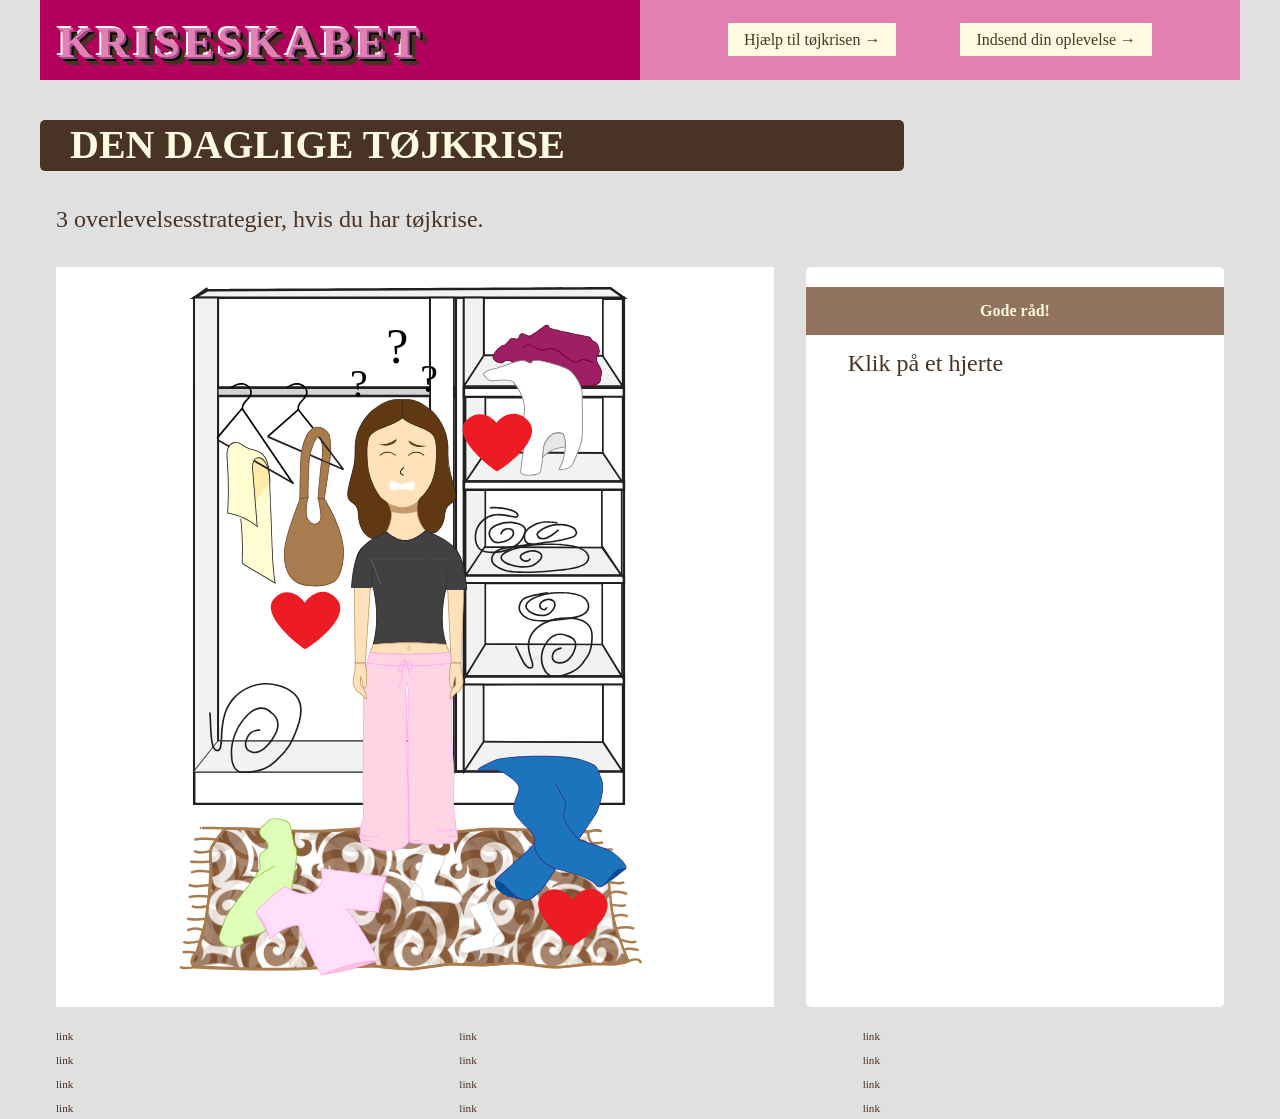
==== commit 8ab1ecf2: "forms done" ====
--- a/instruction.html
+++ b/instruction.html
@@ -21,11 +21,13 @@
   <header>
     <nav>
       <div id="logotype-wrapper" class="logo">
-        <a href="index.html"> LOGO-TYPE </a>
+        <a href="index.html">
+          <h1 class="logo-text">KRISESKABET</h1>
+        </a>
       </div>
       <ul class="menu">
-        <li><a class="menuItem" href="instruction.html">Nærkontakt </a></li>
-        <li><a class="menuItem" href="register.html">Indberet</a></li>
+        <li><a class="menuItem" href="instruction.html">Hjælp til tøjkrisen</a></li>
+        <li><a class="menuItem" href="register.html">Indsend din oplevelse</a></li>
       </ul>
       <button class="burger">
         <span class="line"></span>
@@ -874,12 +876,12 @@
 
     </section>
     <section class="info-text">
-      <h2>Overskrift</h2>
+      <h2>Gode råd!</h2>
       <article>
-        <p class="placeholder">INFO-TEKST</p>
+        <p class="placeholder">Klik på et hjerte</p>
       </article>
-      <aside id="efficiency" class="info-box hide">INFO-BOX</aside>
-      <aside id="requirement" class="info-box hide">INFO-BOX</aside>
+      <aside id="efficiency" class="info-box hide">Effektivitet</aside>
+      <aside id="requirement" class="info-box hide">Styrke</aside>
     </section>
   </main>
 
@@ -911,6 +913,8 @@
   </footer>
   <script src="js/burger.js"></script>
   <script src="js/main.js"></script>
+  <script src="js/form.js"></script>
+  <script src="js/dialog.js"></script>
 </body>
 
 </html>
--- a/css/custom.css
+++ b/css/custom.css
@@ -3,7 +3,7 @@
   --color-bg: #e0e0e0; /* page background /*
 
   /* Header */
-  --color-head-bg: #faf4e6;
+  --color-head-bg: #483325;
 
   /* Logotype */
   --color-logotype-bg: #b4005d;
@@ -28,7 +28,7 @@
 
   /* Tekst */
   --color-text: #483325;
-  --color-text-inverted: #483325;
+  --color-text-inverted: #fffae2;
 
   /*  Marginer */
   --margin-head-bottom: 5px;
@@ -52,7 +52,7 @@
   --font-weight-medium: 500;
   --font-weight-bold: 700; */
 
-  /* Text sizes */
+  /* Tekst størrelser */
   --logotype-size: 1rem;
   --headline1-size: 2rem;
   --headline2-size: 1rem;
@@ -69,7 +69,7 @@
 
   /* Forms */
   --form-background-color: #ffffff;
-  --info-background-color: #e5dcc7;
+  --info-background-color: #faf4e6;
   --headline-bg-color-inverted: #91735f;
   --headline-color-inverted: #fffae2;
 }
--- a/css/general.css
+++ b/css/general.css
@@ -5,11 +5,11 @@
 }
 
 header {
-  height: min-content;
+  height: 80px;
 }
 
 #main-disclamer {
-  height: 225px;
+  height: 250px;
   background-color: var(--color-head-bg);
   display: flex;
   justify-content: flex-start;
@@ -30,10 +30,11 @@
 }
 
 h1 {
-  font-size: var(--font-h1-size);
-  font-weight: var(--font-weight-bold);
+  font-size: 2.5rem;
+  font-weight: 600;
   color: var(--color-text-inverted);
-  margin: 5px 0;
+  margin-top: 50px;
+  margin-left: 50px;
   line-height: 1.3rem;
   text-align: left;
 }
@@ -43,20 +44,23 @@
   margin: 40px 0 20px 0;
   padding: 15px 30px;
   background-color: var(--color-head-bg);
-  font-size: var(--font-h2-size);
+  font-size: 2.5rem;
+  border-radius: var(--border-radius);
 }
 
 #instruction p {
   grid-column: 1/-1;
   margin-bottom: 20px;
-  font-size: var(--font-h2-size);
+  font-size: 1.5rem;
   line-height: 1.5rem;
 }
 
 .sub {
-  font-size: var(--font-sub1-size);
+  font-size: 1.5rem;
   font-weight: var(--font-weight-light);
   color: var(--color-text-inverted);
+  margin-top: 50px;
+  margin-left: 50px;
 }
 
 h2 {
@@ -67,12 +71,12 @@
   font-size: var(--headline3-size);
 }
 
-main>h1 {
+main > h1 {
   width: calc(80% - 6rem);
 }
 
 /* NAVIGATION STRUCTURES */
-header>nav {
+header > nav {
   height: 100%;
   background-color: var(--color-menu-bg);
 }
@@ -90,21 +94,57 @@
   color: var(--color-text);
 }
 
-/* Måske skal du lave en ny regel for logotype-wrapper, når du har lavet din logotype */
+#logo {
+  width: 200px;
+  height: auto;
+  padding: 20px;
+}
+
 #logotype-wrapper {
   background-color: var(--color-logotype-bg);
   display: flex;
   justify-content: flex-start;
   align-items: center;
-  height: 3.6rem;
+  height: 100%;
 }
 
-#logotype-wrapper>a {
+#logotype-wrapper > a {
   color: var(--color-text-logotype);
   font-size: var(--font-logotype-size);
   font-weight: var(--font-weight-medium);
   width: max-content;
   margin-left: 1rem;
+  display: flex;
+  align-items: center;
+  gap: 1rem;
+}
+
+.logo-text:hover {
+  background-color: #b4005d;
+}
+
+/* Logo tekst styling - mere specifik for at undgå overriding */
+#logotype-wrapper .logo-text {
+  font-family: var(--font-family-sans);
+  font-size: 2.8rem;
+  font-weight: 900;
+  letter-spacing: 4px;
+  text-transform: uppercase;
+  margin: 0;
+  line-height: 1;
+  padding: 0;
+  background-color: transparent;
+  border-radius: 0;
+  transition: all 0.3s ease;
+
+  /* Ekstrem 3D text-shadow effekt */
+  text-shadow: 2px 2px 0px #e380b3, 4px 4px 0px #a14b8e, 6px 6px 0px #000000, 8px 8px 0px #483325, 10px 10px 0px #483325;
+
+  /* Gradient på teksten for ekstra effekt */
+  background: linear-gradient(45deg, #ffffff, #f0f0f0);
+  -webkit-background-clip: text;
+  -webkit-text-fill-color: transparent;
+  background-clip: text;
 }
 
 /* Global menu */
@@ -118,13 +158,13 @@
 }
 
 /* Pilen efter menu-tekst */
-header>nav li>a:after {
+header > nav li > a:after {
   content: " \2192";
 }
 
 /* Global menu hover effekt - Lav den om til det, du synes */
 nav a:hover {
-  background-color: var(--color-link-hover);
+  background-color: #b4005d;
 }
 
 nav a:active {
@@ -134,4 +174,4 @@
 /* FOOTER */
 footer a {
   font-size: 0.7rem;
-}+}
--- a/css/layout.css
+++ b/css/layout.css
@@ -5,6 +5,7 @@
   height: 100vh;
   max-width: 1200px;
   margin: 0 auto;
+  max-width: 1200px;
 }
 main {
   display: grid;
@@ -19,7 +20,7 @@
 #instruction main {
   grid-template-rows: min-content min-content min-content 1fr min-content;
 }
-/* LAYOUT FOR HEADER AND FOOTER */
+/* LAYOUT FOR HEADER OG FOOTER */
 footer {
   display: grid;
   gap: 10px;
@@ -30,23 +31,30 @@
   justify-content: space-between;
   align-items: center;
 }
+
+/* Specifik justering for header nav */
+header nav {
+  align-items: center;
+}
 header nav > * {
   flex: 1;
 }
 nav ul {
   display: flex;
-  justify-content: flex-end;
+  justify-content: center;
 }
 header ul {
   height: 100%;
   width: clamp(175px, 50%, 300px);
+  align-items: center;
+  gap: 1rem;
 }
 footer ul {
   flex-direction: column;
   padding-left: 1rem;
 }
 
-/* LAYOUT FOR SECTIONS */
+/* LAYOUT FOR SECTIONER */
 #daily,
 #breaking {
   display: grid;
--- a/css/cards.css
+++ b/css/cards.css
@@ -91,3 +91,125 @@
   content: "\2192";
   margin-left: 1rem;
 }
+
+#cta_open1 {
+  margin-top: 20px;
+}
+
+#cta_open2 {
+  margin-top: 20px;
+}
+
+#cta_open3 {
+  margin-top: 20px;
+}
+
+/* Dialog styling */
+dialog {
+  border: none;
+  border-radius: var(--border-radius);
+  box-shadow: 0 4px 6px rgba(0, 0, 0, 0.1);
+  padding: 4rem;
+  max-width: 700px;
+
+  /* Centrer dialogen */
+  position: fixed;
+  top: 50%;
+  left: 50%;
+  transform: translate(-50%, -50%);
+
+  /* Styling forbedringer */
+  color: white;
+  font-family: var(--font-family-sans);
+  z-index: 1000;
+}
+
+/* Backdrop styling */
+dialog::backdrop {
+  background: rgba(0, 0, 0, 0.5);
+  backdrop-filter: blur(3px);
+}
+
+/* Dialog indhold styling */
+dialog h2,
+dialog h3 {
+  margin-top: 0;
+  color: white;
+}
+
+dialog p {
+  line-height: 1.6;
+  margin-bottom: 1.5rem;
+}
+
+/* Centrerede lukke-knapper */
+dialog button {
+  background-color: #e380b3;
+  color: #ffffff;
+  border: none;
+  padding: 0.75rem 1.5rem;
+  border-radius: var(--border-radius);
+  font-weight: bold;
+  cursor: pointer;
+  margin: 30px auto 30px auto;
+  display: block;
+  transition: all 0.3s ease;
+}
+
+dialog button:hover {
+  background-color: var(--color-headline-bg);
+  color: white;
+  transform: translateY(-2px);
+}
+
+/* Overskrifter i dialogerne */
+
+.h1_artikel1 {
+  font-size: 1.5rem;
+  margin-bottom: 0.5rem;
+  color: rgb(255, 255, 255);
+  background-color: #91735f;
+}
+
+.h2_artikel1 {
+  font-size: 1.2rem;
+  margin-bottom: 1rem;
+  color: rgb(0, 0, 0);
+}
+
+/* Artikeltekster inde i dialogerne */
+
+#første_artikel_tekst {
+  margin-top: 1rem;
+  color: rgb(0, 0, 0);
+}
+
+#anden_artikel_tekst {
+  margin-top: 1rem;
+  color: rgb(0, 0, 0);
+}
+
+#tredje_artikel_tekst {
+  margin-top: 1rem;
+  color: rgb(0, 0, 0);
+}
+
+/* Artikelbilleder på forsiden  */
+
+#kjole_img {
+  width: 300px;
+  height: auto;
+  justify-self: center;
+}
+
+#casual_chic_img {
+  width: 300px;
+  height: auto;
+  justify-self: center;
+}
+
+#influenza_img {
+  width: 300px;
+  height: auto;
+  justify-self: center;
+}
--- a/css/infographic.css
+++ b/css/infographic.css
@@ -1,6 +1,11 @@
 #head-txt {
   fill: rgb(54, 54, 54);
 }
+
+#Rentegning {
+  height: 700px;
+}
+
 .info-graphic,
 .info-text {
   background-color: var(--color-info-bg);
@@ -18,9 +23,9 @@
   margin-bottom: 1rem;
 }
 .info-text h3 {
-  font-size: 0.8rem;
-  line-height: 0.8rem;
-  font-weight: 600;
+  font-size: 1.5rem;
+  line-height: 1.5rem;
+  font-weight: 400;
   margin: 0;
   padding: 0;
 }
@@ -28,9 +33,9 @@
   margin: 0 clamp(1rem, 10%, 7rem);
 }
 .info-text p {
-  font-size: 0.8rem;
+  font-size: 1rem;
   line-height: 1.3;
-  margin: 0 0 1.2rem 0;
+  margin-top: 15px;
   padding: 0;
 }
 .info-box {
@@ -45,11 +50,11 @@
   visibility: hidden;
 }
 
-.fadeIn {
-  animation: fadeIn 1.5s;
+.fadeIn_kf {
+  animation: fadeIn_kf 1s linear;
 }
 
-@keyframes fadeIn {
+@keyframes fadeIn_kf {
   from {
     opacity: 0;
   }
@@ -57,3 +62,18 @@
     opacity: 1;
   }
 }
+
+.spinOut_kf {
+  animation: spinOut_kf 0.6s ease-in-out;
+}
+
+@keyframes spinOut_kf {
+  0% {
+    transform: rotate(0deg) scale(1);
+    opacity: 1;
+  }
+  100% {
+    transform: rotate(360deg) scale(0);
+    opacity: 0;
+  }
+}
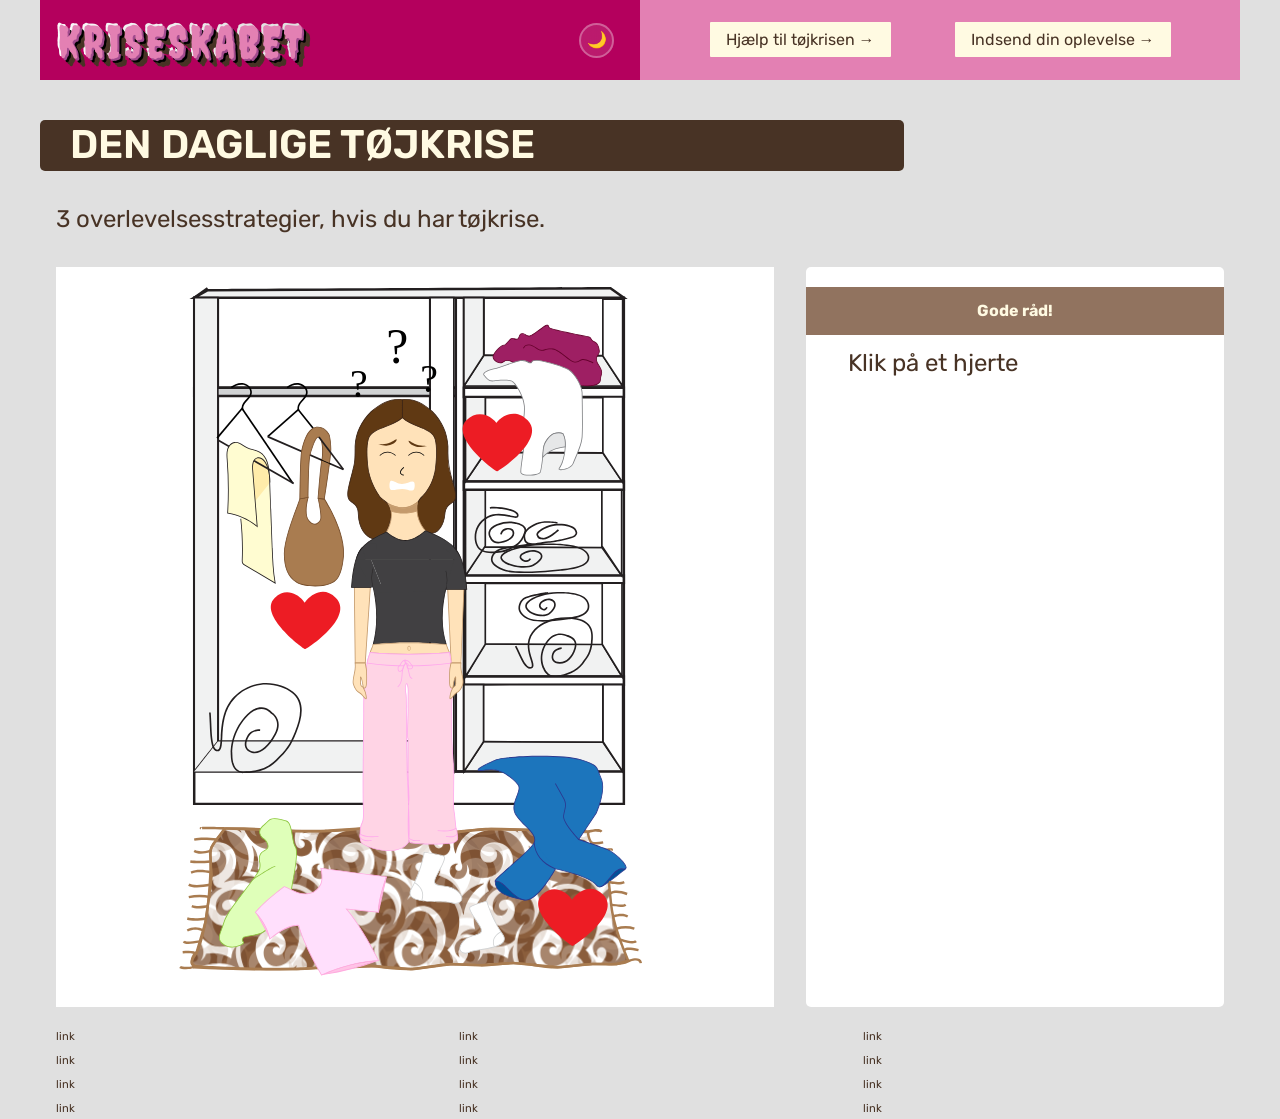
==== commit 1d08b1b9: "artikler done" ====
--- a/instruction.html
+++ b/instruction.html
@@ -24,11 +24,15 @@
         <a href="index.html">
           <h1 class="logo-text">KRISESKABET</h1>
         </a>
+        <button id="dark-mode-toggle" class="dark-mode-mini-btn" aria-label="Toggle dark mode">
+          <span class="toggle-icon">🌙</span>
+        </button>
       </div>
       <ul class="menu">
         <li><a class="menuItem" href="instruction.html">Hjælp til tøjkrisen</a></li>
         <li><a class="menuItem" href="register.html">Indsend din oplevelse</a></li>
       </ul>
+
       <button class="burger">
         <span class="line"></span>
         <span class="line"></span>
@@ -915,6 +919,7 @@
   <script src="js/main.js"></script>
   <script src="js/form.js"></script>
   <script src="js/dialog.js"></script>
+  <script src="js/darkmode.js"></script>
 </body>
 
 </html>
--- a/css/custom.css
+++ b/css/custom.css
@@ -41,7 +41,7 @@
   --color-cta-card-bg: #b4005d;
   /* news-cards */
   --color-news-bg: #e5dcc7;
-  --color-news-bg-inverted: #e5dcc7;
+  --color-news-bg-inverted: #fffae2;
   --color-cta-newscard-bg: #b4005d;
   --color-cta-newscard-bg-inverted: #e380b3;
 
--- a/css/fonts.css
+++ b/css/fonts.css
@@ -0,0 +1,29 @@
+/* Import Creepster font fra Google Fonts */
+@import url("https://fonts.googleapis.com/css2?family=Creepster&display=swap");
+
+@font-face {
+  font-family: "Rubik";
+  src: url("../fonts/Rubik-VariableFont_wght.woff2") format("woff2"), url("/fonts/Rubik-Regular.woff") format("woff");
+  font-weight: var(--font-weight-regular);
+  font-style: normal;
+}
+
+@font-face {
+  font-family: "Rubik";
+  src: url("../fonts/Rubik-VariableFont_wght.woff2") format("woff2");
+  font-weight: var(--font-weight-bold);
+  font-style: normal;
+}
+
+@font-face {
+  font-family: "Rubik";
+  src: url("../fonts/Rubik-VariableFont_wght.woff2") format("woff2");
+  font-weight: var(--font-weight-light);
+  font-style: normal;
+}
+@font-face {
+  font-family: "Rubik";
+  src: url("../fonts/Rubik-VariableFont_wght.woff2") format("woff2");
+  font-weight: var(--font-weight-medium);
+  font-style: normal;
+}
--- a/css/general.css
+++ b/css/general.css
@@ -106,6 +106,7 @@
   justify-content: flex-start;
   align-items: center;
   height: 100%;
+  gap: 1rem;
 }
 
 #logotype-wrapper > a {
@@ -125,26 +126,59 @@
 
 /* Logo tekst styling - mere specifik for at undgå overriding */
 #logotype-wrapper .logo-text {
-  font-family: var(--font-family-sans);
-  font-size: 2.8rem;
-  font-weight: 900;
-  letter-spacing: 4px;
-  text-transform: uppercase;
-  margin: 0;
-  line-height: 1;
-  padding: 0;
-  background-color: transparent;
-  border-radius: 0;
+  font-family: "Creepster", cursive !important;
+  font-size: 2.8rem !important;
+  font-weight: 400 !important;
+  letter-spacing: 3px !important;
+  text-transform: uppercase !important;
+  margin: 0 !important;
+  line-height: 1 !important;
+  padding: 0 !important;
+  background-color: transparent !important;
+  border-radius: 0 !important;
   transition: all 0.3s ease;
 
   /* Ekstrem 3D text-shadow effekt */
   text-shadow: 2px 2px 0px #e380b3, 4px 4px 0px #a14b8e, 6px 6px 0px #000000, 8px 8px 0px #483325, 10px 10px 0px #483325;
 
   /* Gradient på teksten for ekstra effekt */
-  background: linear-gradient(45deg, #ffffff, #f0f0f0);
+  background: linear-gradient(45deg, #ffffff, #dddddd);
   -webkit-background-clip: text;
   -webkit-text-fill-color: transparent;
   background-clip: text;
+}
+
+/* LILLE DARK MODE KNAP */
+.dark-mode-mini-btn {
+  background: rgba(255, 255, 255, 0.1);
+  border: 2px solid rgba(255, 255, 255, 0.3);
+  border-radius: 50%;
+  width: 35px;
+  height: 35px;
+  cursor: pointer;
+  display: flex;
+  align-items: center;
+  justify-content: center;
+  transition: all 0.3s ease;
+  backdrop-filter: blur(10px);
+  margin-left: 260px;
+}
+
+.dark-mode-mini-btn:hover {
+  background: rgba(255, 255, 255, 0.2);
+  transform: scale(1.1);
+  box-shadow: 0 4px 12px rgba(0, 0, 0, 0.3);
+}
+
+.dark-mode-mini-btn .toggle-icon {
+  font-size: 1rem;
+  transition: all 0.3s ease;
+}
+
+/* Dark mode aktiv styling for lille knap */
+html.dark-mode .dark-mode-mini-btn {
+  background: rgba(74, 144, 226, 0.3);
+  border-color: rgba(74, 144, 226, 0.5);
 }
 
 /* Global menu */
@@ -175,3 +209,28 @@
 footer a {
   font-size: 0.7rem;
 }
+
+/* DARK MODE VARIABLER */
+html.dark-mode {
+  --color-bg: #343434;
+  --color-text: #fffae2;
+  --color-head-bg: #91735f;
+  --color-logotype-bg: #b4005d;
+  --color-text-logotype: #f0f0f0;
+  --color-menu-bg: #e380b3;
+  --color-link-bg: #333333;
+  --color-link-hover: #555555;
+  --color-link-active: #666666;
+  --color-headline-bg: #e5dcc7;
+  --color-headline-text-page: #404040;
+  --color-text-inverted: #1a1a1a;
+  --color-card-bg: #332922;
+  --color-cta-card-bg: #8b0048;
+  --color-news-bg: #332922;
+  --color-news-bg-inverted: #655245;
+  --color-cta-newscard-bg: #8b0048;
+  --color-cta-newscard-bg-inverted: #e380b3;
+  --color-info-bg: #2d2d2d;
+  --color-infobox-1-bg: #333333;
+  --color-infobox-2-bg: #404040;
+}
--- a/css/cards.css
+++ b/css/cards.css
@@ -79,6 +79,7 @@
   text-decoration: none;
   width: max-content;
   border-radius: var(--border-radius);
+  cursor: pointer;
 }
 .news_card .cta_btn {
   background-color: var(--color-cta-newscard-bg);
@@ -166,9 +167,11 @@
 
 .h1_artikel1 {
   font-size: 1.5rem;
-  margin-bottom: 0.5rem;
+  margin: 20px 0 20px -2rem;
+  padding: 1rem 2rem;
   color: rgb(255, 255, 255);
   background-color: #91735f;
+  border-radius: var(--border-radius) var(--border-radius) 0 0;
 }
 
 .h2_artikel1 {
@@ -180,18 +183,21 @@
 /* Artikeltekster inde i dialogerne */
 
 #første_artikel_tekst {
-  margin-top: 1rem;
-  color: rgb(0, 0, 0);
+  color: rgb(0, 0, 0);
+  margin: 20px;
+  margin-top: 40px;
 }
 
 #anden_artikel_tekst {
-  margin-top: 1rem;
-  color: rgb(0, 0, 0);
+  color: rgb(0, 0, 0);
+  margin: 20px;
+  margin-top: 40px;
 }
 
 #tredje_artikel_tekst {
-  margin-top: 1rem;
-  color: rgb(0, 0, 0);
+  color: rgb(0, 0, 0);
+  margin: 20px;
+  margin-top: 40px;
 }
 
 /* Artikelbilleder på forsiden  */
@@ -213,3 +219,19 @@
   height: auto;
   justify-self: center;
 }
+
+#første_artikel_billede {
+  width: 400px;
+  height: auto;
+  justify-self: center;
+}
+#anden_artikel_billede {
+  width: 400px;
+  height: auto;
+  justify-self: center;
+}
+#tredje_artikel_billede {
+  width: 400px;
+  height: auto;
+  justify-self: center;
+}
